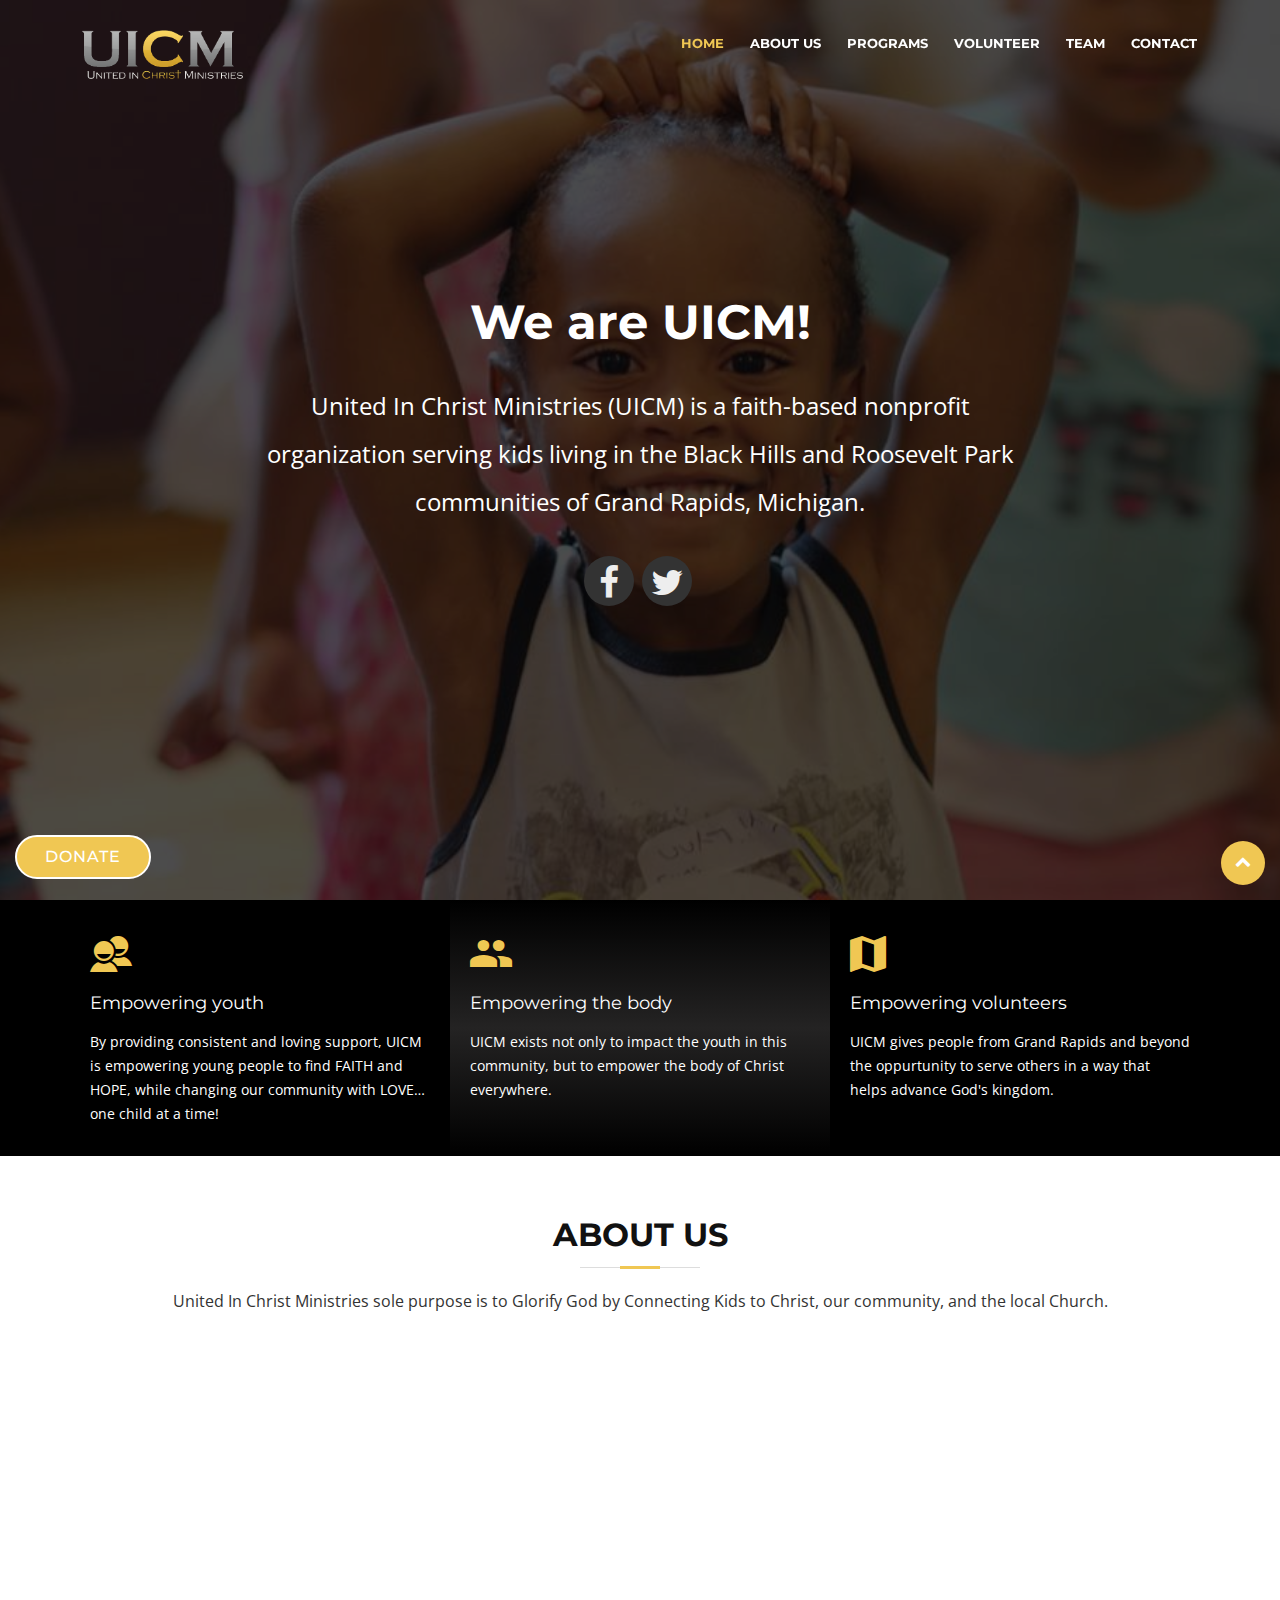
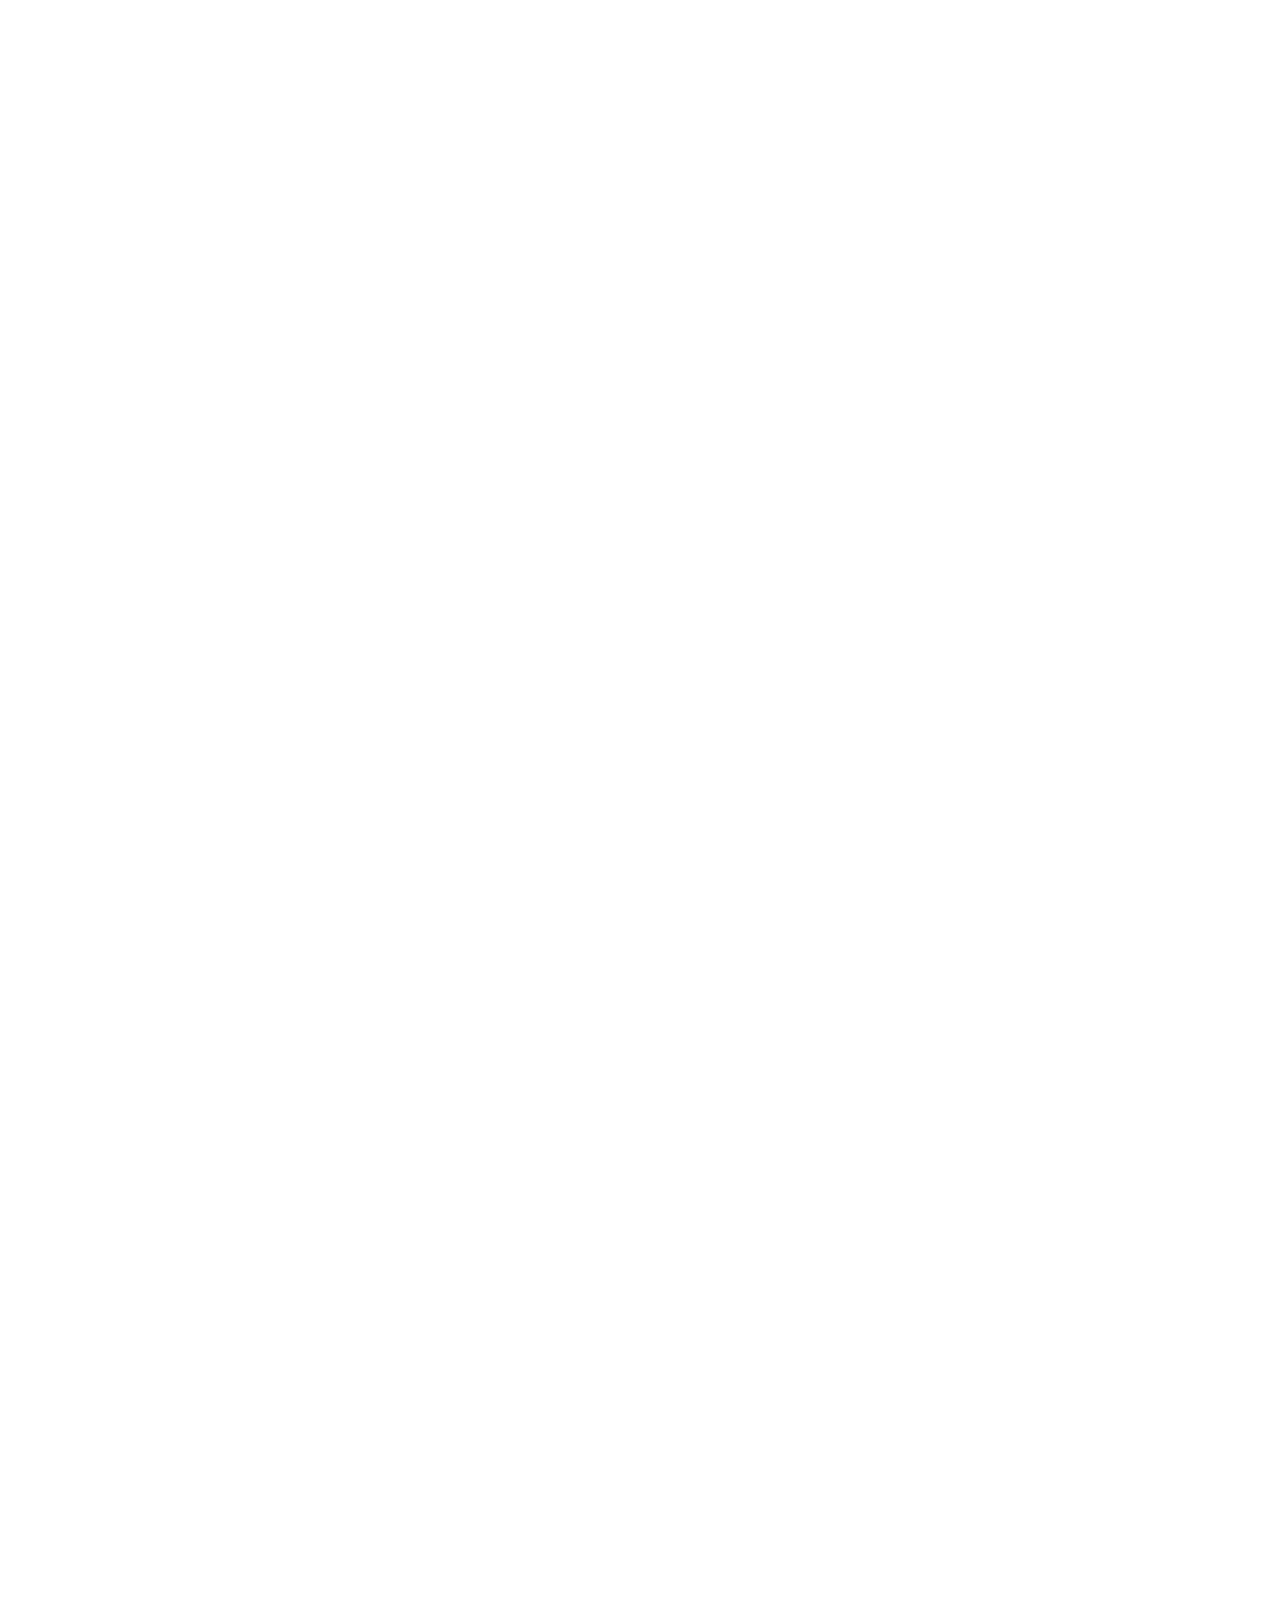
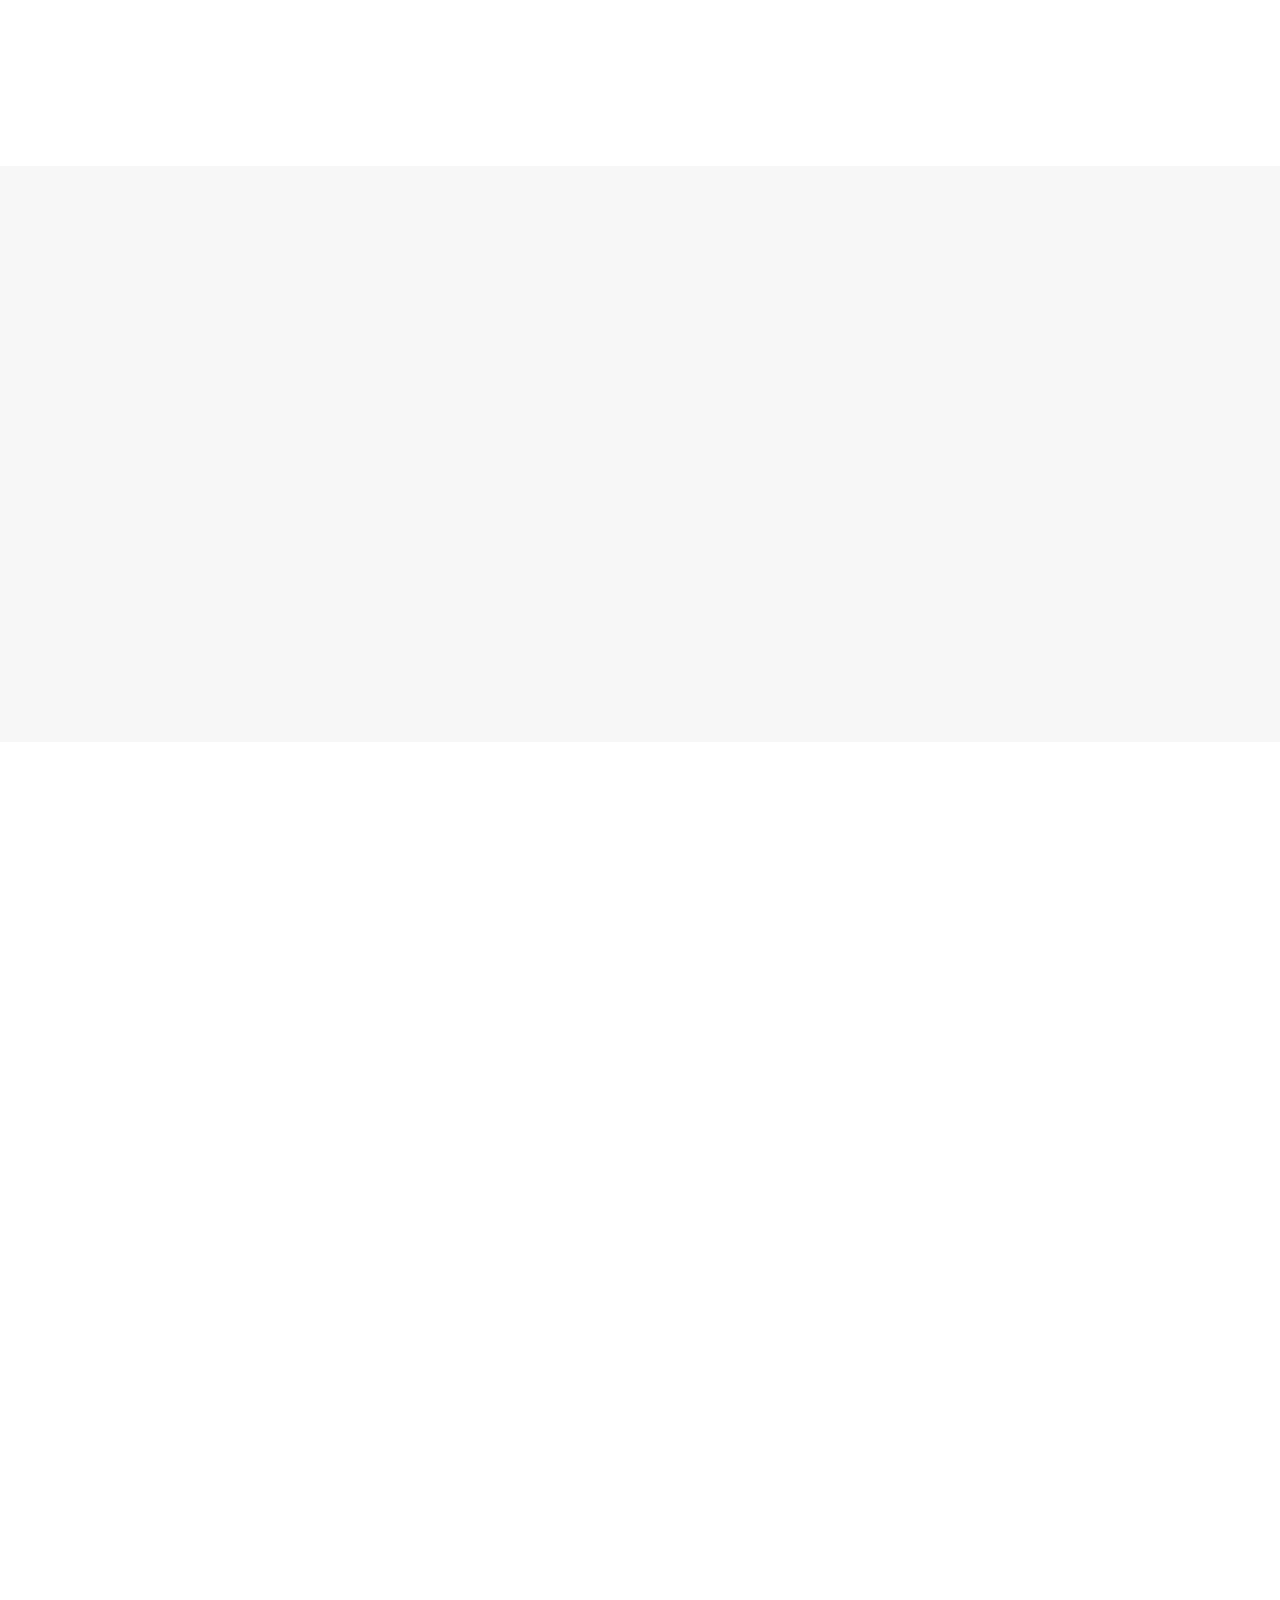
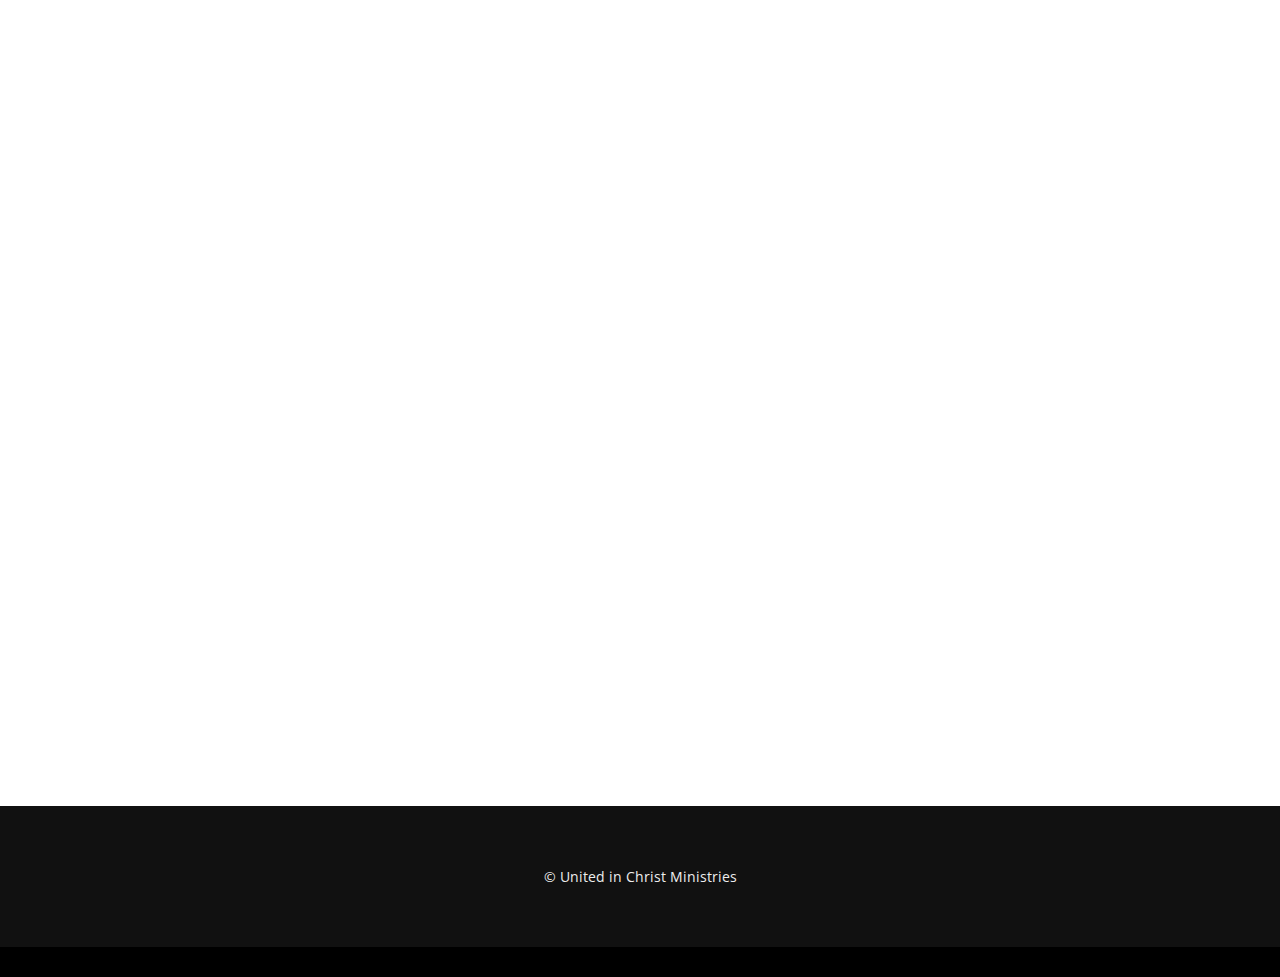
==== index.html @ a3e602a4 "Update index.html" ====
<!DOCTYPE html>
<html lang="en">
<head>
  <meta charset="utf-8">
  <title>United In Christ Ministries</title>
  <meta content="width=device-width, initial-scale=1.0" name="viewport">
  <meta content="" name="keywords">
  <meta content="" name="description">

  <!-- Favicons -->
  <link href="img/favicon.png" rel="icon">
  <link href="img/apple-touch-icon.png" rel="apple-touch-icon">

  <!-- Google Fonts -->
  <link href="https://fonts.googleapis.com/css?family=Open+Sans:300,300i,400,400i,700,700i|Montserrat:300,400,500,700" rel="stylesheet">

  <!-- Bootstrap CSS File -->
  <link href="lib/bootstrap/css/bootstrap.min.css" rel="stylesheet">

  <!-- Libraries CSS Files -->
  <link href="lib/font-awesome/css/font-awesome.min.css" rel="stylesheet">
  <link href="lib/animate/animate.min.css" rel="stylesheet">
  <link href="lib/ionicons/css/ionicons.min.css" rel="stylesheet">
  <link href="lib/owlcarousel/assets/owl.carousel.min.css" rel="stylesheet">
  <link href="lib/lightbox/css/lightbox.min.css" rel="stylesheet">

  <!-- Main Stylesheet File -->
  <link href="css/style.css" rel="stylesheet">
</head>

<body>

  <!--==========================
    Header
  ============================-->
  <header id="header">
    <div class="container-fluid">

      <div id="logo" class="pull-left">
        <a href="#intro" lass="scrollto"><img src="img/uicm-logo-small.png" alt="" title="" class="img-fluid"/></a></h1>
      </div>

      <nav id="nav-menu-container">
        <ul class="nav-menu">
          <li class="menu-active"><a href="#intro">Home</a></li>
          <li><a href="#about">About Us</a></li>
          <li><a href="#services">Programs</a></li>
          <li><a href="#volunteer">Volunteer</a></li>
          <li><a href="#team">Team</a></li>
          <li><a href="#contact">Contact</a></li>
      
        </ul>
      </nav><!-- #nav-menu-container -->
    </div>
  </header><!-- #header -->

  <!--==========================
    Intro Section
  ============================-->
  <section id="intro">
    <div class="intro-container">
      <div id="introCarousel" class="carousel  slide carousel-fade" data-ride="carousel">

        <div class="carousel-inner" role="listbox">

          <div class="carousel-item active">
            <div class="carousel-background"><img src="img/intro-carousel/1.jpg" alt=""></div>
            <div class="carousel-container">
              <div class="carousel-content">
                <h2>We are UICM!</h2>
                <p>United In Christ Ministries (UICM) is a faith-based nonprofit organization serving kids living in the Black Hills and Roosevelt Park communities of Grand Rapids, Michigan.</p>


                <div class="social-links">
                  <a href="http://www.facebook.com/unitedinchristgr" class="facebook" target="_blank"><i class="fa fa-facebook"></i></a>
                  <a href="https://twitter.com/UICMgr" class="twitter" target="_blank"><i class="fa fa-twitter"></i></a>
                </div>

              </div>
            </div>
          </div>

        </div>

      </div>
    </div>
  </section><!-- #intro -->

  <main id="main">

    <!--==========================
      Featured Services Section
    ============================-->
    <section id="featured-services">
      <div class="container">
        <div class="row">

          <div class="col-lg-4 box">
            <i class="ion-android-contacts"></i>
            <h4 class="title"><a href="">Empowering youth</a></h4>
            <p class="description">By providing consistent and loving support, UICM is empowering young people to find FAITH and HOPE, while changing our community with LOVE…one child at a time!</p>
          </div>

          <div class="col-lg-4 box box-bg">
            <i class="ion-android-people"></i>
            <h4 class="title"><a href="">Empowering the body</a></h4>
            <p class="description">UICM exists not only to impact the youth in this community, but to empower the body of Christ everywhere.</p>
          </div>

          <div class="col-lg-4 box">
            <i class="ion-android-map"></i>
            <h4 class="title"><a href="">Empowering volunteers</a></h4>
            <p class="description">UICM gives people from Grand Rapids and beyond the oppurtunity to serve others in a way that helps advance God's kingdom.</p>
          </div>

        </div>
      </div>
    </section><!-- #featured-services -->

    <!--==========================
      About Us Section
    ============================-->
    <section id="about">
      <div class="container">

        <header class="section-header">
          <h3>About Us</h3>
          <p>United In Christ Ministries sole purpose is to Glorify God by Connecting Kids to Christ, our community, and the local Church.</p>
        </header>

        <div class="row about-cols">

          <div class="col-md-4 wow fadeInUp">
            <div class="about-col">
              <div class="img">
                <img src="img/about-mission.jpg" alt="" class="img-fluid">
                <div class="icon"><i class="ion-ios-eye-outline"></i></div>
              </div>
              <h2 class="title"><a href="#">Our Vision</a></h2>
              <p>
                To be a “community for the community.”  To be a diverse, multi-generational, Christ-centered community that has a passion for building relationships with God and each other.  We want to provide every person who enters our family a place to belong, a place to grow in Jesus Christ, and a place to serve others through the power of the Holy Spirit.
              </p>
            </div>
          </div>

          <div class="col-md-4 wow fadeInUp" data-wow-delay="0.1s">
            <div class="about-col">
              <div class="img">
                <img src="img/about-plan.jpg" alt="" class="img-fluid">
                <div class="icon"><i class="ion-ios-timer-outline"></i></div>
              </div>
              <h2 class="title"><a href="#">Our History</a></h2>
              <p>
                United In Christ Ministries is the direct result of multiple faith-based organizations believing in the power of a resurrected Christ to unify them in order to proclaim His glory to the residents of the Black Hills Neighborhood.
              </p>
              <p><a href="history.html">Learn more</a></p>
            </div>
          </div>

          <div class="col-md-4 wow fadeInUp" data-wow-delay="0.2s">
            <div class="about-col">
              <div class="img">
                <img src="img/about-vision.jpg" alt="" class="img-fluid">
                <div class="icon"><i class="ion-home"></i></div>
              </div>
              <h2 class="title"><a href="#">Our Neighborhood</a></h2>
              <p>
                The Black Hills neighborhood is geographically isolated in Grand Rapids, MI between Godfrey, the Grand River, and the railroad tracks. It is surrounded by industrial parks on all sides. The racial mixture as of 2000 was 30% white, 30% African American and 40% Hispanic. The age ranges are 43% under the age of 18, 53% in the 18-64 year old range and 4% 65 and older. 25% of the kids living in the Black Hills live at or below the poverty level.
              </p>
            </div>
          </div>

        </div>

      </div>
    </section><!-- #about -->

    <!--==========================
      Services Section
    ============================-->
    <section id="services">
      <div class="container">

        <header class="section-header wow fadeInUp">
          <h3>Programs</h3>
          <p>Over the years we have found many unique opportunities to be the hands and feet of Christ in this community.  Our programs have proved diverse in reaching the youth in our community and equipping them to be leaders right where they are. We believe that it is the constant presentation of the Word of God that serves as the real catalyst for impacting the youth in our community. </p>
        </header>

        <div class="row">

          <div class="col-lg-6 col-md-6 box wow bounceInUp" data-wow-duration="1.4s">
            <div class="icon"><i class="ion-ios-book"></i></div>
            <h4 class="title"><a href="">God's Club</a></h4>
            <p class="description">Every Saturday morning year round, young kids gather together to sing songs, learn bible stories, do crafts, enjoy lunch, and just experience the loving kindness of the volunteers from our partnering churches. God’s Club is one of our flagship youth programs.</p>
            <p class="description"><b>Time:</b> 11am-1pm on Saturdays</p>
          </div>
          <div class="col-lg-6 col-md-6 box wow bounceInUp" data-wow-duration="1.4s">
            <div class="icon"><i class="ion-android-contacts"></i></div>
            <h4 class="title"><a href="">Kid's Zone</a></h4>
            <p class="description">Similar to God’s Club, Kid‘s Zone is a high energy gathering on Wednesday nights throughout the school year, where an average of 70+ youth gather for a time of worship, dinner, crafts, and bible based stories and lessons.  We look to meet the needs of our youth in mind, body, and spirit.  There are multiple volunteer opportunities, whether it be serving food, or helping with crafts and games.</p>
            <p class="description"><b>Time:</b> Wednesdays from 6–8pm (during the school year)</p>
          </div>
          <div class="col-lg-6 col-md-6 box wow bounceInUp" data-wow-duration="1.4s">
            <div class="icon"><i class="ion-arrow-up-a"></i></div>
            <h4 class="title"><a href="">Pivital Youth</a></h4>
            <p class="description">Middle school youth are at a Pivotal time in their lives and are positioned to make impactful decisions about their identity, decisions that can affect their physical and spiritual growth for the rest of their lives.  Pivotal youth is a time designed for students in our community to discover not only who they are, but who’s they are.  Students have the opportunity to connect with each other, play games, and discover practical steps that they can take to discover God’s purpose for their lives.</p>
            <p class="description"><b>Time:</b> Fridays from 5:30–8pm</p>

          </div>
          <div class="col-lg-6 col-md-6 box wow bounceInUp" data-wow-delay="0.1s" data-wow-duration="1.4s">
            <div class="icon"><i class="ion-android-bicycle"></i></div>
            <h4 class="title"><a href="">The Motion Initiative</a></h4>
            <p class="description">The Motion Initiative (TMI) is our bicycle ministry working to facilitate adventure, freedom, and hope, through the gateway of cycling, to those that need it most. In this process we aim to facilitate personal achievement, responsibility, and life-giving alternatives to the pitfalls of growing up in a challenging context through the presentation of the Gospel. TMI accomplishes its goals through running a bike shop, offering bycicle repeair, allowing youth to earn bikes, and taking youth on bike trips.</p>
            <p class="description"><a href="https://mibikes.org/">Learn more</a></p>
          </div>

        </div>

      </div>
    </section><!-- #services -->

    <!--==========================
      Call To Action Section
    ============================-->
    <section id="call-to-action" class="wow fadeIn">
      <div class="container text-center">
        <h3>Donate</h3>
        <p>United in Christ Ministries is a grassroots organization that depends on financial support from family, friends local churches, and frankly anyone who believes in the mission that God has given us. We are always looking for financial partners who are willing to support the work we do.
        <p>Please feel free to donate online here or send your gift to our mailing address:</p>
        <p>United In Christ Ministries<br>1035 Godfrey Avenue, S.W.<br>Grand Rapids, MI 49503</p>
        <p>United In Christ Ministries is a 501(c)(3) charitable organization.</p>
          <p>
            <form action="https://www.paypal.com/cgi-bin/webscr" method="post" target="_blank">
                <div class="paypal-donations">
                    <input type="hidden" name="cmd" value="_donations">
                    <input type="hidden" name="bn" value="TipsandTricks_SP">
                    <input type="hidden" name="business" value="allen@unitedinchristgr.com">
                    <input type="hidden" name="return" value="http://unitedinchristgr.com/">
                    <input type="hidden" name="rm" value="0">
                    <input type="hidden" name="currency_code" value="USD">
                    <input type="submit" style="cursor: pointer;" class="cta-btn" name="submit" value="Donate" alt="PayPal - The safer, easier way to pay online.">
                    <img alt="" src="https://www.paypal.com/en_US/i/scr/pixel.gif" width="1" height="1">
                </div>
            </form>
          </p>
      </div>
    </section><!-- #call-to-action -->
    <!--==========================
      Volunteer Section
    ============================-->
    <section id="volunteer"  class="section-bg" >
      <div class="container">

        <header class="section-header wow fadeInUp">
          <h3 class="section-title">Volunteer Opportunities</h3>
          <p>United In Christ Ministries is always looking for people that have a heart or calling for the inner city or for working with youth.</p>
          <p>As an organization we rely on God to provide the workers that we need in order to ask upon His will through prayer, but we also understand that God calls us to intentionally open the door for potential servants.</p>
          <p>If you are interested in getting involved or want to know more about us please call us at 616-855-8851.</p>
          <p>
            <a href="docs/volunteerapp.pdf" target="_blank"><img class="" title="volapp" src="img/volapp.jpg" alt="" width="225" height="46"></a>
          </p>
        </header>





      </div>
    </section><!-- #volunteer -->


    <!--==========================
      Facts Section
    ============================-->
    <section id="facts"  class="wow fadeIn">
      <div class="container">

        <header class="section-header">
          <h3>Facts</h3>
          <p>We do a lot for the neighborhood every</p>
        </header>

        <div class="row counters">

  				<div class="col-lg-3 col-6 text-center">
            <span data-toggle="counter-up">12</span>
            <p>Years of ministry</p>
  				</div>

          <div class="col-lg-3 col-6 text-center">
            <span data-toggle="counter-up">421</span>
            <p>Kids impacted per year</p>
  				</div>

          <div class="col-lg-3 col-6 text-center">
            <span data-toggle="counter-up">1,364</span>
            <p>Meals served per year</p>
  				</div>

          <div class="col-lg-3 col-6 text-center">
            <span data-toggle="counter-up">35</span>
            <p>Volunteers</p>
  				</div>

  			</div>

        <div class="facts-img">
          <img src="img/facts-img.jpg" alt="" class="img-fluid">
        </div>

      </div>
    </section><!-- #facts -->


    <!--==========================
      Team Section
    ============================-->
    <section id="team">
      <div class="container">
        <div class="section-header wow fadeInUp">
          <h3>Team</h3>
          <h4 style="text-align: center;">United In Christ Ministries Board of Directors</h4>
        </div>

        <div class="row">

          <div class="col-md-12 wow fadeInUp">
            <div class="member">
              <b>Julie Braun, Executive Director</b><br>
              E-Mail: director@unitedinchristgr.com
            </div>
          </div>

<!--           <div class="col-md-6 wow fadeInUp" data-wow-delay="0.1s">
            <div class="member">
                <b>Joyce Cantlon, Office Administrator</b><br>
                1035 Godfrey Avenue, S.W.<br>
                Grand Rapids, MI 49503<br>
                E-Mail: joyce.cantlon@unitedinchristgr.com
            </div>
          </div> -->
        </div>

          <div class="section-header wow fadeInUp">
            <h4 style="text-align: center;">United In Christ Ministries Board of Directors</h4>
          </div>
        <div class="row">
          <div class="col-md-6 wow fadeInUp" data-wow-delay="0.2s">
            <div class="member">
              <p>Harvey Dumond</p>
              <p>Chad Stoike</p>
              <p>Julie Braun</p>
            </div>
          </div>

          <div class="col-md-6 wow fadeInUp" data-wow-delay="0.3s">
            <div class="member">
              <p>Beau Carnes</p>
              <p>Caleb Gonzalez</p>
              <p>Joel Walma</p>
            </div>
          </div>

        </div>

      </div>
    </section><!-- #team -->

    <!--==========================
      Contact Section
    ============================-->
    <section id="contact" class="section-bg wow fadeInUp">
      <div class="container">

        <div class="section-header">
          <h3>Contact Us</h3>
          <p>There is no better way to learn about United In Christ Ministries (UICM) than to set up a time to come in and get a personal tour of our Community Center and Bike Shop. Please contact our Executive Director, Troy Williams, to set up a personal or group tour of the Ministry.</p>
        </div>

        <div class="row contact-info">

          <div class="col-md-4">
            <div class="contact-address">
              <i class="ion-ios-location-outline"></i>
              <h3>Address</h3>
              <address>1035 Godfrey Avenue, S.W. Grand Rapids, MI 49503</address>
            </div>
          </div>

          <div class="col-md-4">
            <div class="contact-phone">
              <i class="ion-ios-telephone-outline"></i>
              <h3>Phone Number</h3>
              <p><a href="tel:+16168558851">(616) 855-8851</a></p>
            </div>
          </div>

          <div class="col-md-4">
            <div class="contact-email">
              <i class="ion-ios-email-outline"></i>
              <h3>Email</h3>
              <p><a href="director@unitedinchristgr.com">director@unitedinchristgr.com</a></p>
            </div>
          </div>

        </div>

      </div>
    </section><!-- #contact -->

  </main>

  <!--==========================
    Footer
  ============================-->
  <footer id="footer">
    <div class="footer-top">
      <div class="container">
        <div class="row">
          <div class="col-md-12">
          <p style="text-align: center;">© United in Christ Ministries</p>
        </div>
        </div>
      </div>
    </div>

  </footer><!-- #footer -->


  <a href="#" class="back-to-top"><i class="fa fa-chevron-up"></i></a>

  <div class="donate-button">
    <form action="https://www.paypal.com/cgi-bin/webscr" method="post" target="_blank">
        <div class="paypal-donations">
            <input type="hidden" name="cmd" value="_donations">
            <input type="hidden" name="bn" value="TipsandTricks_SP">
            <input type="hidden" name="business" value="allen@unitedinchristgr.com">
            <input type="hidden" name="return" value="http://unitedinchristgr.com/">
            <input type="hidden" name="rm" value="0">
            <input type="hidden" name="currency_code" value="USD">
            <input type="submit" style="cursor: pointer;" class="cta-btn" name="submit" value="Donate" alt="PayPal - The safer, easier way to pay online.">
            <img alt="" src="https://www.paypal.com/en_US/i/scr/pixel.gif" width="1" height="1">
        </div>
    </form>
  </div>

  <!-- JavaScript Libraries -->
  <script src="lib/jquery/jquery.min.js"></script>
  <script src="lib/jquery/jquery-migrate.min.js"></script>
  <script src="lib/bootstrap/js/bootstrap.bundle.min.js"></script>
  <script src="lib/easing/easing.min.js"></script>
  <script src="lib/superfish/hoverIntent.js"></script>
  <script src="lib/superfish/superfish.min.js"></script>
  <script src="lib/wow/wow.min.js"></script>
  <script src="lib/waypoints/waypoints.min.js"></script>
  <script src="lib/counterup/counterup.min.js"></script>
  <script src="lib/owlcarousel/owl.carousel.min.js"></script>
  <script src="lib/isotope/isotope.pkgd.min.js"></script>
  <script src="lib/lightbox/js/lightbox.min.js"></script>
  <script src="lib/touchSwipe/jquery.touchSwipe.min.js"></script>
  <!-- Contact Form JavaScript File -->
  <script src="contactform/contactform.js"></script>

  <!-- Template Main Javascript File -->
  <script src="js/main.js"></script>

</body>
</html>
---- css/style.css ----
/*
  Theme Name: BizPage
  Theme URL: https://bootstrapmade.com/bizpage-bootstrap-business-template/
  Author: BootstrapMade.com
  License: https://bootstrapmade.com/license/
*/
/*--------------------------------------------------------------
# General
--------------------------------------------------------------*/
body {
  background: #fff;
  color: #666666;
  font-family: "Open Sans", sans-serif;
}

a {
  color: #f0c753;
  transition: 0.5s;
}

a:hover, a:active, a:focus {
  color: #18d36e;
  outline: none;
  text-decoration: none;
}

p {
  padding: 0;
  margin: 0 0 30px 0;
}

h1, h2, h3, h4, h5, h6 {
  font-family: "Montserrat", sans-serif;
  font-weight: 400;
  margin: 0 0 20px 0;
  padding: 0;
}

/* Back to top button */
.back-to-top {
  position: fixed;
  display: none;
  background: #f0c753;
  color: #fff;
  display: inline-block;
  width: 44px;
  height: 44px;
  text-align: center;
  line-height: 1;
  font-size: 16px;
  border-radius: 50%;
  right: 15px;
  bottom: 15px;
  transition: background 0.5s;
  z-index: 11;
}

.donate-button {
  position: fixed;
  width: 200px;
  height: 60px;
  left: 15px;
  bottom: 15px;
  transition: background 0.5s;
  z-index: 11;
}

.back-to-top i {
  padding-top: 12px;
  color: #fff;
}

@media (max-width: 768px) {
  .back-to-top {
    bottom: 15px;
  }
}

/*--------------------------------------------------------------
# Header
--------------------------------------------------------------*/
#header {
  padding: 30px 0;
  height: 92px;
  position: fixed;
  left: 0;
  top: 0;
  right: 0;
  transition: all 0.5s;
  z-index: 997;
}

#header.header-scrolled, .header-dark {
  background: rgba(0, 0, 0, 0.9);
  padding: 20px 0;
  height: 72px;
  transition: all 0.5s;
}

#header #logo {
  float: left;
}

@media (min-width: 1024px) {
  #header #logo {
    padding-left: 60px;
  }
}

#header #logo h1 {
  font-size: 34px;
  margin: 0;
  padding: 0;
  line-height: 1;
  font-family: "Montserrat", sans-serif;
  font-weight: 700;
  letter-spacing: 3px;
}

#header #logo h1 a, #header #logo h1 a:hover {
  color: #fff;
  padding-left: 10px;
  border-left: 4px solid #f0c753;
}

#header #logo img {
  padding: 0;
  margin: 0;
  max-height: 50px;
}

@media (max-width: 768px) {
  #header #logo h1 {
    font-size: 28px;
  }
  #header #logo img {
    max-height: 40px;
  }
}

/*--------------------------------------------------------------
# Intro Section
--------------------------------------------------------------*/
#intro {
  display: table;
  width: 100%;
  height: 100vh;
  background: #000;
}

#intro .carousel-item {
  width: 100%;
  height: 100vh;
  background-size: cover;
  background-position: center;
  background-repeat: no-repeat;
}

#intro .carousel-item::before {
  content: '';
  background-color: rgba(0, 0, 0, 0.7);
  position: absolute;
  height: 100%;
  width: 100%;
  top: 0;
  right: 0;
  left: 0;
  bottom: 0;
}

#intro .carousel-container {
  display: flex;
  justify-content: center;
  align-items: center;
  position: absolute;
  bottom: 0;
  top: 0;
  left: 0;
  right: 0;
}

#intro .carousel-content {
  text-align: center;
}

#intro h2 {
  color: #fff;
  margin-bottom: 30px;
  font-size: 48px;
  font-weight: 700;
}

@media (max-width: 768px) {
  #intro h2 {
    font-size: 28px;
  }
}

#intro p {
  width: 80%;
  margin: 0 auto 30px auto;
  color: #fff;
  font-size: 1.5em;
  line-height: 2;
}

@media (min-width: 1024px) {
  #intro p {
    width: 60%;
  }
}

#intro .carousel-fade .carousel-inner .carousel-item {
  -webkit-transition-property: opacity;
  transition-property: opacity;
}

#intro .carousel-fade .carousel-inner .carousel-item,
#intro .carousel-fade .carousel-inner .active.carousel-item-left,
#intro .carousel-fade .carousel-inner .active.carousel-item-right {
  opacity: 0;
}

#intro .carousel-fade .carousel-inner .active,
#intro .carousel-fade .carousel-inner .carousel-item-next.carousel-item-left,
#intro .carousel-fade .carousel-inner .carousel-item-prev.carousel-item-right {
  opacity: 1;
  transition: 0.5s;
}

#intro .carousel-fade .carousel-inner .carousel-item-next,
#intro .carousel-fade .carousel-inner .carousel-item-prev,
#intro .carousel-fade .carousel-inner .active.carousel-item-left,
#intro .carousel-fade .carousel-inner .active.carousel-item-right {
  left: 0;
  -webkit-transform: translate3d(0, 0, 0);
  transform: translate3d(0, 0, 0);
}

#intro .carousel-control-prev, #intro .carousel-control-next {
  width: 10%;
}

@media (min-width: 1024px) {
  #intro .carousel-control-prev, #intro .carousel-control-next {
    width: 5%;
  }
}

#intro .carousel-control-next-icon, #intro .carousel-control-prev-icon {
  background: none;
  font-size: 32px;
  line-height: 1;
}

#intro .carousel-indicators li {
  cursor: pointer;
}

#intro .btn-get-started {
  font-family: "Montserrat", sans-serif;
  font-weight: 500;
  font-size: 16px;
  letter-spacing: 1px;
  display: inline-block;
  padding: 8px 32px;
  border-radius: 50px;
  transition: 0.5s;
  margin: 10px;
  color: #fff;
  background: #f0c753;
}

#intro .btn-get-started:hover {
  background: #fff;
  color: #f0c753;
}

/*--------------------------------------------------------------
# Navigation Menu
--------------------------------------------------------------*/
/* Nav Menu Essentials */
.nav-menu, .nav-menu * {
  margin: 0;
  padding: 0;
  list-style: none;
}

.nav-menu ul {
  position: absolute;
  display: none;
  top: 100%;
  left: 0;
  z-index: 99;
}

.nav-menu li {
  position: relative;
  white-space: nowrap;
}

.nav-menu > li {
  float: left;
}

.nav-menu li:hover > ul,
.nav-menu li.sfHover > ul {
  display: block;
}

.nav-menu ul ul {
  top: 0;
  left: 100%;
}

.nav-menu ul li {
  min-width: 180px;
}

/* Nav Menu Arrows */
.sf-arrows .sf-with-ul {
  padding-right: 30px;
}

.sf-arrows .sf-with-ul:after {
  content: "\f107";
  position: absolute;
  right: 15px;
  font-family: FontAwesome;
  font-style: normal;
  font-weight: normal;
}

.sf-arrows ul .sf-with-ul:after {
  content: "\f105";
}

/* Nav Meu Container */
#nav-menu-container {
  float: right;
  margin: 0;
}

@media (min-width: 1024px) {
  #nav-menu-container {
    padding-right: 60px;
  }
}

@media (max-width: 768px) {
  #nav-menu-container {
    display: none;
  }
}

/* Nav Meu Styling */
.nav-menu a {
  padding: 0 8px 10px 8px;
  text-decoration: none;
  display: inline-block;
  color: #fff;
  font-family: "Montserrat", sans-serif;
  font-weight: 700;
  font-size: 13px;
  text-transform: uppercase;
  outline: none;
}

.nav-menu li:hover > a, .nav-menu > .menu-active > a {
  color: #f0c753;
}

.nav-menu > li {
  margin-left: 10px;
}

.nav-menu ul {
  margin: 4px 0 0 0;
  padding: 10px;
  box-shadow: 0px 0px 30px rgba(127, 137, 161, 0.25);
  background: #fff;
}

.nav-menu ul li {
  transition: 0.3s;
}

.nav-menu ul li a {
  padding: 10px;
  color: #333;
  transition: 0.3s;
  display: block;
  font-size: 13px;
  text-transform: none;
}

.nav-menu ul li:hover > a {
  color: #f0c753;
}

.nav-menu ul ul {
  margin: 0;
}

/* Mobile Nav Toggle */
#mobile-nav-toggle {
  position: fixed;
  right: 0;
  top: 0;
  z-index: 999;
  margin: 20px 20px 0 0;
  border: 0;
  background: none;
  font-size: 24px;
  display: none;
  transition: all 0.4s;
  outline: none;
  cursor: pointer;
}

#mobile-nav-toggle i {
  color: #fff;
}

@media (max-width: 768px) {
  #mobile-nav-toggle {
    display: inline;
  }
}

/* Mobile Nav Styling */
#mobile-nav {
  position: fixed;
  top: 0;
  padding-top: 18px;
  bottom: 0;
  z-index: 998;
  background: rgba(0, 0, 0, 0.8);
  left: -260px;
  width: 260px;
  overflow-y: auto;
  transition: 0.4s;
}

#mobile-nav ul {
  padding: 0;
  margin: 0;
  list-style: none;
}

#mobile-nav ul li {
  position: relative;
}

#mobile-nav ul li a {
  color: #fff;
  font-size: 13px;
  text-transform: uppercase;
  overflow: hidden;
  padding: 10px 22px 10px 15px;
  position: relative;
  text-decoration: none;
  width: 100%;
  display: block;
  outline: none;
  font-weight: 700;
  font-family: "Montserrat", sans-serif;
}

#mobile-nav ul li a:hover {
  color: #fff;
}

#mobile-nav ul li li {
  padding-left: 30px;
}

#mobile-nav ul .menu-has-children i {
  position: absolute;
  right: 0;
  z-index: 99;
  padding: 15px;
  cursor: pointer;
  color: #fff;
}

#mobile-nav ul .menu-has-children i.fa-chevron-up {
  color: #f0c753;
}

#mobile-nav ul .menu-has-children li a {
  text-transform: none;
}

#mobile-nav ul .menu-item-active {
  color: #f0c753;
}

#mobile-body-overly {
  width: 100%;
  height: 100%;
  z-index: 997;
  top: 0;
  left: 0;
  position: fixed;
  background: rgba(0, 0, 0, 0.7);
  display: none;
}

/* Mobile Nav body classes */
body.mobile-nav-active {
  overflow: hidden;
}

body.mobile-nav-active #mobile-nav {
  left: 0;
}

body.mobile-nav-active #mobile-nav-toggle {
  color: #fff;
}

/*--------------------------------------------------------------
# Sections
--------------------------------------------------------------*/
/* Sections Header
--------------------------------*/
.section-header h3 {
  font-size: 32px;
  color: #111;
  text-transform: uppercase;
  text-align: center;
  font-weight: 700;
  position: relative;
  padding-bottom: 15px;
}

.section-header h3::before {
  content: '';
  position: absolute;
  display: block;
  width: 120px;
  height: 1px;
  background: #ddd;
  bottom: 1px;
  left: calc(50% - 60px);
}

.section-header h3::after {
  content: '';
  position: absolute;
  display: block;
  width: 40px;
  height: 3px;
  background: #f0c753;
  bottom: 0;
  left: calc(50% - 20px);
}

.section-header p {
  text-align: center;
  padding-bottom: 30px;
  color: #333;
}

/* Section with background
--------------------------------*/
.section-bg {
  background: #f7f7f7;
}

/* Featured Services Section
--------------------------------*/
#featured-services {
  background: #000;
}

#featured-services .box {
  padding: 30px 20px;
}

#featured-services .box-bg {
  background-image: linear-gradient(0deg, #000000 0%, #242323 50%, #000000 100%);
}

#featured-services i {
  color: #f0c753;
  font-size: 48px;
  display: inline-block;
  line-height: 1;
}

#featured-services h4 {
  font-weight: 400;
  margin: 15px 0;
  font-size: 18px;
}

#featured-services h4 a {
  color: #fff;
}

#featured-services h4 a:hover {
  color: #f0c753;
}

#featured-services p {
  font-size: 14px;
  line-height: 24px;
  color: #fff;
  margin-bottom: 0;
}

/* About Us Section
--------------------------------*/
#about {
  background: url("../img/about-bg.png") center top no-repeat fixed;
  background-size: cover;
  padding: 60px 0 40px 0;
  position: relative;
}

#about::before {
  content: '';
  position: absolute;
  left: 0;
  right: 0;
  top: 0;
  bottom: 0;
  background: rgba(255, 255, 255, 0.8);
  z-index: 9;
}

#about .container {
  position: relative;
  z-index: 10;
}

#about .about-col {
  background: #fff;
  border-radius: 0 0 4px 4px;
  box-shadow: 0px 2px 12px rgba(0, 0, 0, 0.08);
  margin-bottom: 20px;
}

#about .about-col .img {
  position: relative;
}

#about .about-col .img img {
  border-radius: 4px 4px 0 0;
}

#about .about-col .icon {
  width: 64px;
  height: 64px;
  padding-top: 8px;
  text-align: center;
  position: absolute;
  background-color: #f0c753;
  border-radius: 50%;
  text-align: center;
  border: 4px solid #fff;
  left: calc( 50% - 32px);
  bottom: -30px;
  transition: 0.3s;
}

#about .about-col i {
  font-size: 36px;
  line-height: 1;
  color: #fff;
  transition: 0.3s;
}

#about .about-col:hover .icon {
  background-color: #fff;
}

#about .about-col:hover i {
  color: #f0c753;
}

#about .about-col h2 {
  color: #000;
  text-align: center;
  font-weight: 700;
  font-size: 20px;
  padding: 0;
  margin: 40px 0 12px 0;
}

#about .about-col h2 a {
  color: #000;
}

#about .about-col h2 a:hover {
  color: #f0c753;
}

#about .about-col p {
  font-size: 14px;
  line-height: 24px;
  color: #333;
  margin-bottom: 0;
  padding: 0 20px 20px 20px;
}

/* Services Section
--------------------------------*/
#services {
  background: #fff;
  background-size: cover;
  padding: 60px 0 40px 0;
}

#services .box {
  margin-bottom: 30px;
}

#services .icon {
  float: left;
}

#services .icon i {
  color: #f0c753;
  font-size: 36px;
  line-height: 1;
  transition: 0.5s;
}

#services .title {
  margin-left: 60px;
  font-weight: 700;
  margin-bottom: 15px;
  font-size: 18px;
}

#services .title a {
  color: #111;
}

#services .box:hover .title a {
  color: #f0c753;
}

#services .description {
  font-size: 14px;
  margin-left: 60px;
  line-height: 24px;
  margin-bottom: 0;
}

/* Call To Action Section
--------------------------------*/
#call-to-action {
  background: linear-gradient(rgba(0, 142, 99, 0.1), rgba(0, 0, 0, 0.1)), url(../img/call-to-action-bg.jpg) fixed center center;
  background-size: cover;
  padding: 60px 0;
}

#call-to-action h3 {
  color: #fff;
  font-size: 28px;
  font-weight: 700;
}

#call-to-action p {
  color: #fff;
}

.cta-btn {
  font-family: "Montserrat", sans-serif;
  text-transform: uppercase;
  font-weight: 500;
  font-size: 16px;
  letter-spacing: 1px;
  display: inline-block;
  padding: 8px 28px;
  border-radius: 25px;
  transition: 0.5s;
  margin-top: 10px;
  border: 2px solid #fff;
  color: #fff;
  background: #f0c753;
}

.cta-btn:hover {
  background: #a88b39;
  border: 2px solid #f0c753;
}

/* Call To Action Section
--------------------------------*/
#skills {
  padding: 60px 0;
}

#skills .progress {
  height: 35px;
  margin-bottom: 10px;
}

#skills .progress .skill {
  font-family: "Open Sans", sans-serif;
  line-height: 35px;
  padding: 0;
  margin: 0 0 0 20px;
  text-transform: uppercase;
}

#skills .progress .skill .val {
  float: right;
  font-style: normal;
  margin: 0 20px 0 0;
}

#skills .progress-bar {
  width: 1px;
  text-align: left;
  transition: .9s;
}

/* Facts Section
--------------------------------*/
#facts {
  background: url("../img/facts-bg.jpg") center top no-repeat fixed;
  background-size: cover;
  padding: 60px 0 0 0;
  position: relative;
}

#facts::before {
  content: '';
  position: absolute;
  left: 0;
  right: 0;
  top: 0;
  bottom: 0;
  background: rgba(255, 255, 255, 0.88);
  z-index: 9;
}

#facts .container {
  position: relative;
  z-index: 10;
}

#facts .counters span {
  font-family: "Montserrat", sans-serif;
  font-weight: bold;
  font-size: 48px;
  display: block;
  color: #f0c753;
}

#facts .counters p {
  padding: 0;
  margin: 0 0 20px 0;
  font-family: "Montserrat", sans-serif;
  font-size: 14px;
  color: #111;
}

#facts .facts-img {
  text-align: center;
  padding-top: 30px;
}

/* volunteer Section
--------------------------------*/
#volunteer {
  padding: 60px 0;
}

#volunteer #volunteer-flters {
  padding: 0;
  margin: 5px 0 35px 0;
  list-style: none;
  text-align: center;
}

#volunteer #volunteer-flters li {
  cursor: pointer;
  margin: 15px 15px 15px 0;
  display: inline-block;
  padding: 10px 20px;
  font-size: 12px;
  line-height: 20px;
  color: #666666;
  border-radius: 4px;
  text-transform: uppercase;
  background: #fff;
  margin-bottom: 5px;
  transition: all 0.3s ease-in-out;
}

#volunteer #volunteer-flters li:hover, #volunteer #volunteer-flters li.filter-active {
  background: #f0c753;
  color: #fff;
}

#volunteer #volunteer-flters li:last-child {
  margin-right: 0;
}

#volunteer .volunteer-wrap {
  box-shadow: 0px 2px 12px rgba(0, 0, 0, 0.08);
  transition: 0.3s;
}

#volunteer .volunteer-wrap:hover {
  box-shadow: 0px 4px 14px rgba(0, 0, 0, 0.16);
}

#volunteer .volunteer-item {
  position: relative;
  height: 360px;
  overflow: hidden;
}

#volunteer .volunteer-item figure {
  background: #000;
  overflow: hidden;
  height: 240px;
  position: relative;
  border-radius: 4px 4px 0 0;
  margin: 0;
}

#volunteer .volunteer-item figure:hover img {
  opacity: 0.4;
  transition: 0.3s;
}

#volunteer .volunteer-item figure .link-preview, #volunteer .volunteer-item figure .link-details {
  position: absolute;
  display: inline-block;
  opacity: 0;
  line-height: 1;
  text-align: center;
  width: 36px;
  height: 36px;
  background: #fff;
  border-radius: 50%;
  transition: 0.2s linear;
}

#volunteer .volunteer-item figure .link-preview i, #volunteer .volunteer-item figure .link-details i {
  padding-top: 6px;
  font-size: 22px;
  color: #333;
}

#volunteer .volunteer-item figure .link-preview:hover, #volunteer .volunteer-item figure .link-details:hover {
  background: #f0c753;
}

#volunteer .volunteer-item figure .link-preview:hover i, #volunteer .volunteer-item figure .link-details:hover i {
  color: #fff;
}

#volunteer .volunteer-item figure .link-preview {
  left: calc(50% - 38px);
  top: calc(50% - 18px);
}

#volunteer .volunteer-item figure .link-details {
  right: calc(50% - 38px);
  top: calc(50% - 18px);
}

#volunteer .volunteer-item figure:hover .link-preview {
  opacity: 1;
  left: calc(50% - 44px);
}

#volunteer .volunteer-item figure:hover .link-details {
  opacity: 1;
  right: calc(50% - 44px);
}

#volunteer .volunteer-item .volunteer-info {
  background: #fff;
  text-align: center;
  padding: 30px;
  height: 90px;
  border-radius: 0 0 3px 3px;
}

#volunteer .volunteer-item .volunteer-info h4 {
  font-size: 18px;
  line-height: 1px;
  font-weight: 700;
  margin-bottom: 18px;
  padding-bottom: 0;
}

#volunteer .volunteer-item .volunteer-info h4 a {
  color: #333;
}

#volunteer .volunteer-item .volunteer-info h4 a:hover {
  color: #f0c753;
}

#volunteer .volunteer-item .volunteer-info p {
  padding: 0;
  margin: 0;
  color: #b8b8b8;
  font-weight: 500;
  font-size: 14px;
  text-transform: uppercase;
}

/* Clients Section
--------------------------------*/
#clients {
  padding: 60px 0;
}

#clients img {
  max-width: 100%;
  opacity: 0.5;
  transition: 0.3s;
  padding: 15px 0;
}

#clients img:hover {
  opacity: 1;
}

#clients .owl-nav, #clients .owl-dots {
  margin-top: 5px;
  text-align: center;
}

#clients .owl-dot {
  display: inline-block;
  margin: 0 5px;
  width: 12px;
  height: 12px;
  border-radius: 50%;
  background-color: #ddd;
}

#clients .owl-dot.active {
  background-color: #f0c753;
}

/* Testimonials Section
--------------------------------*/
#testimonials {
  padding: 60px 0;
}

#testimonials .section-header {
  margin-bottom: 40px;
}

#testimonials .testimonial-item {
  text-align: center;
}

#testimonials .testimonial-item .testimonial-img {
  width: 120px;
  border-radius: 50%;
  border: 4px solid #fff;
  margin: 0 auto;
}

#testimonials .testimonial-item h3 {
  font-size: 20px;
  font-weight: bold;
  margin: 10px 0 5px 0;
  color: #111;
}

#testimonials .testimonial-item h4 {
  font-size: 14px;
  color: #999;
  margin: 0 0 15px 0;
}

#testimonials .testimonial-item .quote-sign-left {
  margin-top: -15px;
  padding-right: 10px;
  display: inline-block;
  width: 37px;
}

#testimonials .testimonial-item .quote-sign-right {
  margin-bottom: -15px;
  padding-left: 10px;
  display: inline-block;
  max-width: 100%;
  width: 37px;
}

#testimonials .testimonial-item p {
  font-style: italic;
  margin: 0 auto 15px auto;
}

@media (min-width: 992px) {
  #testimonials .testimonial-item p {
    width: 80%;
  }
}

#testimonials .owl-nav, #testimonials .owl-dots {
  margin-top: 5px;
  text-align: center;
}

#testimonials .owl-dot {
  display: inline-block;
  margin: 0 5px;
  width: 12px;
  height: 12px;
  border-radius: 50%;
  background-color: #ddd;
}

#testimonials .owl-dot.active {
  background-color: #f0c753;
}

/* Team Section
--------------------------------*/
#team {
  background: #fff;
  padding: 60px 0;
}

#team .member {
  text-align: center;
  margin-bottom: 20px;
  color: #000;
  position: relative;
}

#team .member .member-info {
  opacity: 0;
  display: flex;
  justify-content: center;
  align-items: center;
  position: absolute;
  bottom: 0;
  top: 0;
  left: 0;
  right: 0;
  transition: 0.2s;
}

#team .member .member-info-content {
  margin-top: -50px;
  transition: margin 0.2s;
}

#team .member:hover .member-info {
  background: rgba(0, 0, 0, 0.7);
  opacity: 1;
  transition: 0.4s;
}

#team .member:hover .member-info-content {
  margin-top: 0;
  transition: margin 0.4s;
}

#team .member h4 {
  font-weight: 700;
  margin-bottom: 2px;
  font-size: 18px;
  color: #fff;
}

#team .member span {
  font-style: italic;
  display: block;
  font-size: 13px;
  color: #fff;
}

#team .member .social {
  margin-top: 15px;
}

#team .member .social a {
  transition: none;
  color: #fff;
}

#team .member .social a:hover {
  color: #f0c753;
}

#team .member .social i {
  font-size: 18px;
  margin: 0 2px;
}

/* Contact Section
--------------------------------*/
#contact {
  padding: 60px 0;
}

#contact .contact-info {
  margin-bottom: 20px;
  text-align: center;
}

#contact .contact-info i {
  font-size: 48px;
  display: inline-block;
  margin-bottom: 10px;
  color: #f0c753;
}

#contact .contact-info address, #contact .contact-info p {
  margin-bottom: 0;
  color: #000;
}

#contact .contact-info h3 {
  font-size: 18px;
  margin-bottom: 15px;
  font-weight: bold;
  text-transform: uppercase;
  color: #999;
}

#contact .contact-info a {
  color: #000;
}

#contact .contact-info a:hover {
  color: #f0c753;
}

#contact .contact-address, #contact .contact-phone, #contact .contact-email {
  margin-bottom: 20px;
}

@media (min-width: 768px) {
  #contact .contact-address, #contact .contact-phone, #contact .contact-email {
    padding: 20px 0;
  }
}

@media (min-width: 768px) {
  #contact .contact-phone {
    border-left: 1px solid #ddd;
    border-right: 1px solid #ddd;
  }
}

#contact .form #sendmessage {
  color: #f0c753;
  border: 1px solid #f0c753;
  display: none;
  text-align: center;
  padding: 15px;
  font-weight: 600;
  margin-bottom: 15px;
}

#contact .form #errormessage {
  color: red;
  display: none;
  border: 1px solid red;
  text-align: center;
  padding: 15px;
  font-weight: 600;
  margin-bottom: 15px;
}

#contact .form #sendmessage.show, #contact .form #errormessage.show, #contact .form .show {
  display: block;
}

#contact .form .validation {
  color: red;
  display: none;
  margin: 0 0 20px;
  font-weight: 400;
  font-size: 13px;
}

#contact .form input, #contact .form textarea {
  padding: 10px 14px;
  border-radius: 0;
  box-shadow: none;
  font-size: 15px;
}

#contact .form button[type="submit"] {
  background: #f0c753;
  border: 0;
  padding: 10px 30px;
  color: #fff;
  transition: 0.4s;
  cursor: pointer;
}

#contact .form button[type="submit"]:hover {
  background: #13a456;
}

/*--------------------------------------------------------------
# Footer
--------------------------------------------------------------*/
#footer {
  background: #000;
  padding: 0 0 30px 0;
  color: #eee;
  font-size: 14px;
}

#footer .footer-top {
  background: #111;
  padding: 60px 0 30px 0;
}

#footer .footer-top .footer-info {
  margin-bottom: 30px;
}

#footer .footer-top .footer-info h3 {
  font-size: 34px;
  margin: 0 0 20px 0;
  padding: 2px 0 2px 10px;
  line-height: 1;
  font-family: "Montserrat", sans-serif;
  font-weight: 700;
  letter-spacing: 3px;
  border-left: 4px solid #f0c753;
}

#footer .footer-top .footer-info p {
  font-size: 14px;
  line-height: 24px;
  margin-bottom: 0;
  font-family: "Montserrat", sans-serif;
  color: #eee;
}

.social-links a {
  font-size: 35px;
  display: inline-block;
  background: #333;
  color: #eee;
  line-height: 1;
  padding: 8px 0;
  margin-right: 4px;
  border-radius: 50%;
  text-align: center;
  width: 50px;
  height: 50px;
  transition: 0.3s;
}

.social-links a:hover {
  background: #f0c753;
  color: #fff;
}

#footer .footer-top h4 {
  font-size: 14px;
  font-weight: bold;
  color: #fff;
  text-transform: uppercase;
  position: relative;
  padding-bottom: 12px;
}

#footer .footer-top h4::before, #footer .footer-top h4::after {
  content: '';
  position: absolute;
  left: 0;
  bottom: 0;
  height: 2px;
}

#footer .footer-top h4::before {
  right: 0;
  background: #555;
}

#footer .footer-top h4::after {
  background: #f0c753;
  width: 60px;
}

#footer .footer-top .footer-links {
  margin-bottom: 30px;
}

#footer .footer-top .footer-links ul {
  list-style: none;
  padding: 0;
  margin: 0;
}

#footer .footer-top .footer-links ul i {
  padding-right: 8px;
  color: #ddd;
}

#footer .footer-top .footer-links ul li {
  border-bottom: 1px solid #333;
  padding: 10px 0;
}

#footer .footer-top .footer-links ul li:first-child {
  padding-top: 0;
}

#footer .footer-top .footer-links ul a {
  color: #eee;
}

#footer .footer-top .footer-links ul a:hover {
  color: #f0c753;
}

#footer .footer-top .footer-contact {
  margin-bottom: 30px;
}

#footer .footer-top .footer-contact p {
  line-height: 26px;
}

#footer .footer-top .footer-newsletter {
  margin-bottom: 30px;
}

#footer .footer-top .footer-newsletter input[type="email"] {
  border: 0;
  padding: 6px 8px;
  width: 65%;
}

#footer .footer-top .footer-newsletter input[type="submit"] {
  background: #f0c753;
  border: 0;
  width: 35%;
  padding: 6px 0;
  text-align: center;
  color: #fff;
  transition: 0.3s;
  cursor: pointer;
}

#footer .footer-top .footer-newsletter input[type="submit"]:hover {
  background: #13a456;
}

#footer .copyright {
  text-align: center;
  padding-top: 30px;
}

#footer .credits {
  text-align: center;
  font-size: 13px;
  color: #ddd;
}

.paypal-donate {
  background-color: transparent;
  cursor: pointer;
}

.paypal-donate:hover {
  background-color: #f0c753;
}
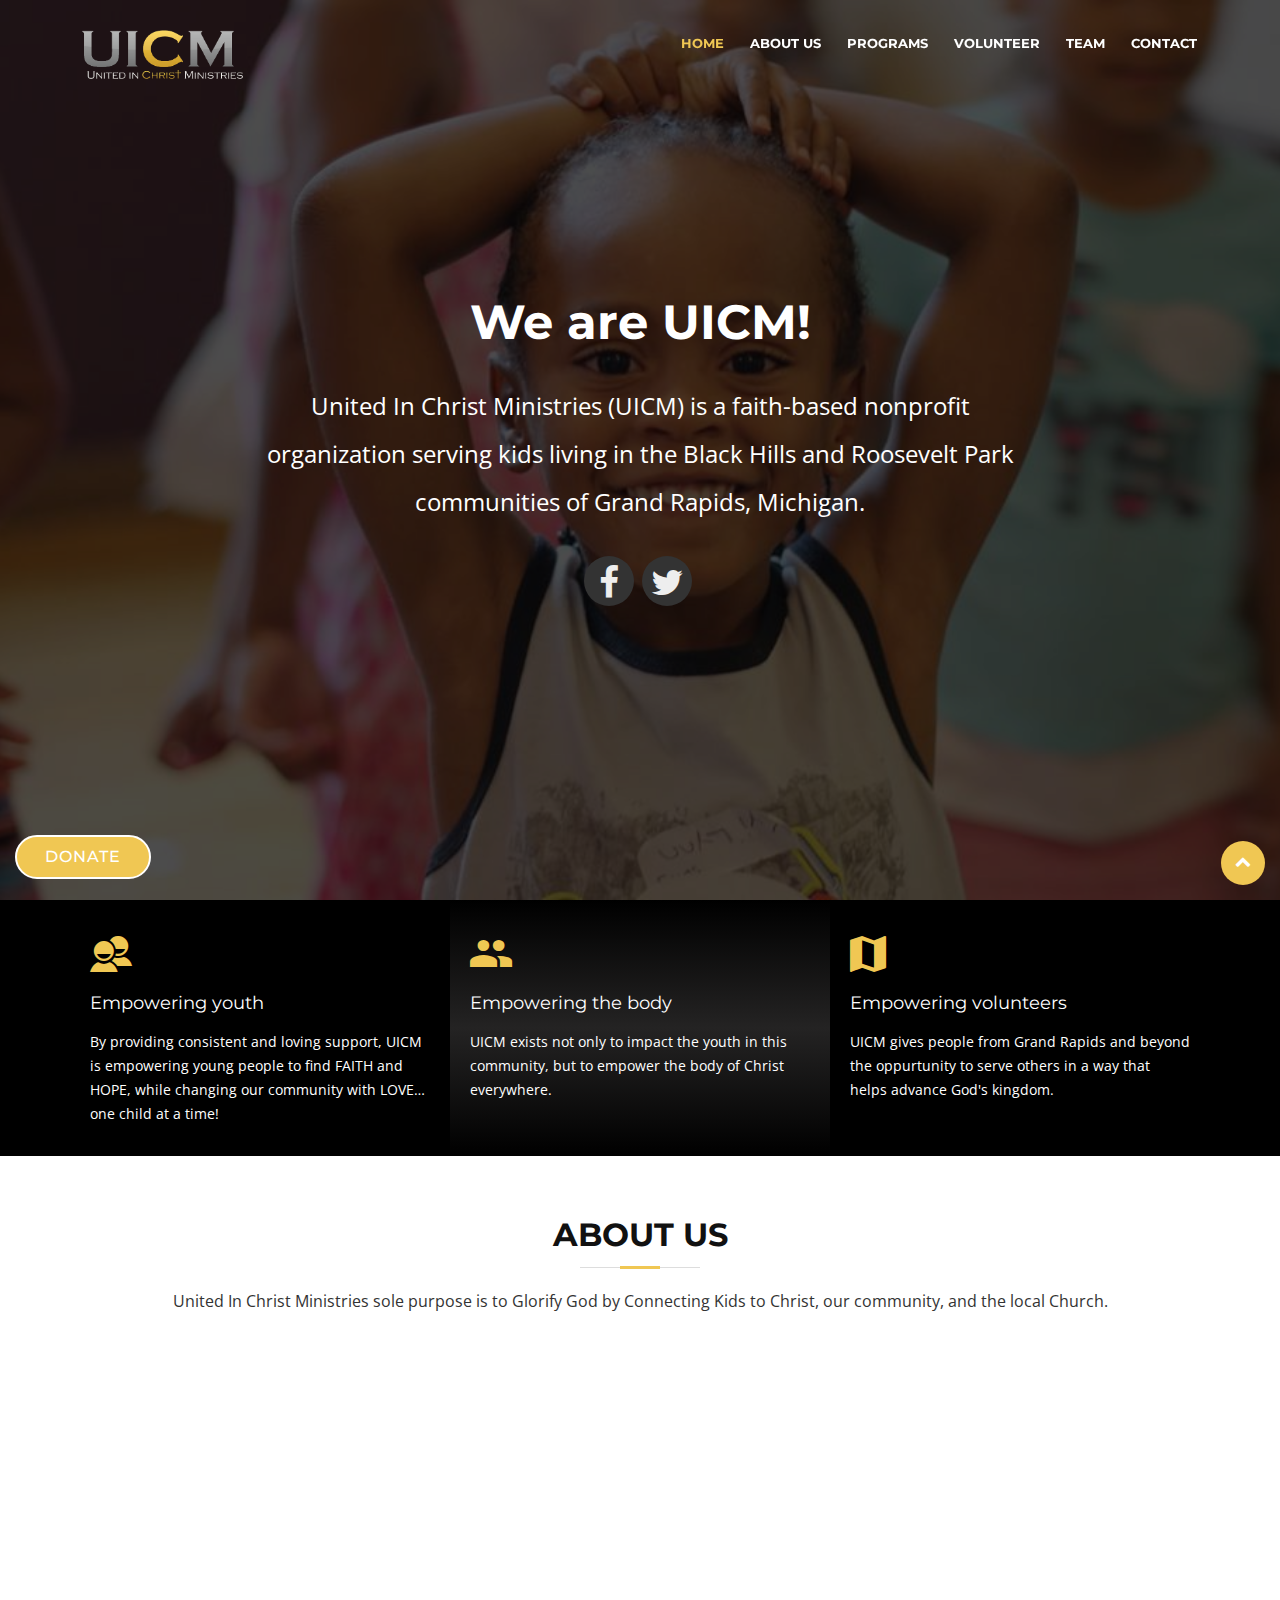
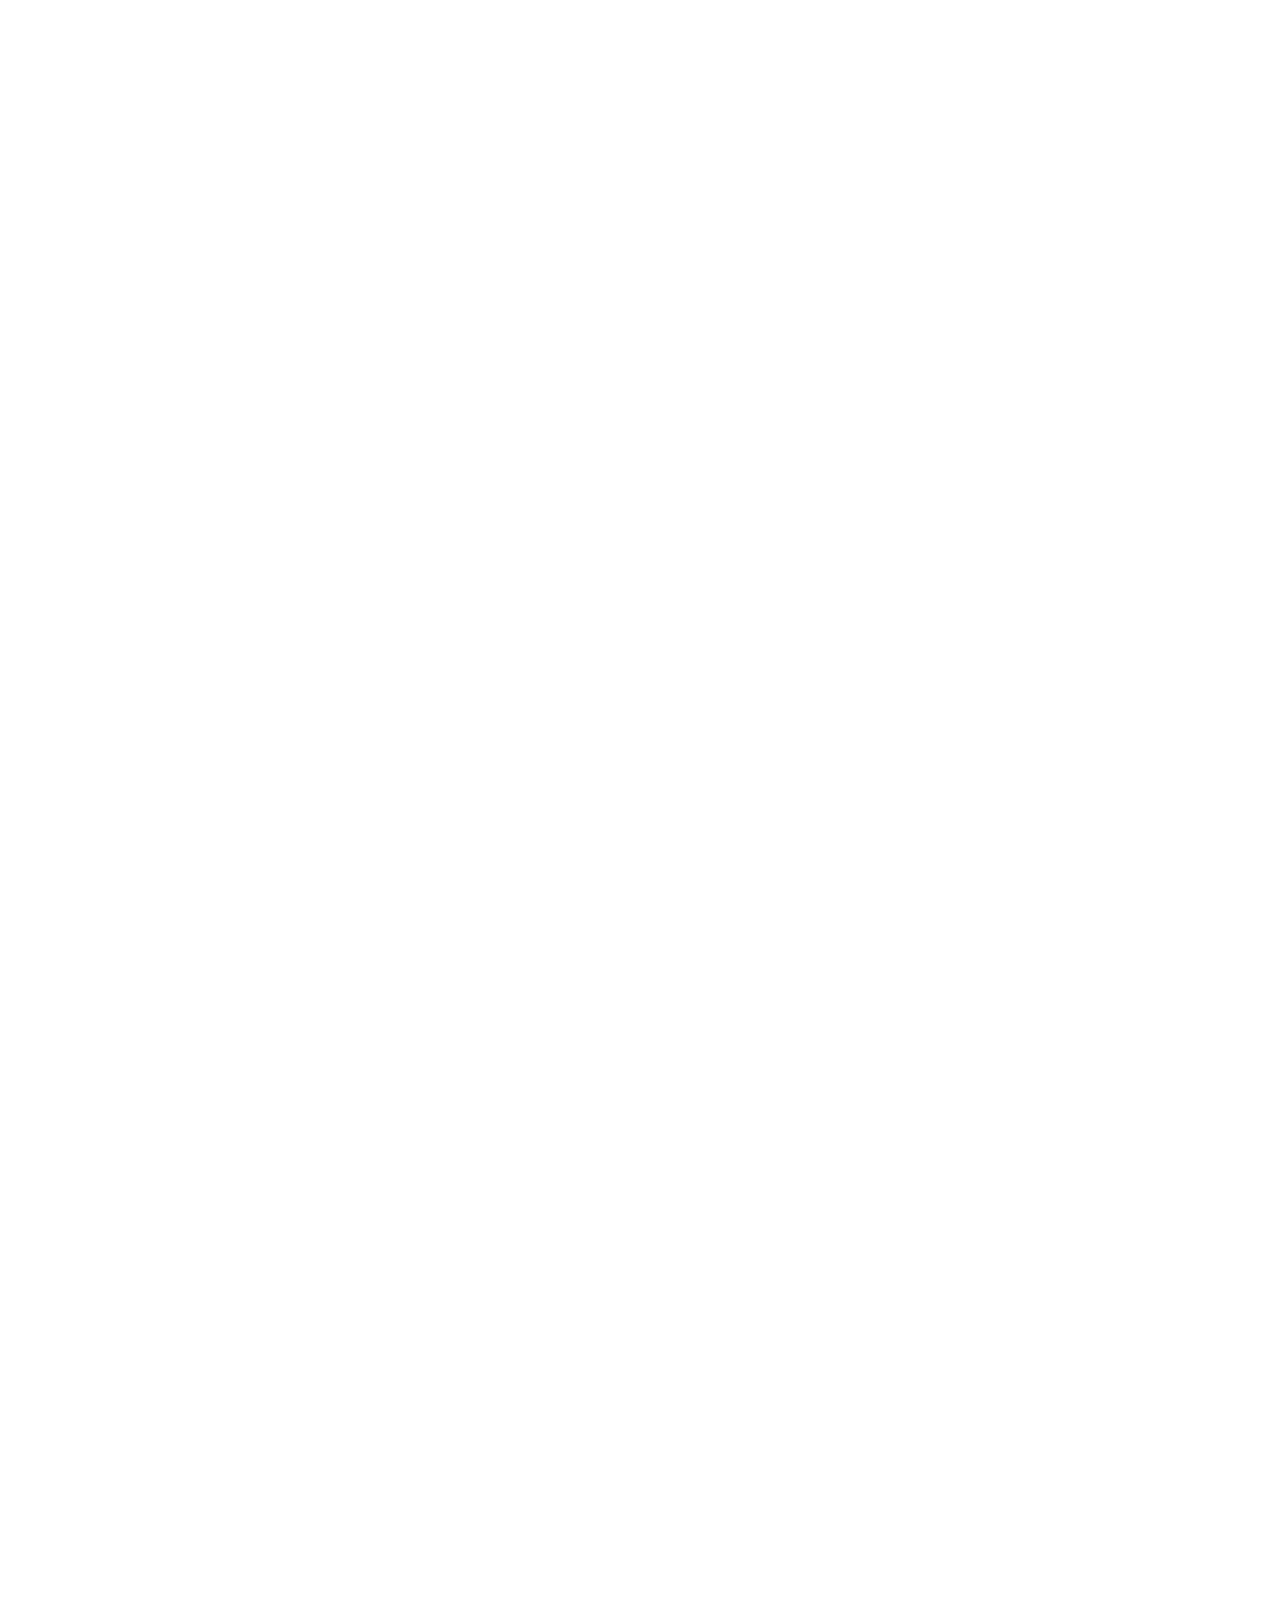
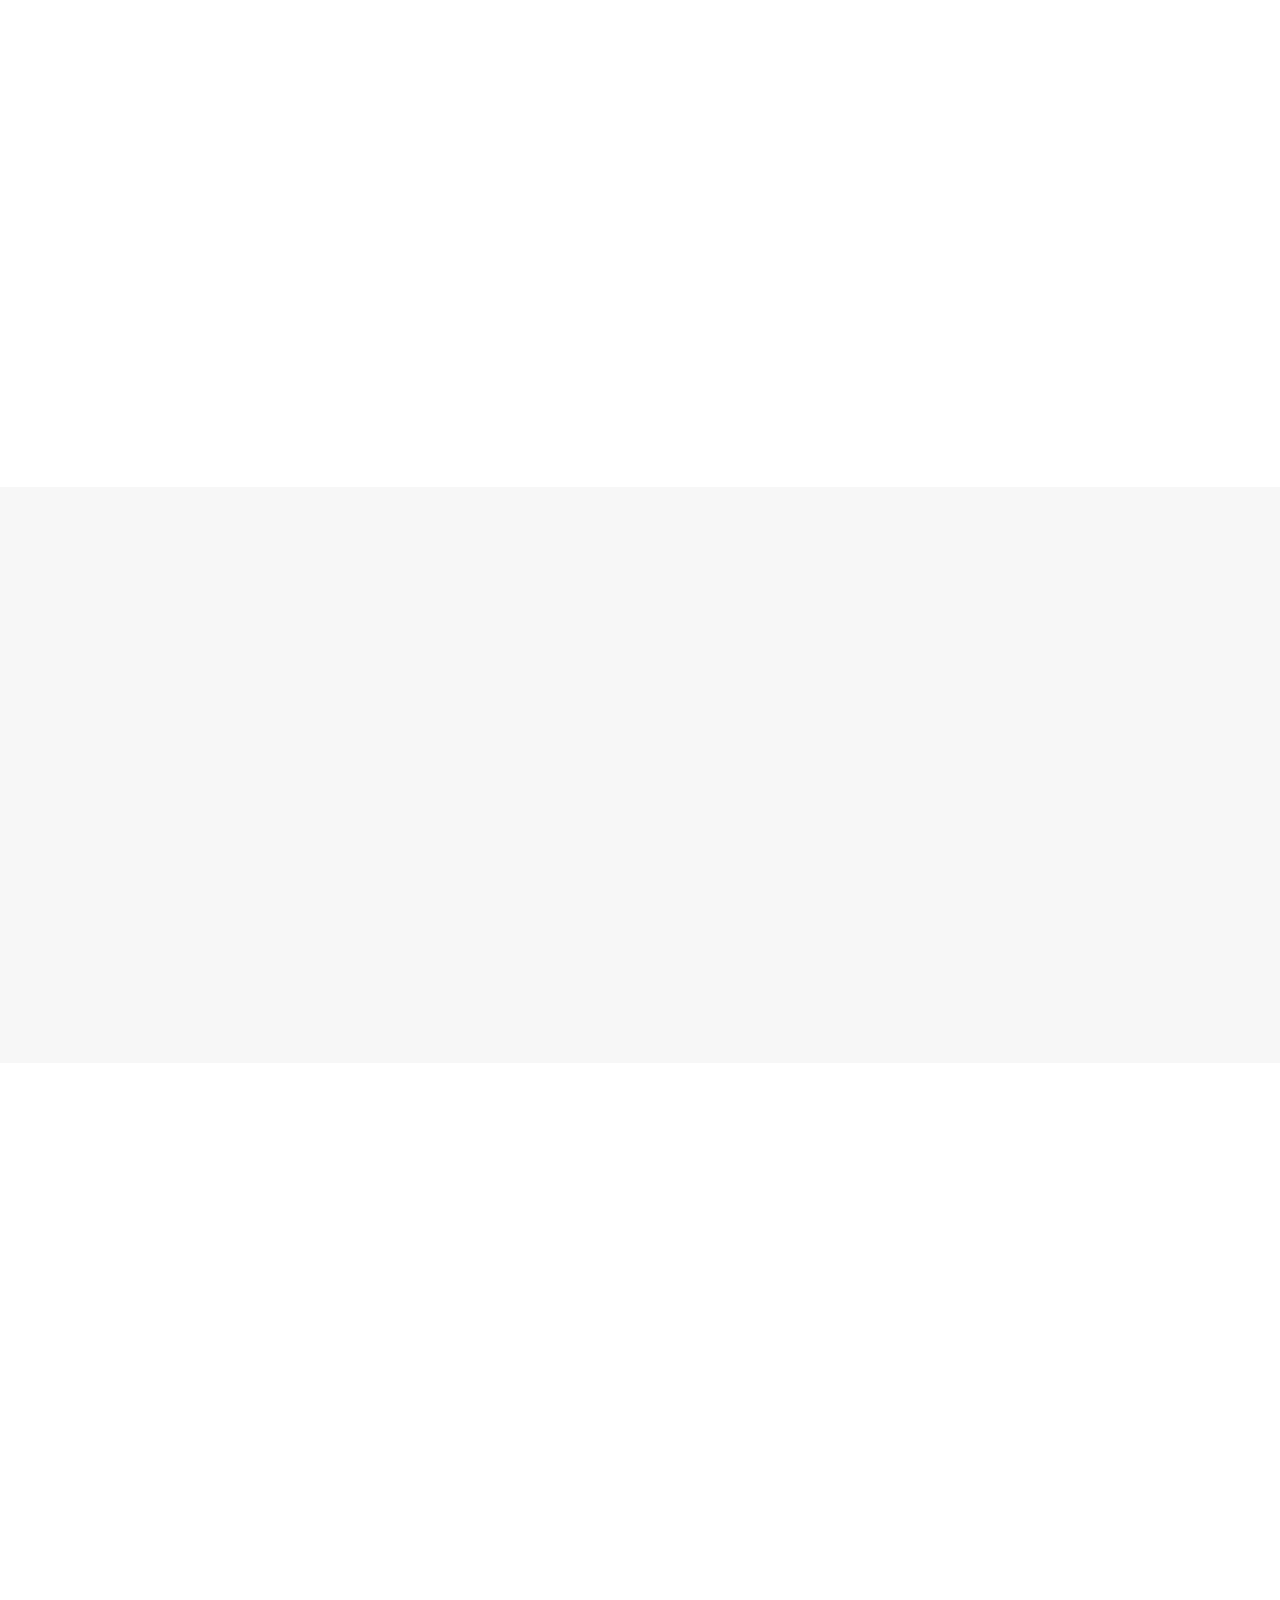
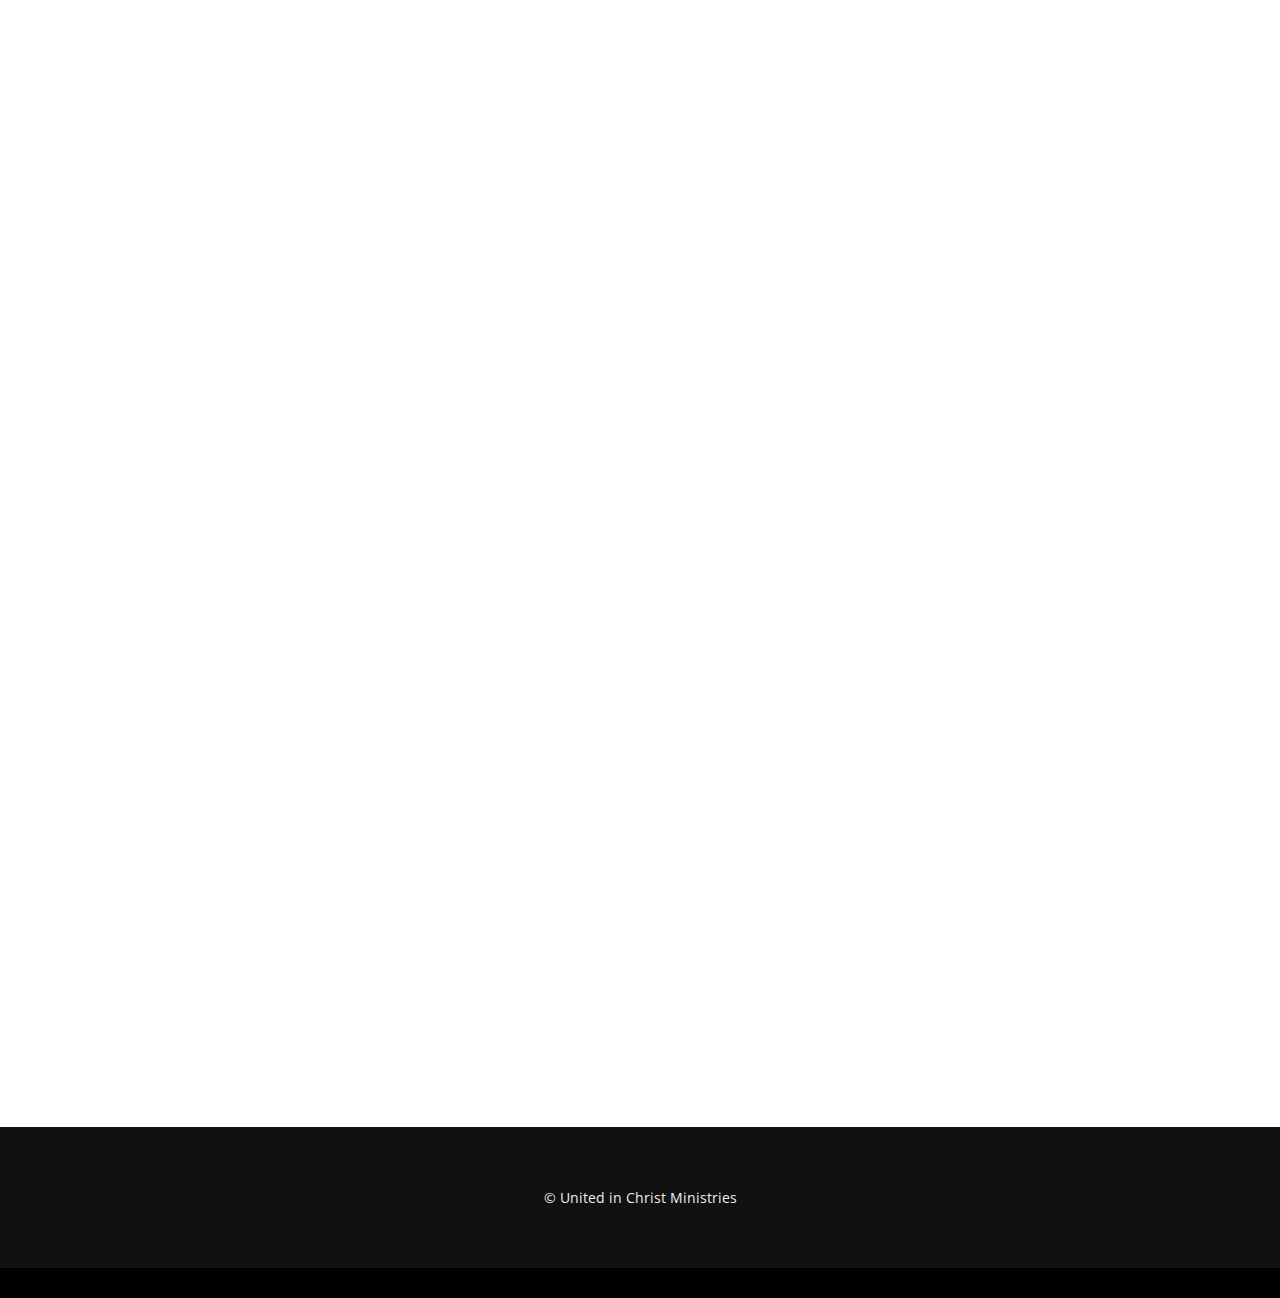
==== commit c95443a5: "Update index.html" ====
--- a/index.html
+++ b/index.html
@@ -215,7 +215,7 @@
           </div>
 
         </div>
-
+<iframe width="560" height="315" src="https://www.youtube.com/embed/jqnxb6wGpKM" title="YouTube video player" frameborder="0" allow="accelerometer; autoplay; clipboard-write; encrypted-media; gyroscope; picture-in-picture" allowfullscreen></iframe>
       </div>
     </section><!-- #services -->
 
@@ -374,7 +374,7 @@
 
         <div class="section-header">
           <h3>Contact Us</h3>
-          <p>There is no better way to learn about United In Christ Ministries (UICM) than to set up a time to come in and get a personal tour of our Community Center and Bike Shop. Please contact our Executive Director, Troy Williams, to set up a personal or group tour of the Ministry.</p>
+          <p>There is no better way to learn about United In Christ Ministries (UICM) than to set up a time to come in and get a personal tour of our Community Center. Please contact our Executive Director, Julie Braun, to set up a personal or group tour of the Ministry.</p>
         </div>
 
         <div class="row contact-info">
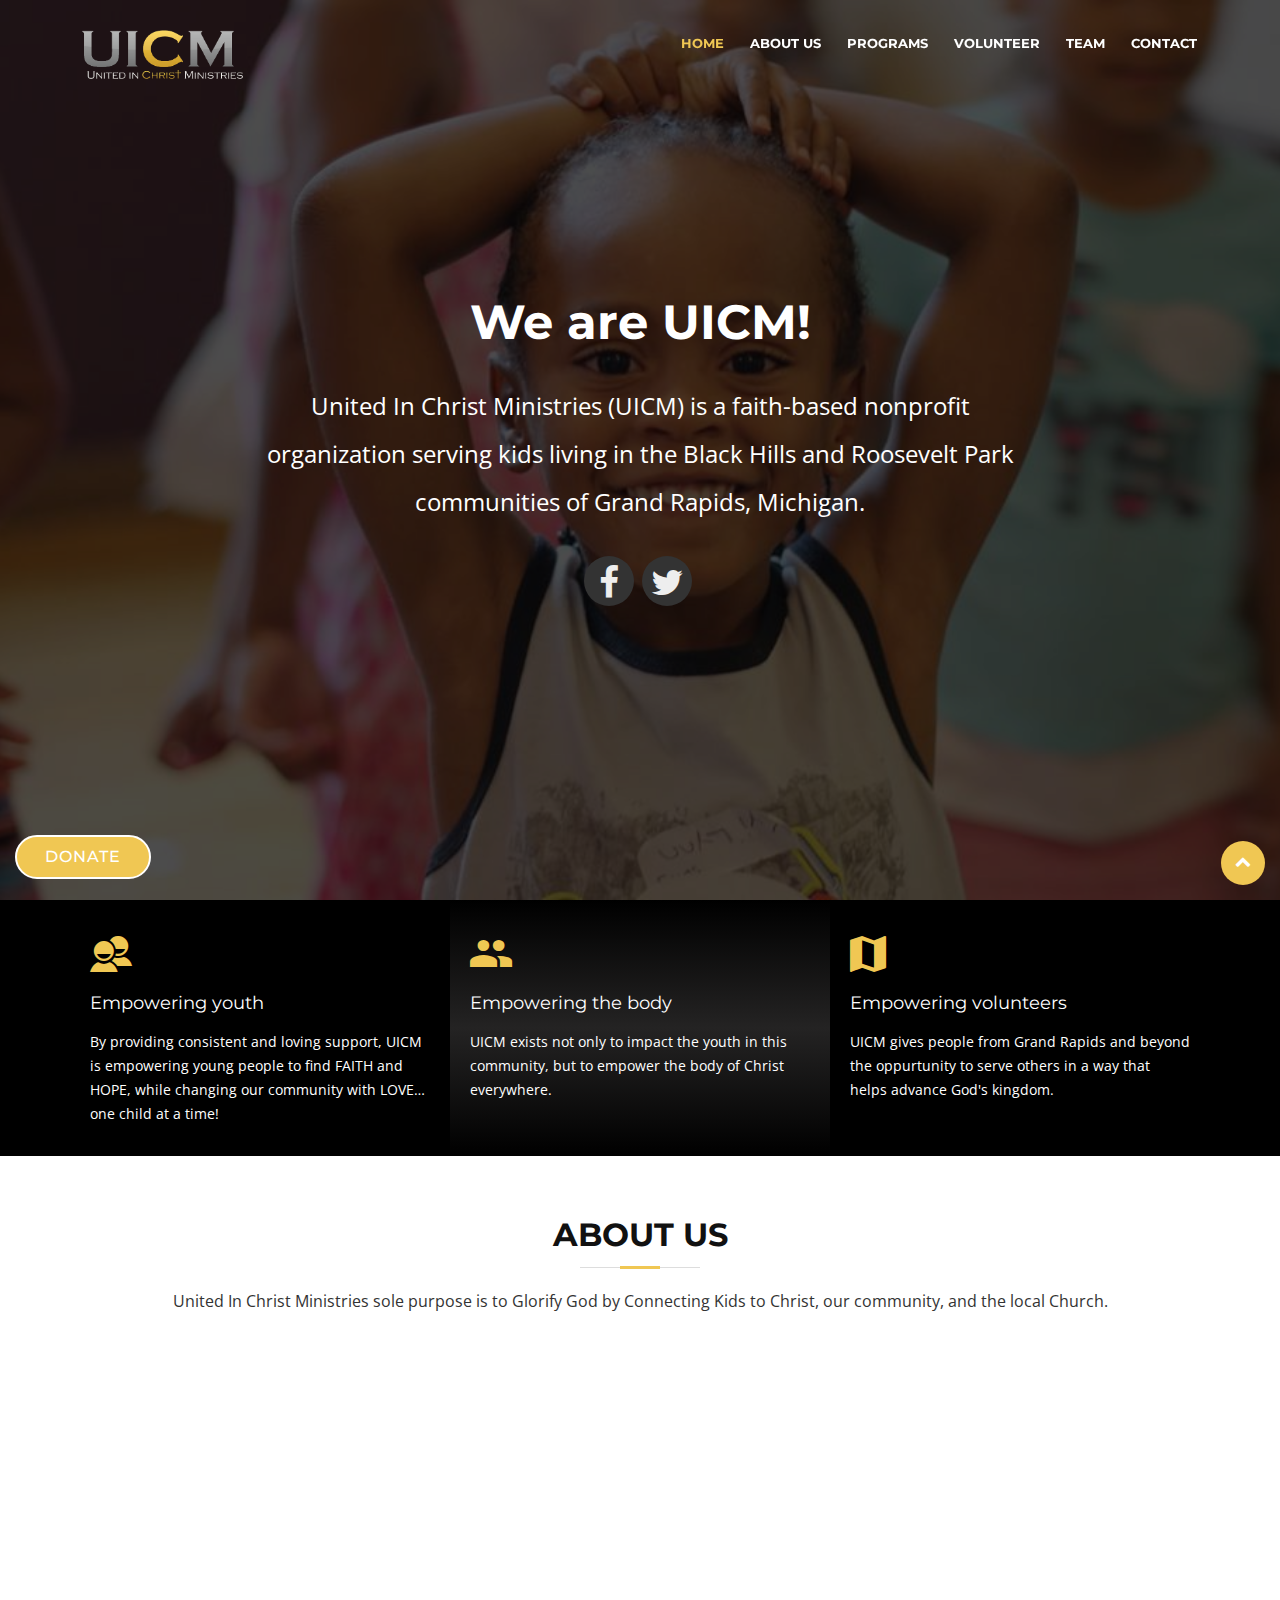
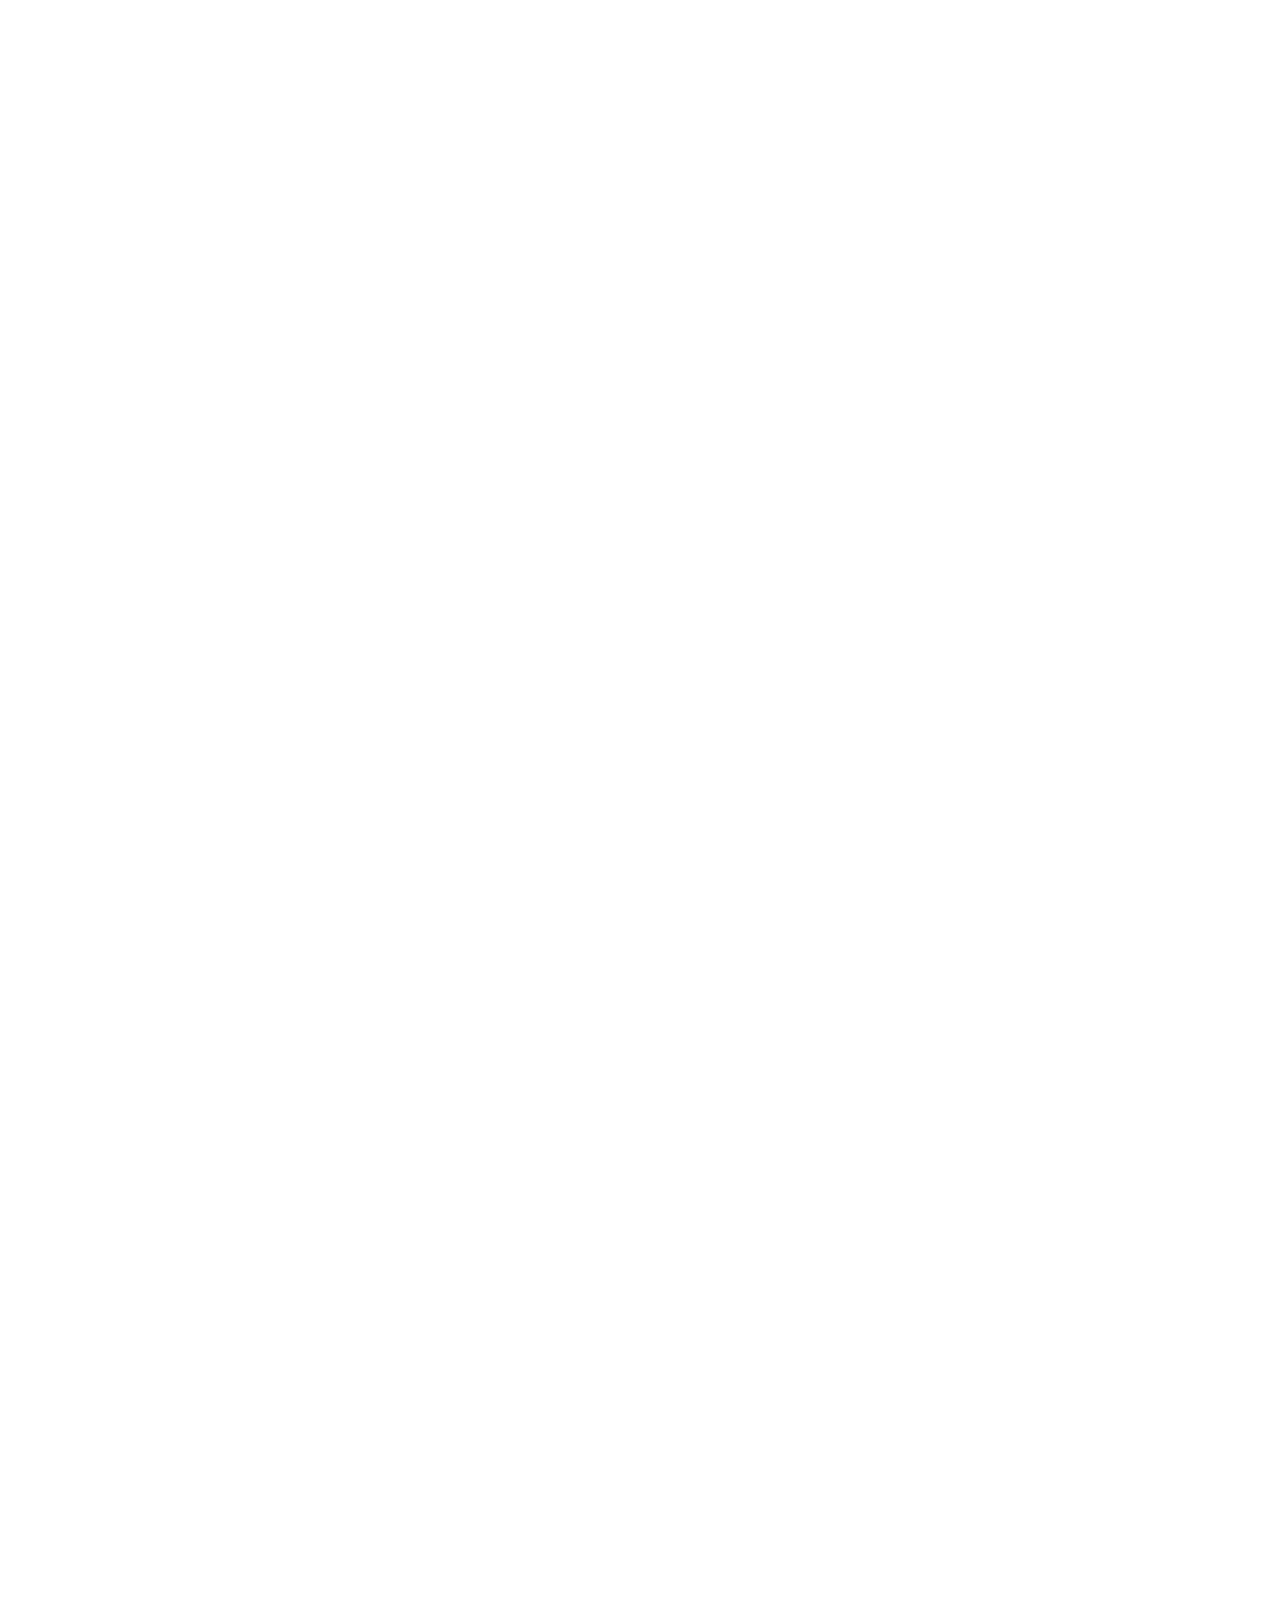
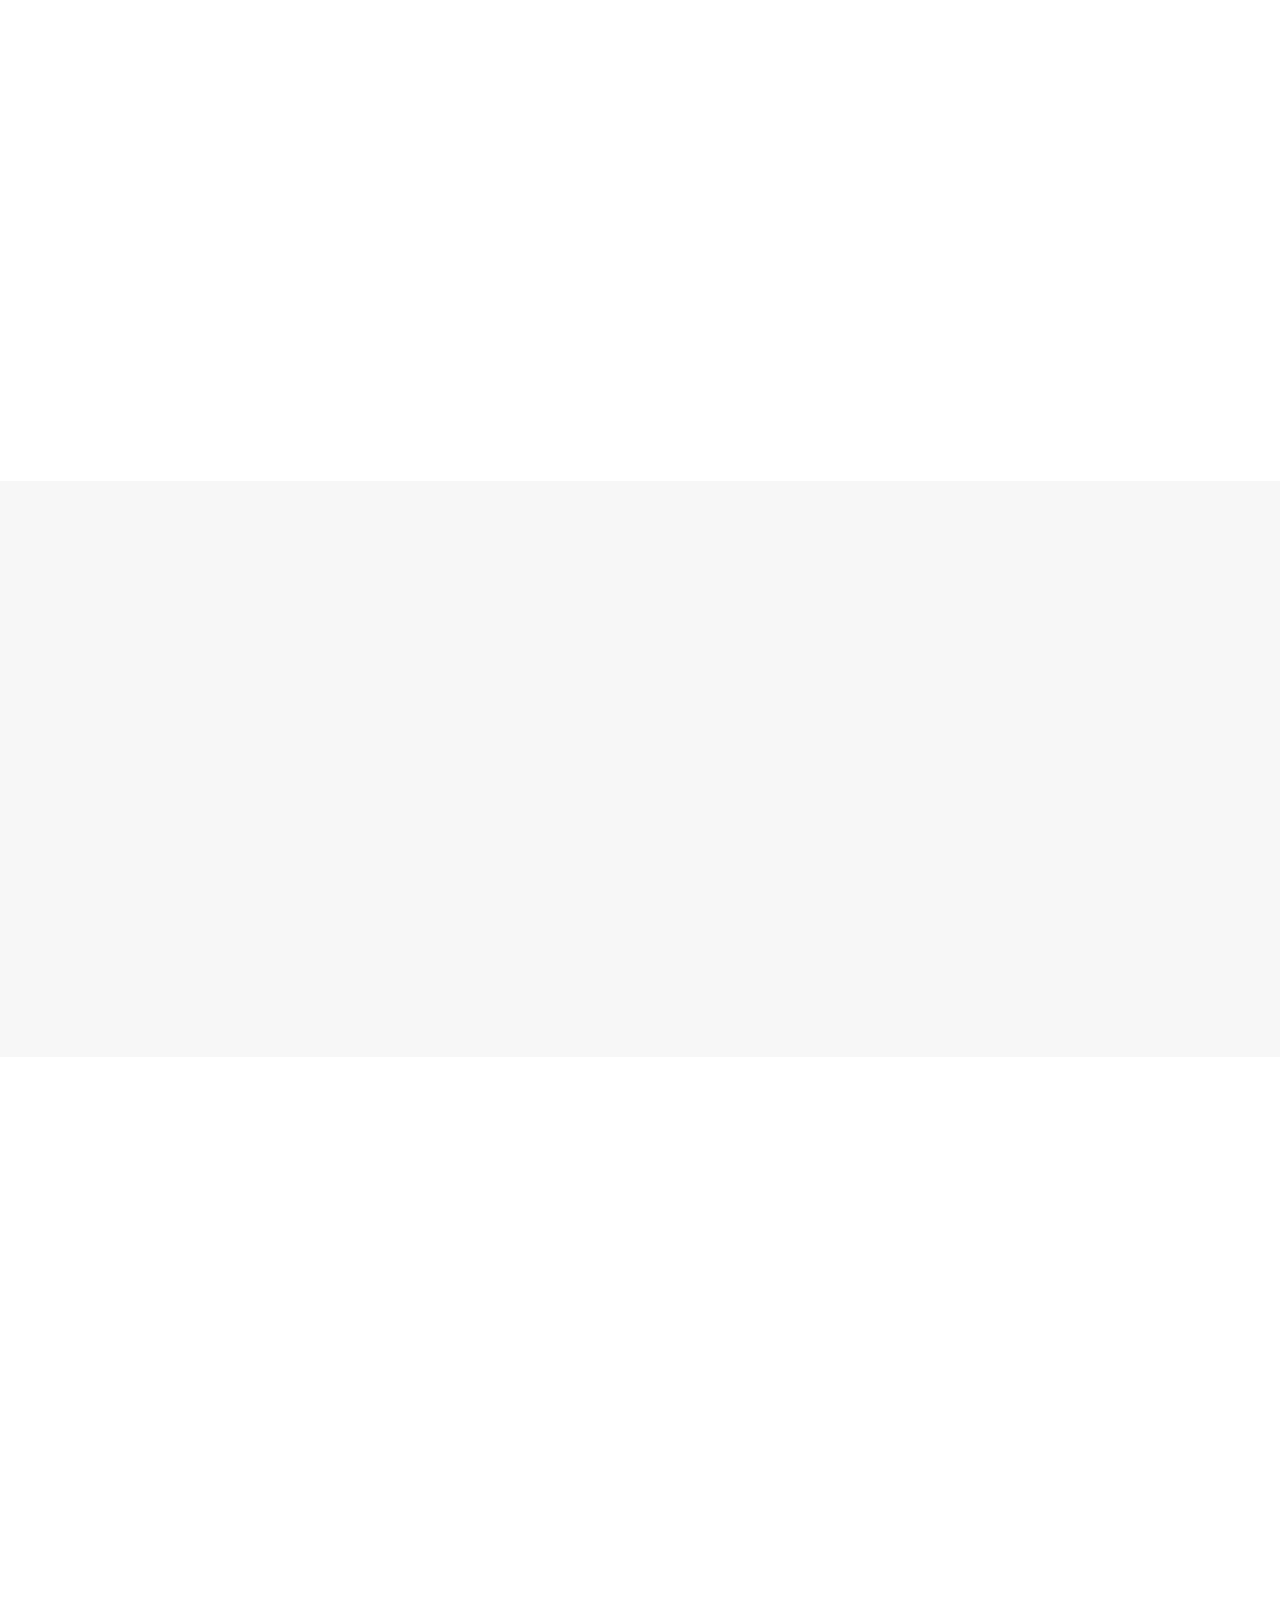
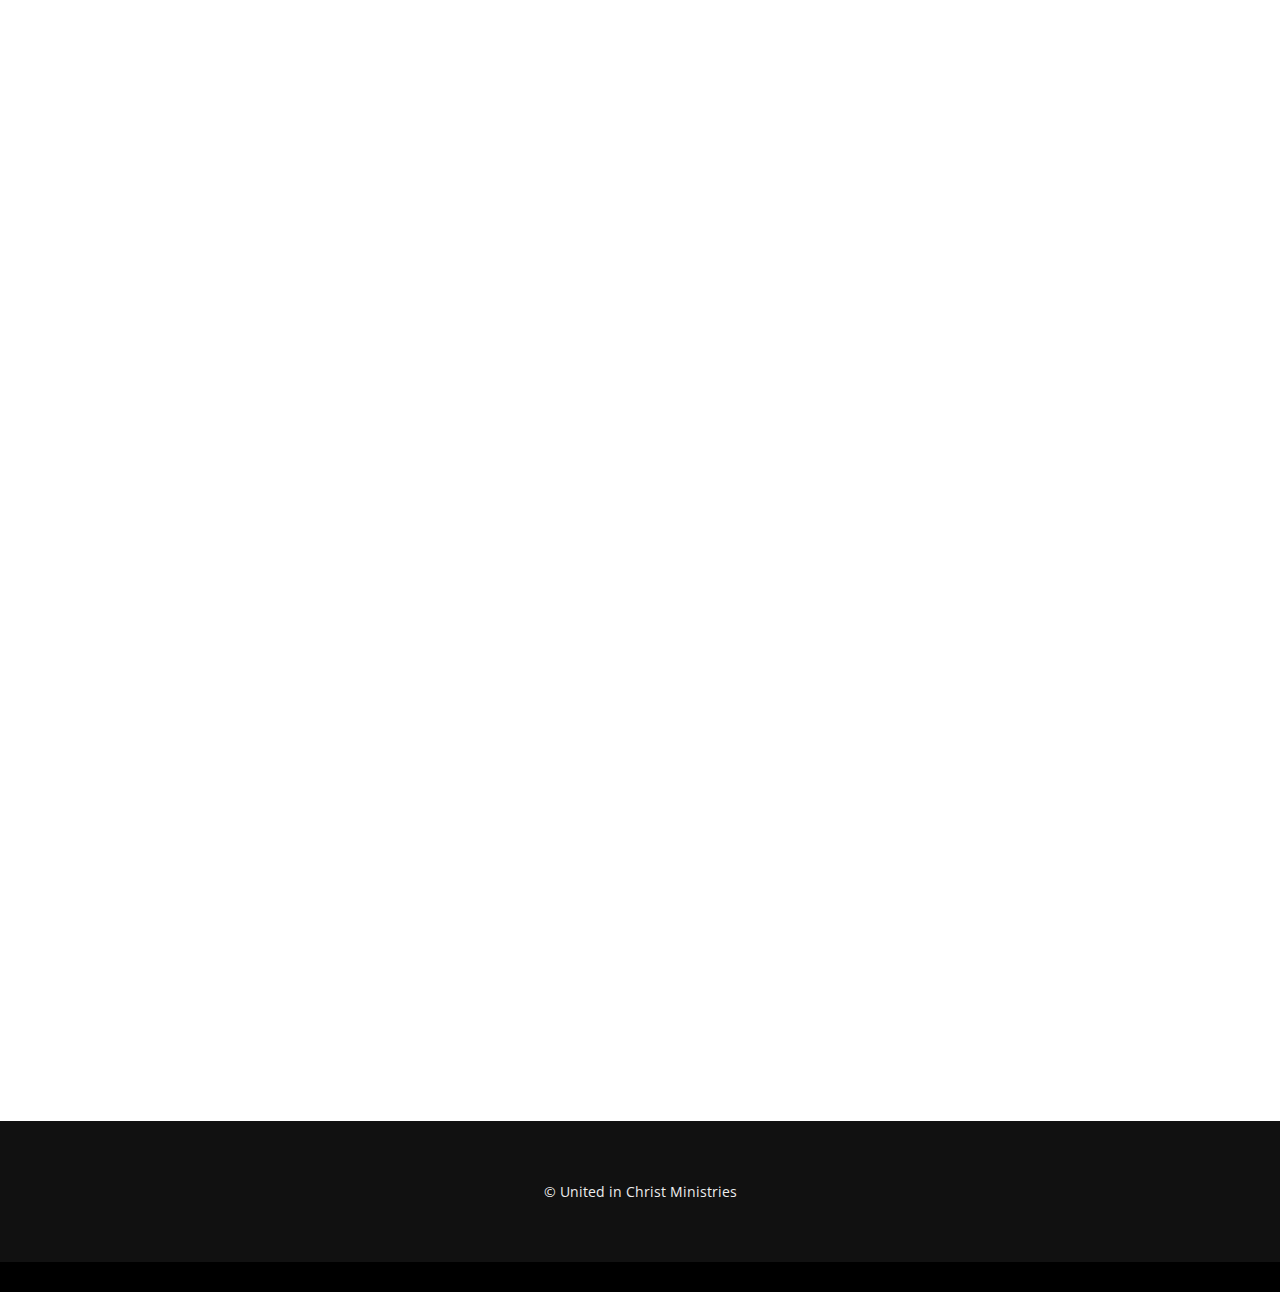
==== commit 2473fefc: "Update index.html" ====
--- a/index.html
+++ b/index.html
@@ -215,7 +215,9 @@
           </div>
 
         </div>
-<iframe width="560" height="315" src="https://www.youtube.com/embed/jqnxb6wGpKM" title="YouTube video player" frameborder="0" allow="accelerometer; autoplay; clipboard-write; encrypted-media; gyroscope; picture-in-picture" allowfullscreen></iframe>
+        <div class="row">
+          <iframe width="560" height="315" src="https://www.youtube.com/embed/jqnxb6wGpKM" title="YouTube video player" frameborder="0" allow="accelerometer; autoplay; clipboard-write; encrypted-media; gyroscope; picture-in-picture" allowfullscreen></iframe>
+        </div>
       </div>
     </section><!-- #services -->
 
@@ -374,7 +376,7 @@
 
         <div class="section-header">
           <h3>Contact Us</h3>
-          <p>There is no better way to learn about United In Christ Ministries (UICM) than to set up a time to come in and get a personal tour of our Community Center. Please contact our Executive Director, Julie Braun, to set up a personal or group tour of the Ministry.</p>
+          <p>There is no better way to learn about United In Christ Ministries (UICM) than to set up a time to come in and get a personal tour of our Community Center and Bike Shop. Please contact our Executive Director, Julie Braun, to set up a personal or group tour of the Ministry.</p>
         </div>
 
         <div class="row contact-info">
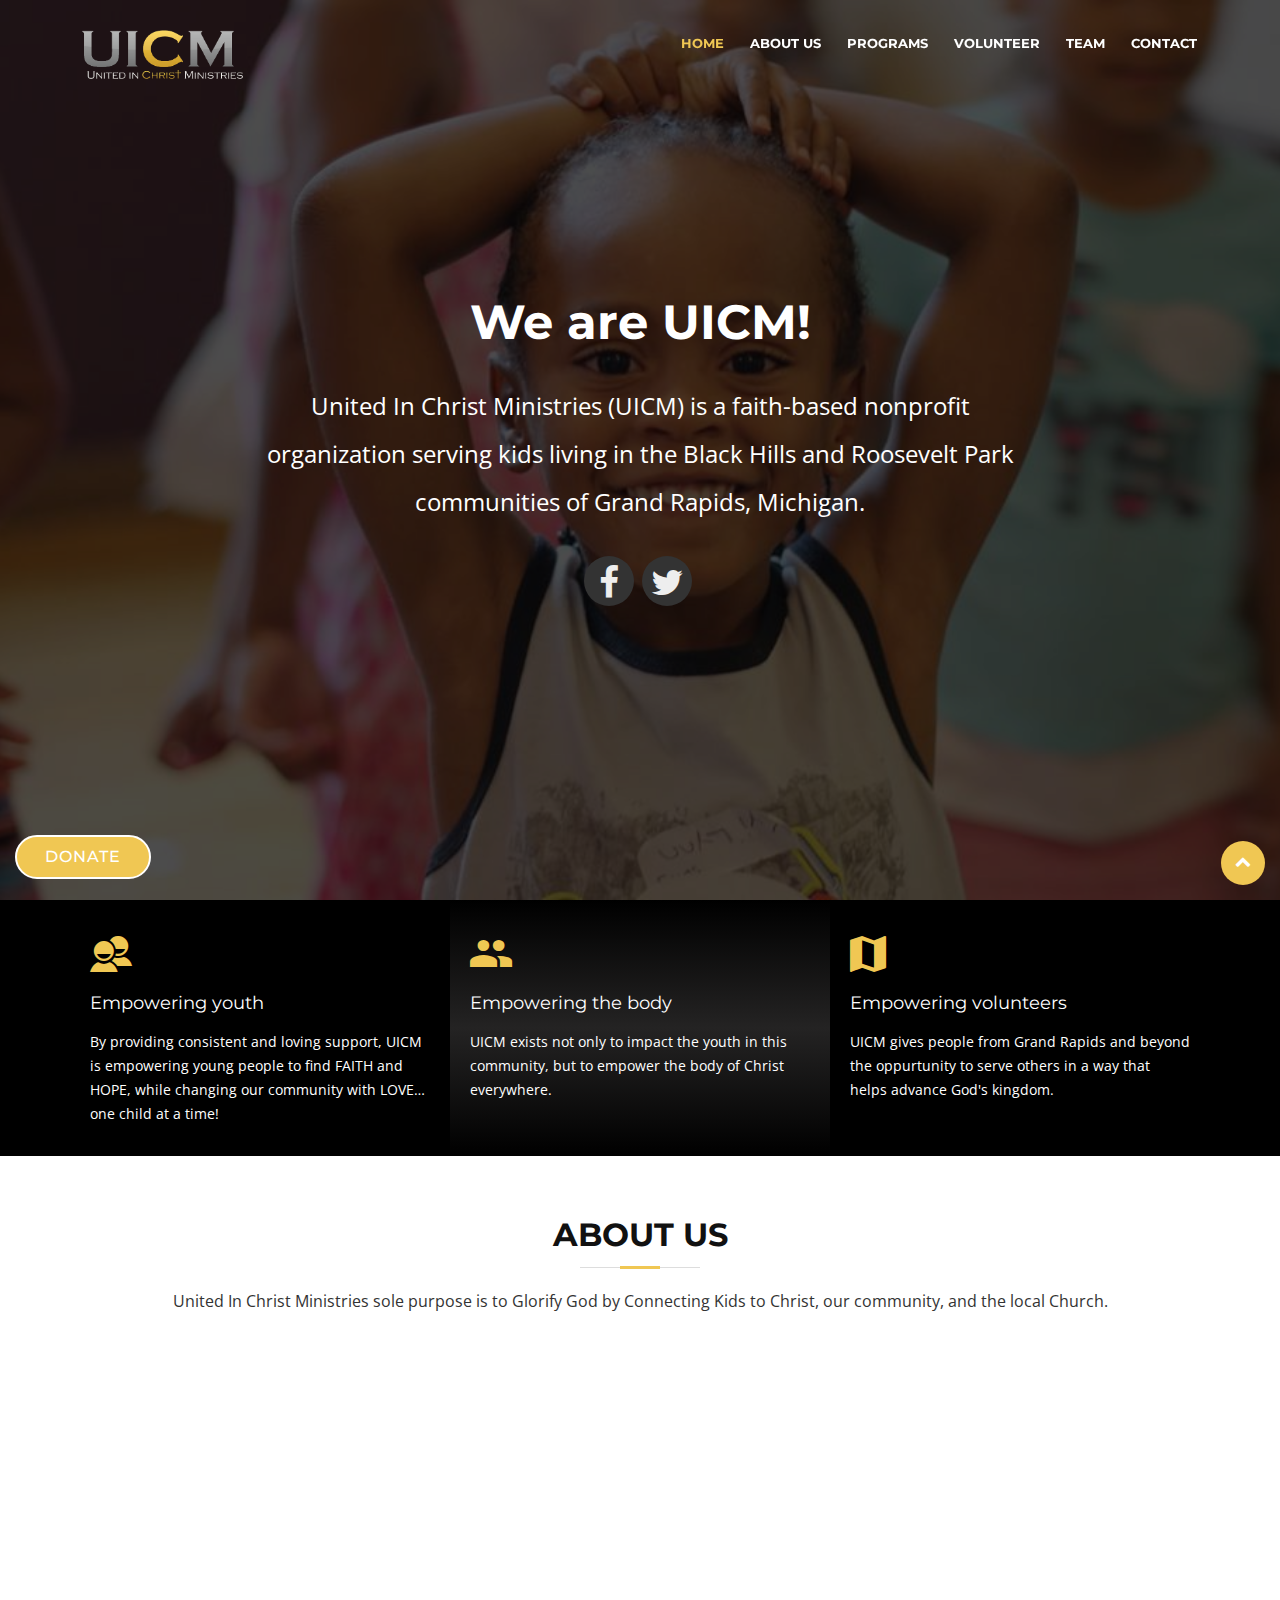
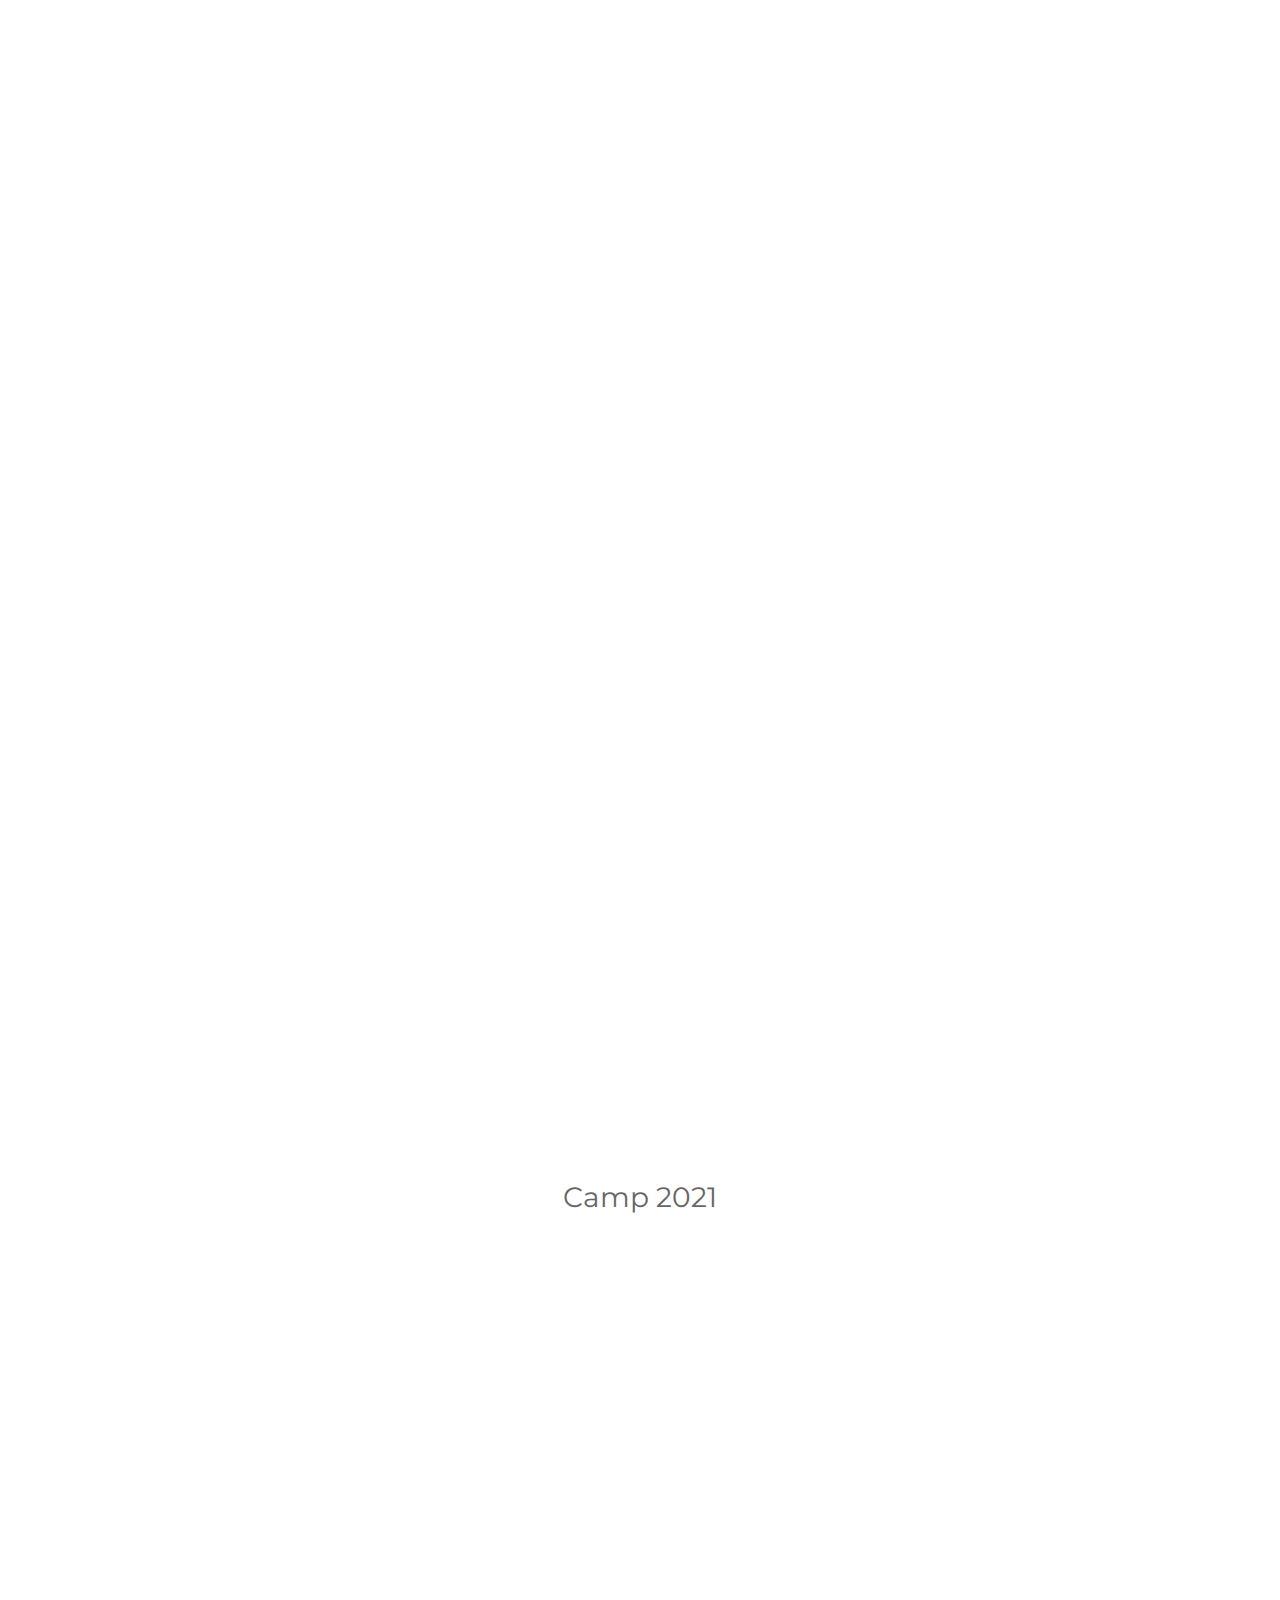
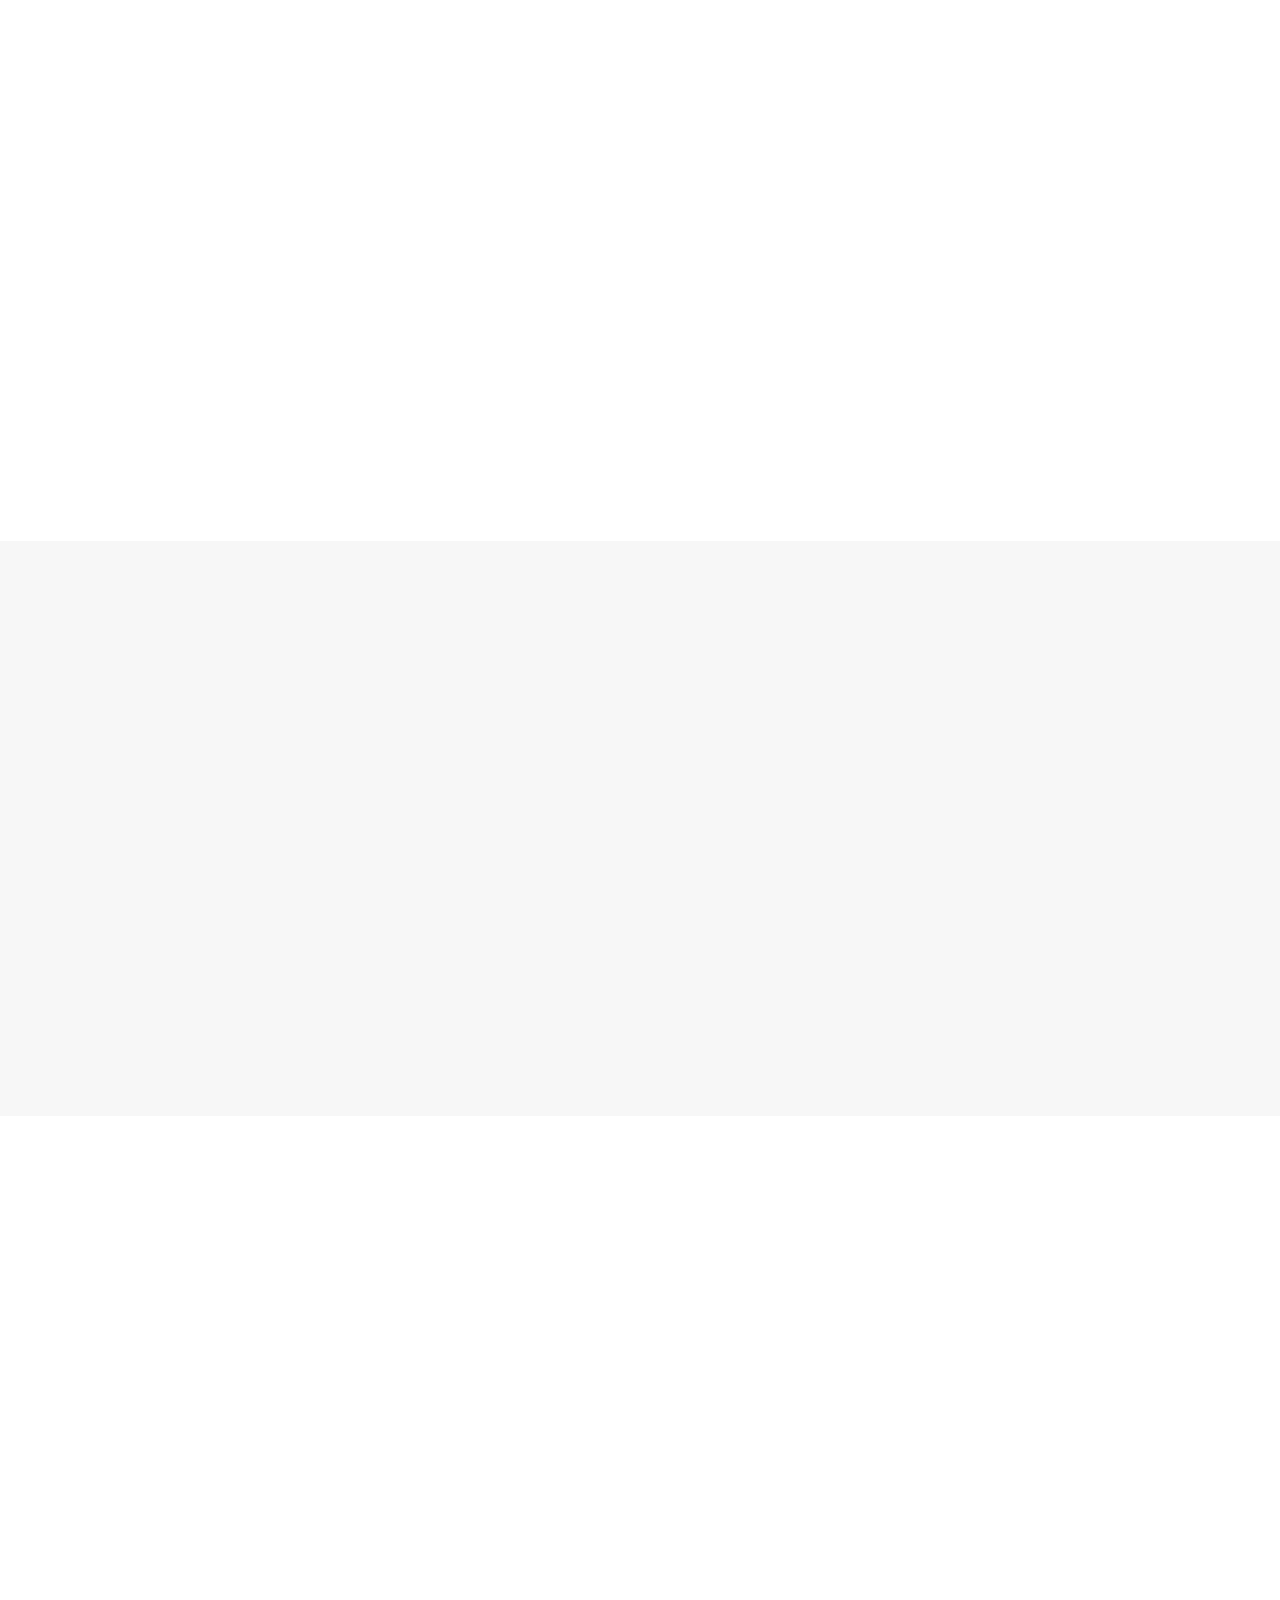
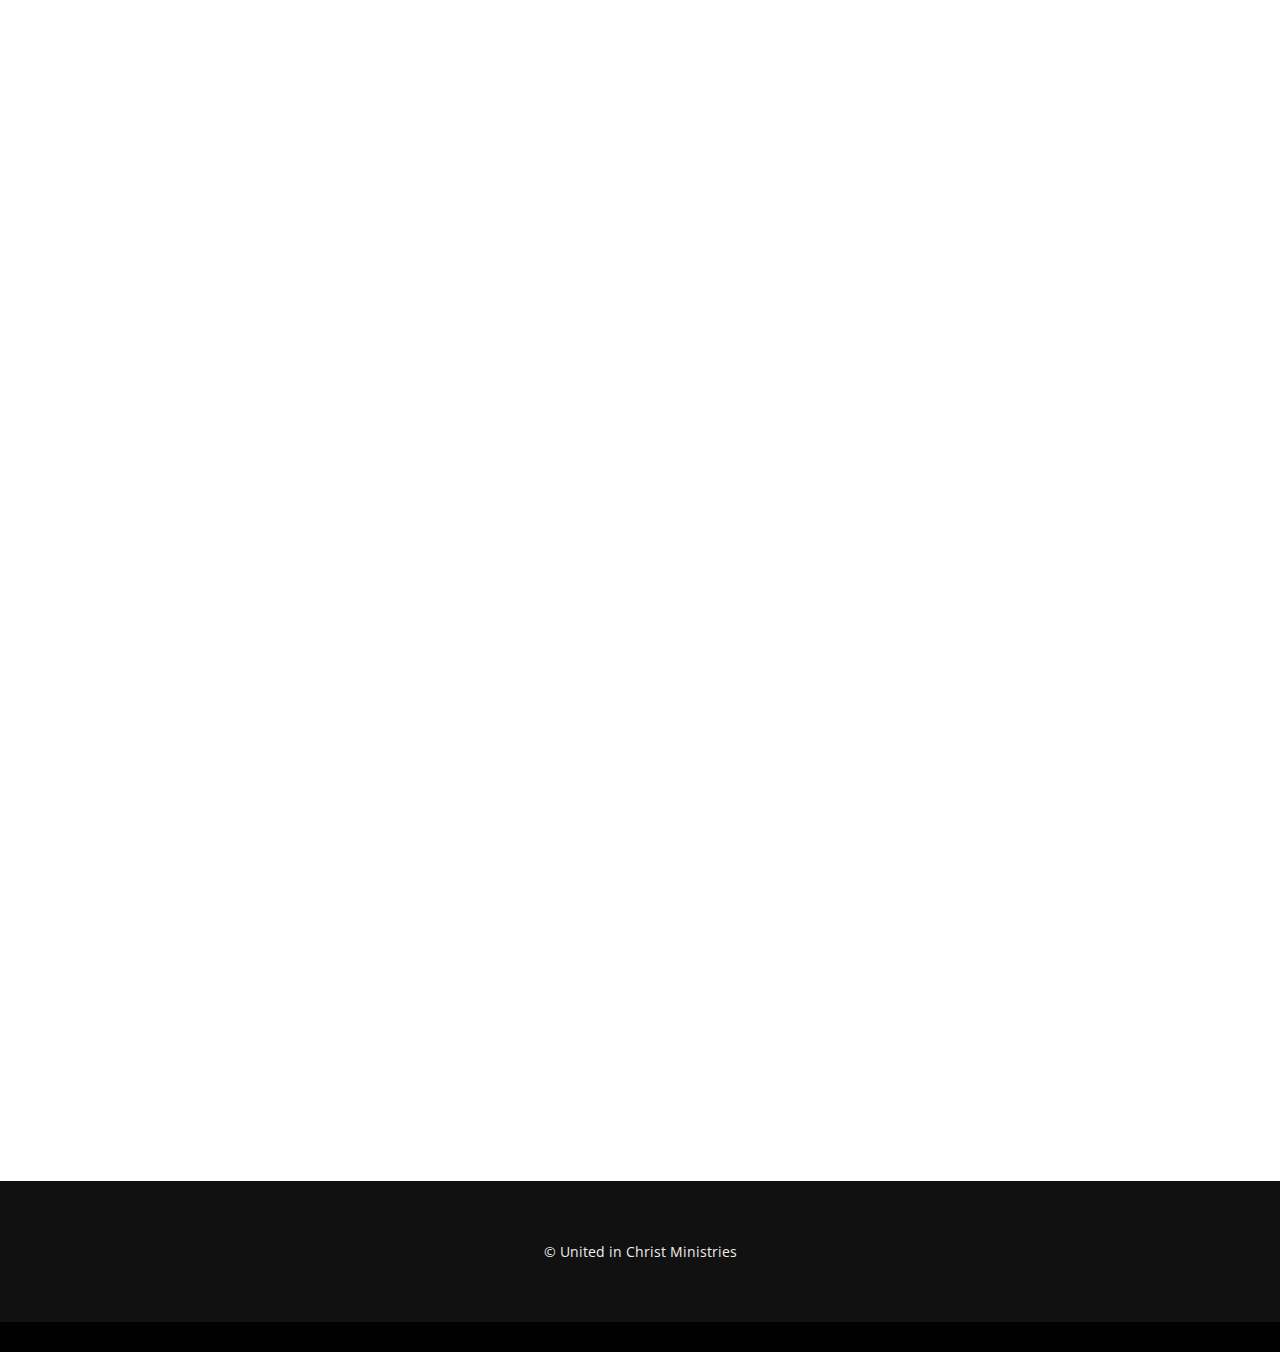
==== commit e29d6a9f: "Update index.html" ====
--- a/index.html
+++ b/index.html
@@ -215,7 +215,8 @@
           </div>
 
         </div>
-        <div class="row">
+      <div class="container text-center">
+        <h3>Camp 2021</h3>
           <iframe width="560" height="315" src="https://www.youtube.com/embed/jqnxb6wGpKM" title="YouTube video player" frameborder="0" allow="accelerometer; autoplay; clipboard-write; encrypted-media; gyroscope; picture-in-picture" allowfullscreen></iframe>
         </div>
       </div>
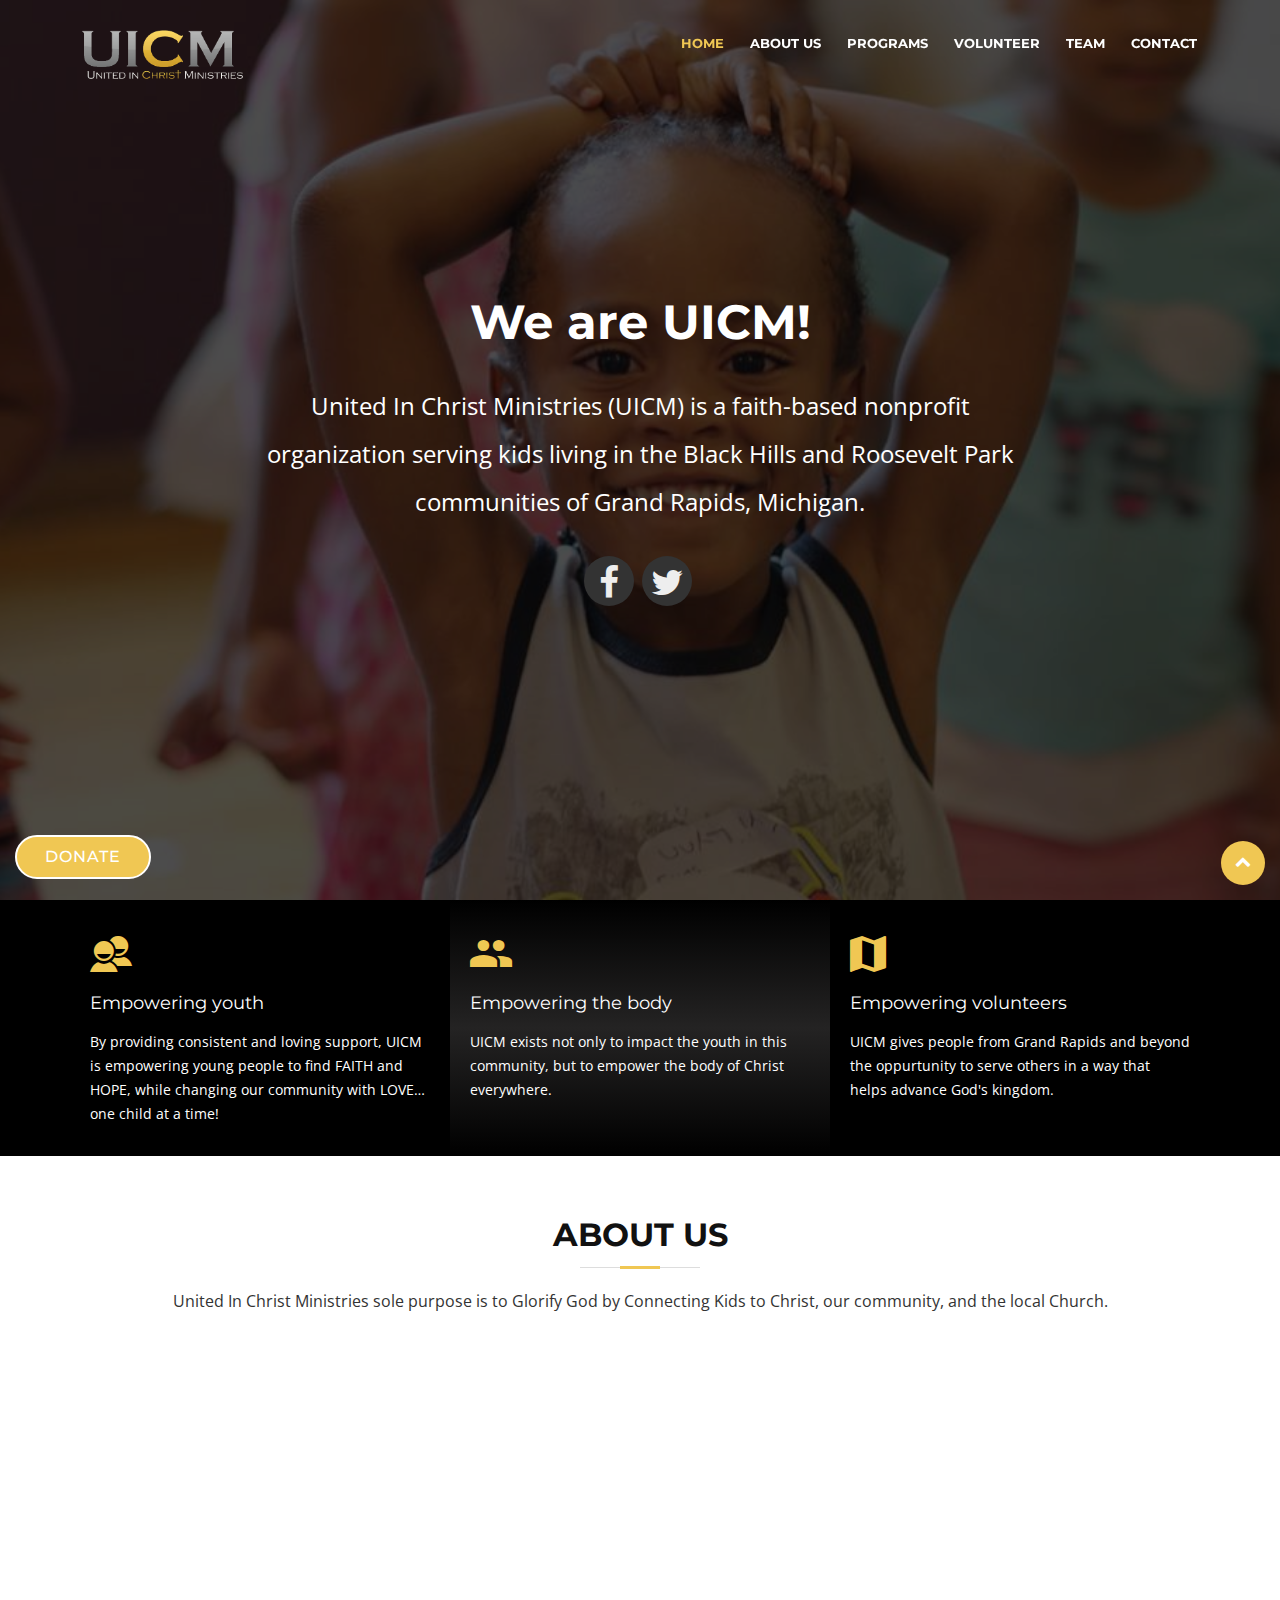
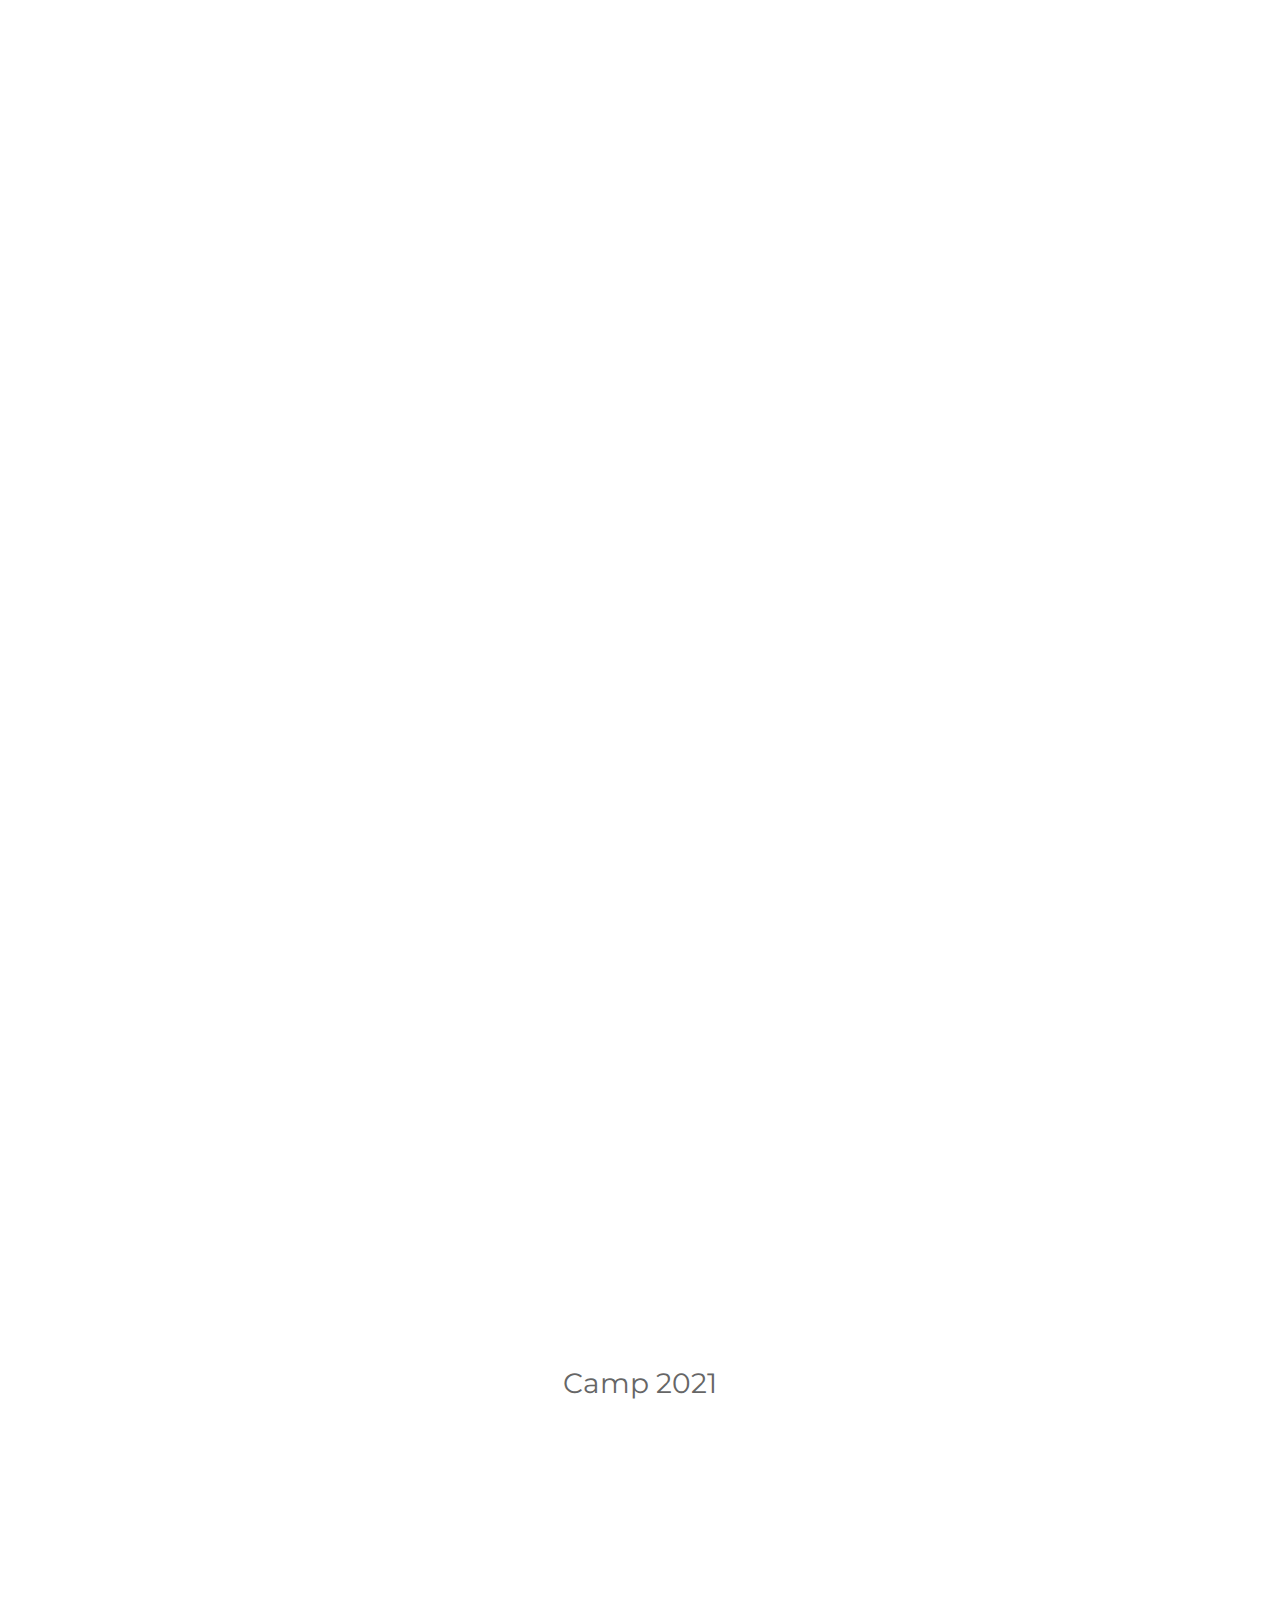
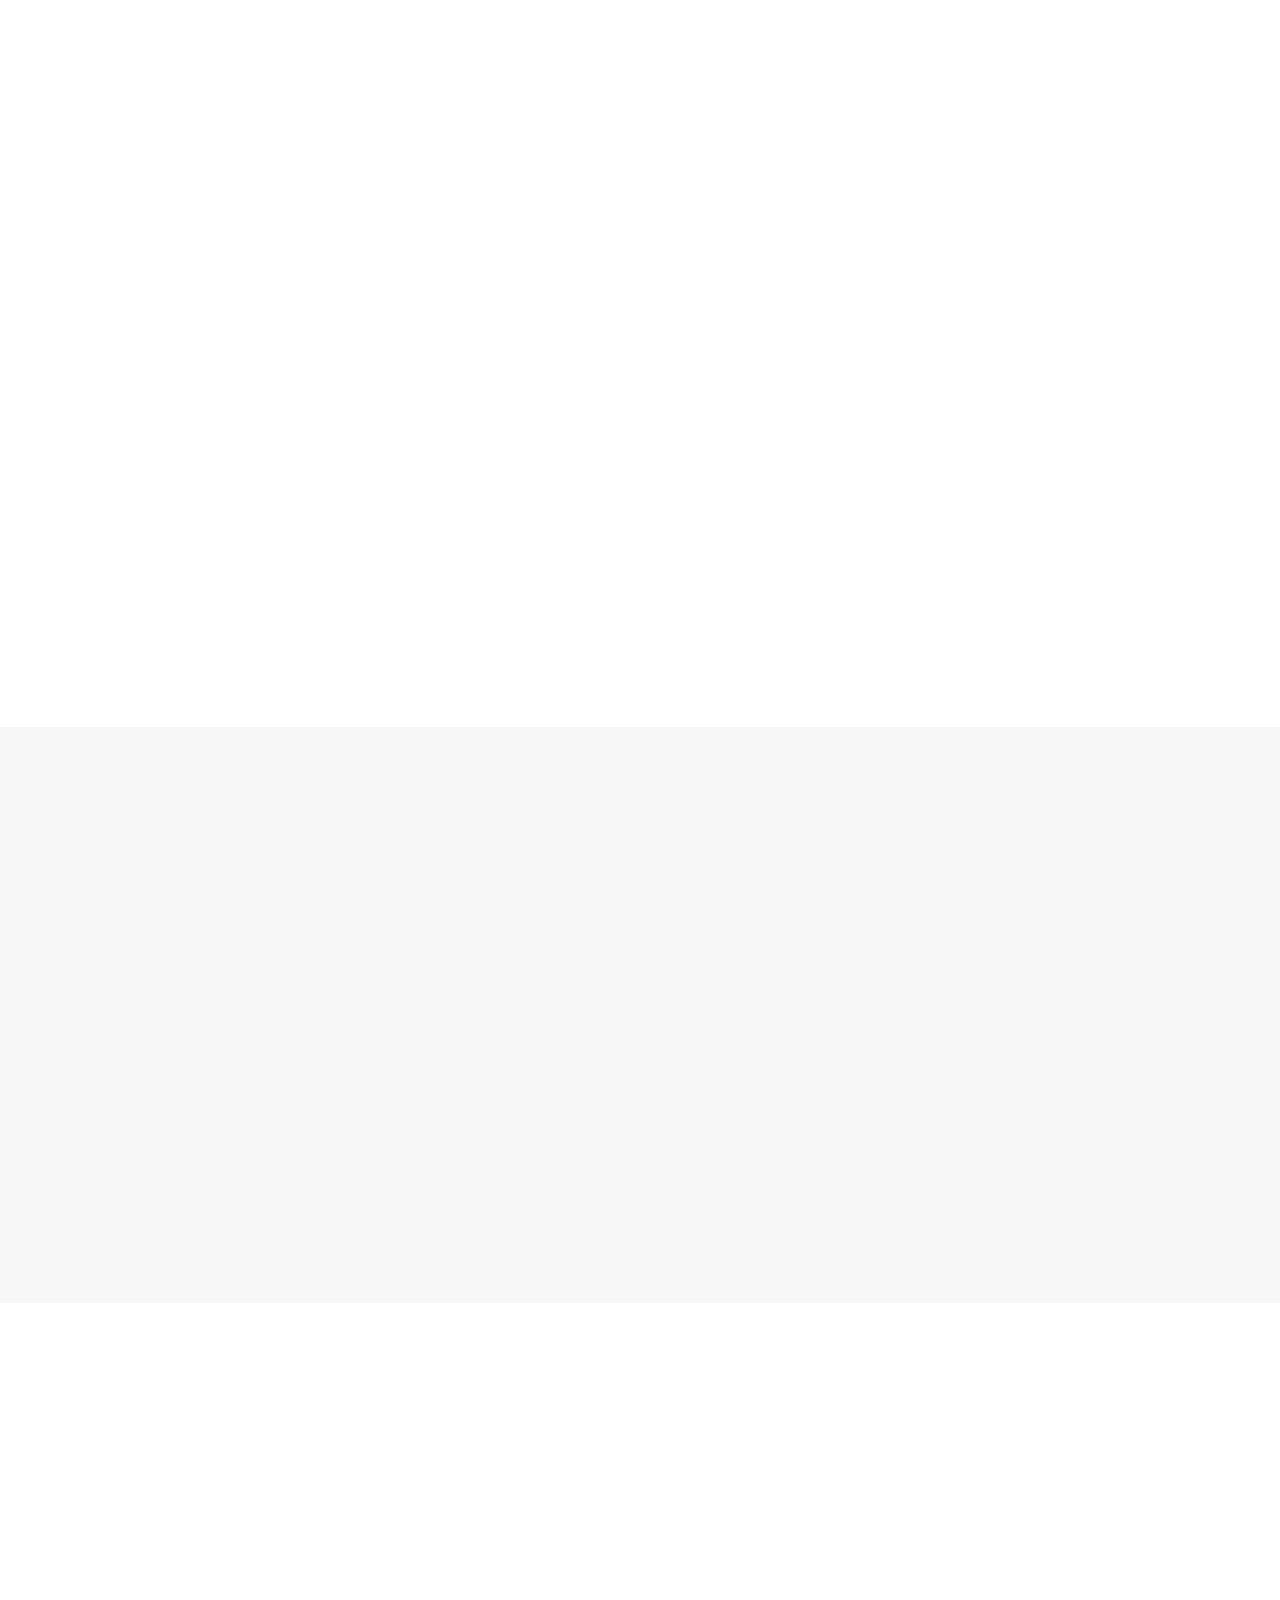
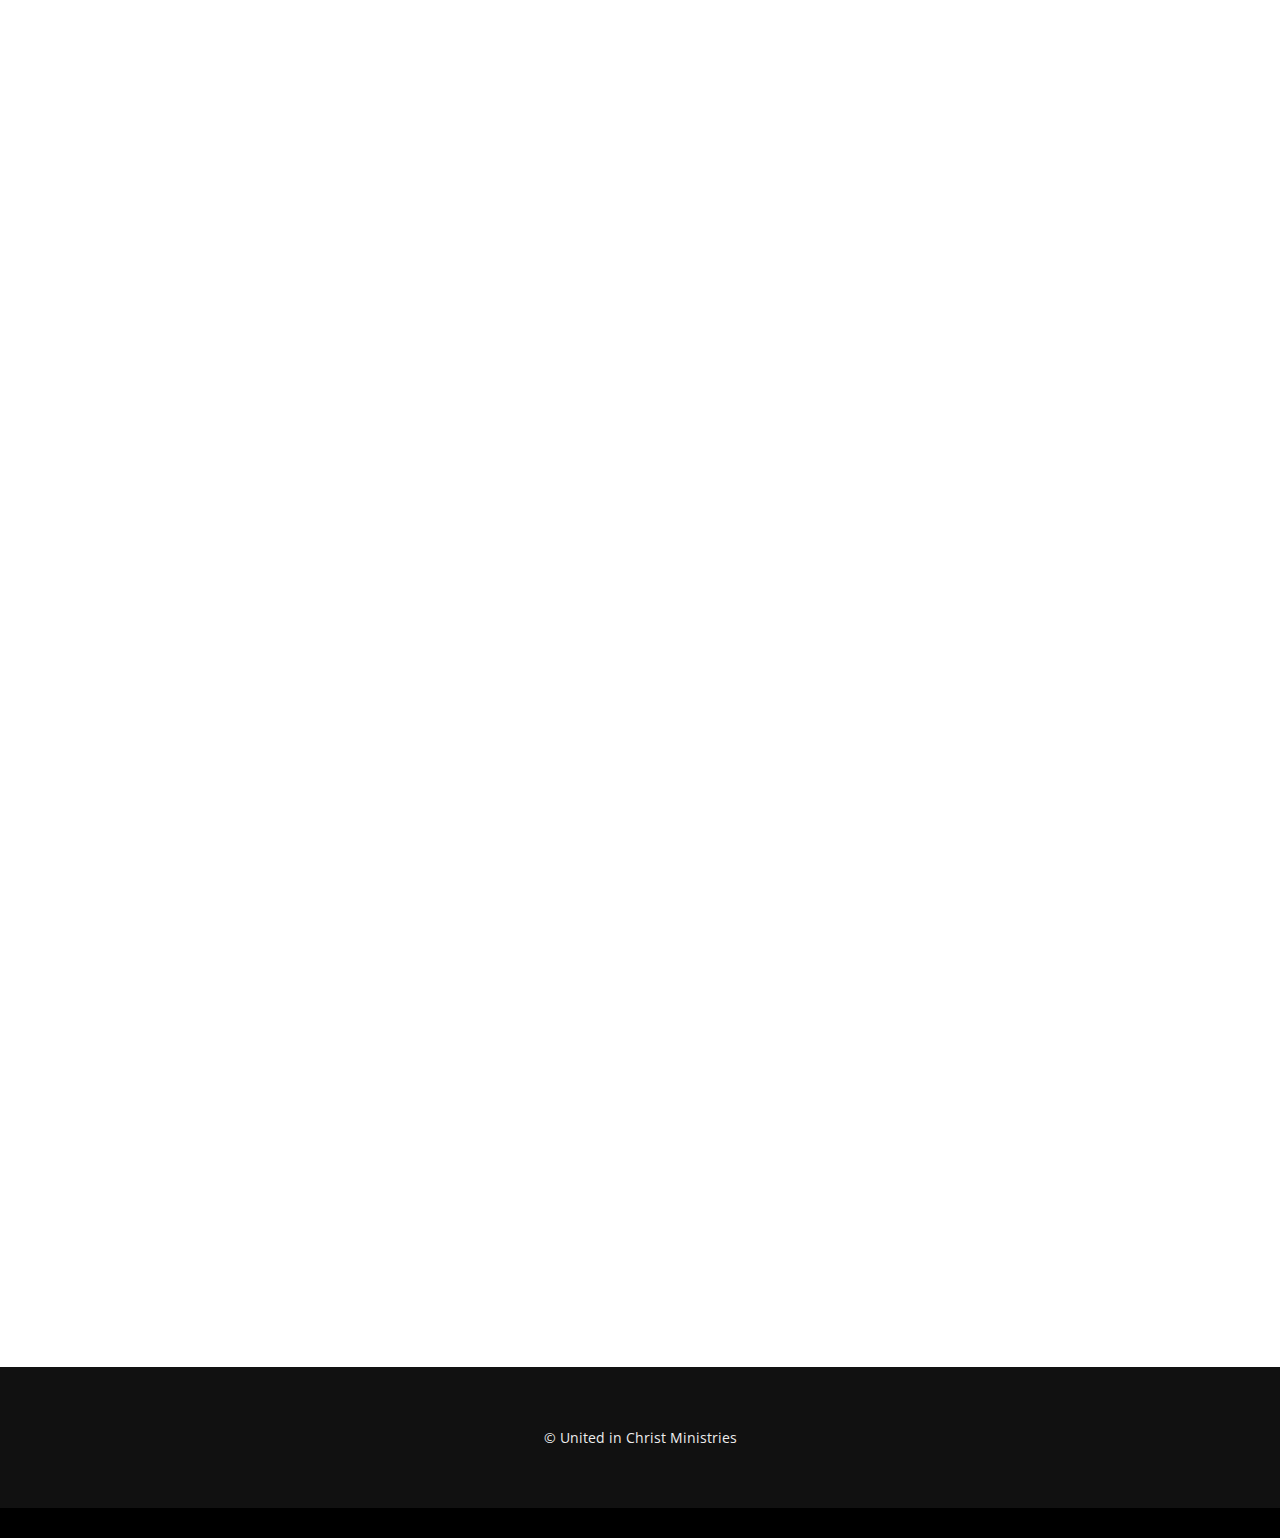
==== commit 840f05ac: "Update index.html" ====
--- a/index.html
+++ b/index.html
@@ -213,6 +213,12 @@
             <p class="description">The Motion Initiative (TMI) is our bicycle ministry working to facilitate adventure, freedom, and hope, through the gateway of cycling, to those that need it most. In this process we aim to facilitate personal achievement, responsibility, and life-giving alternatives to the pitfalls of growing up in a challenging context through the presentation of the Gospel. TMI accomplishes its goals through running a bike shop, offering bycicle repeair, allowing youth to earn bikes, and taking youth on bike trips.</p>
             <p class="description"><a href="https://mibikes.org/">Learn more</a></p>
           </div>
+          <div class="col-lg-12 col-md-12 box wow bounceInUp" data-wow-delay="0.1s" data-wow-duration="1.4s">
+            <div class="icon"><i class="ion-navigate"></i></div>
+            <h4 class="title"><a href="">Pathfinders</a></h4>
+            <p class="description">Pathfinders is a tutoring/mentoring program. Students are matched with tutors and meet weekly to work on areas where they need help. During the 2020/2021 school season we had 21 students and 10 tutors who were able to meet during the unprecedented pandemic season. Some of the tutors worked with students bi weekly and in some cases three times per week. Our vision is to help our students get the education that ensures them success in school, which means success in life. We are focused on making sure students are well grounded in basic math and reading skills, making sure they have a firm foundation, while also keeping them on task with homework assignments.</p>
+          </div>
+
 
         </div>
       <div class="container text-center">
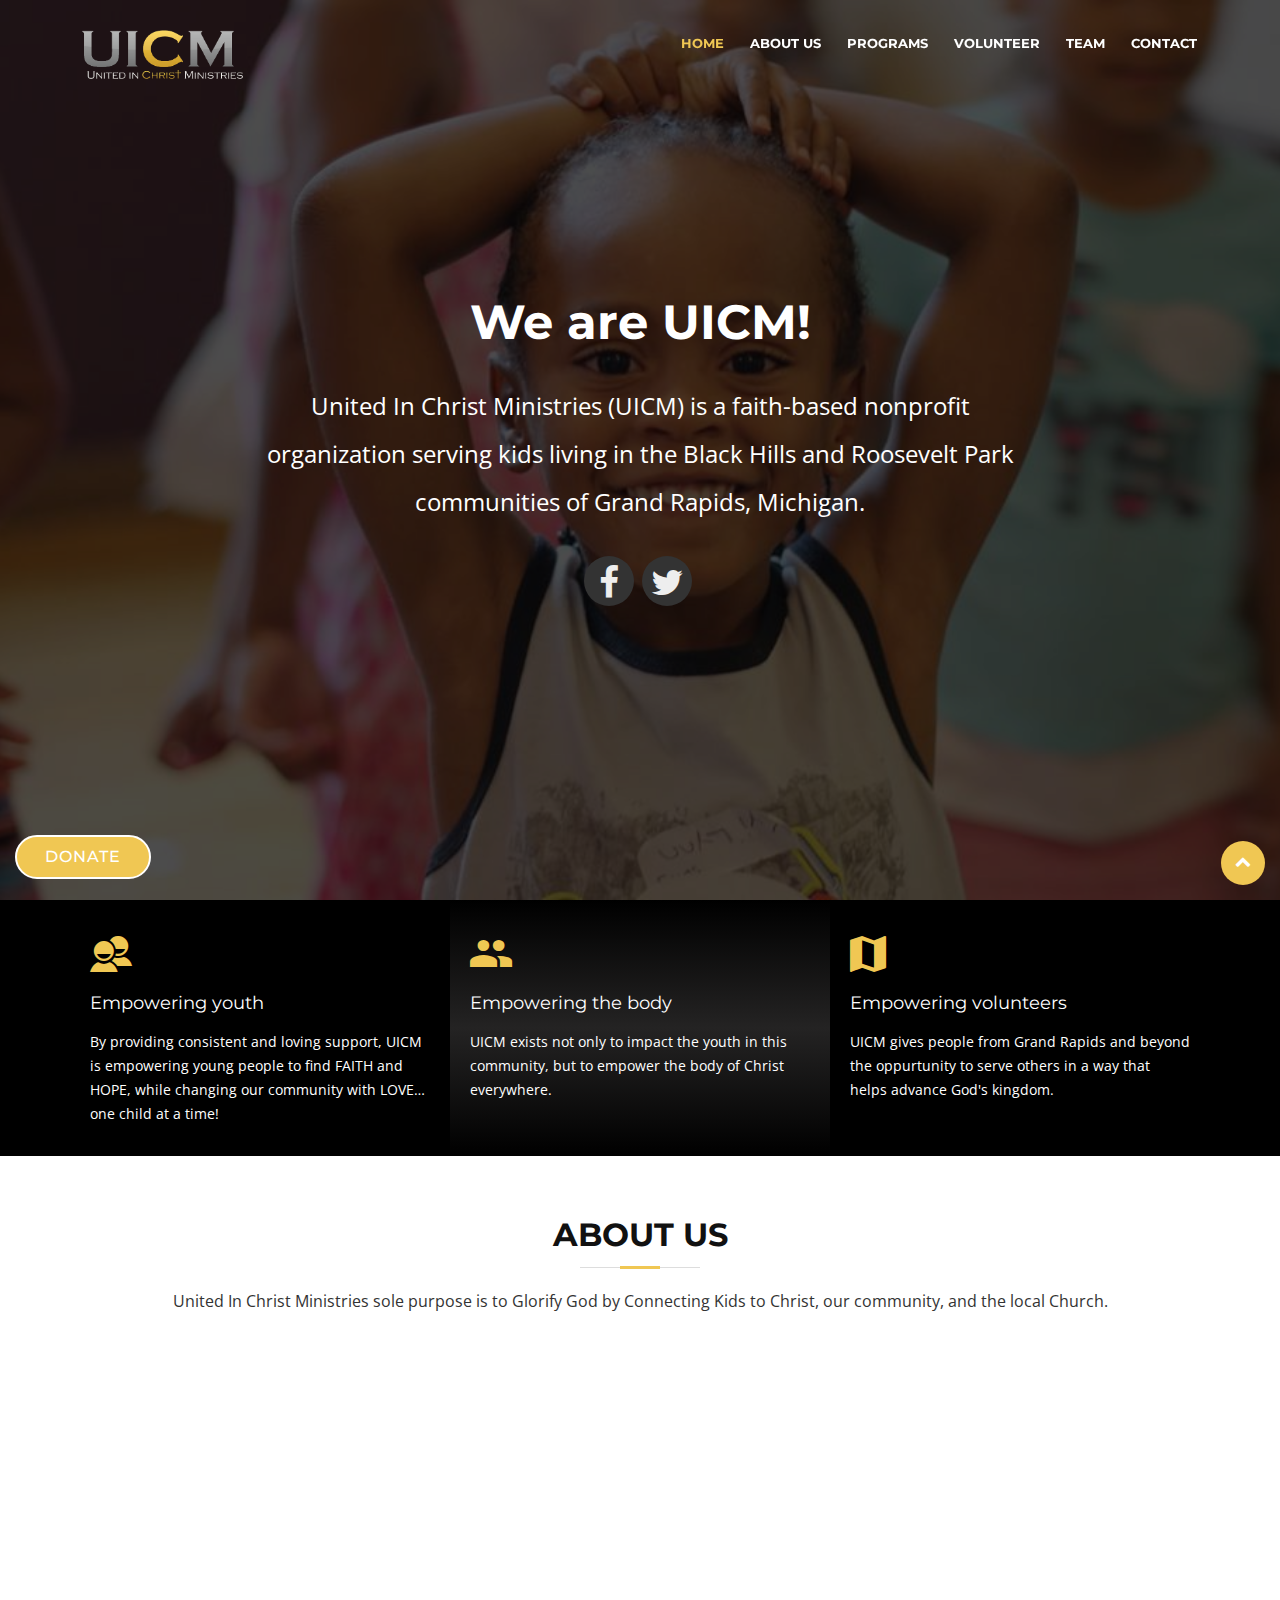
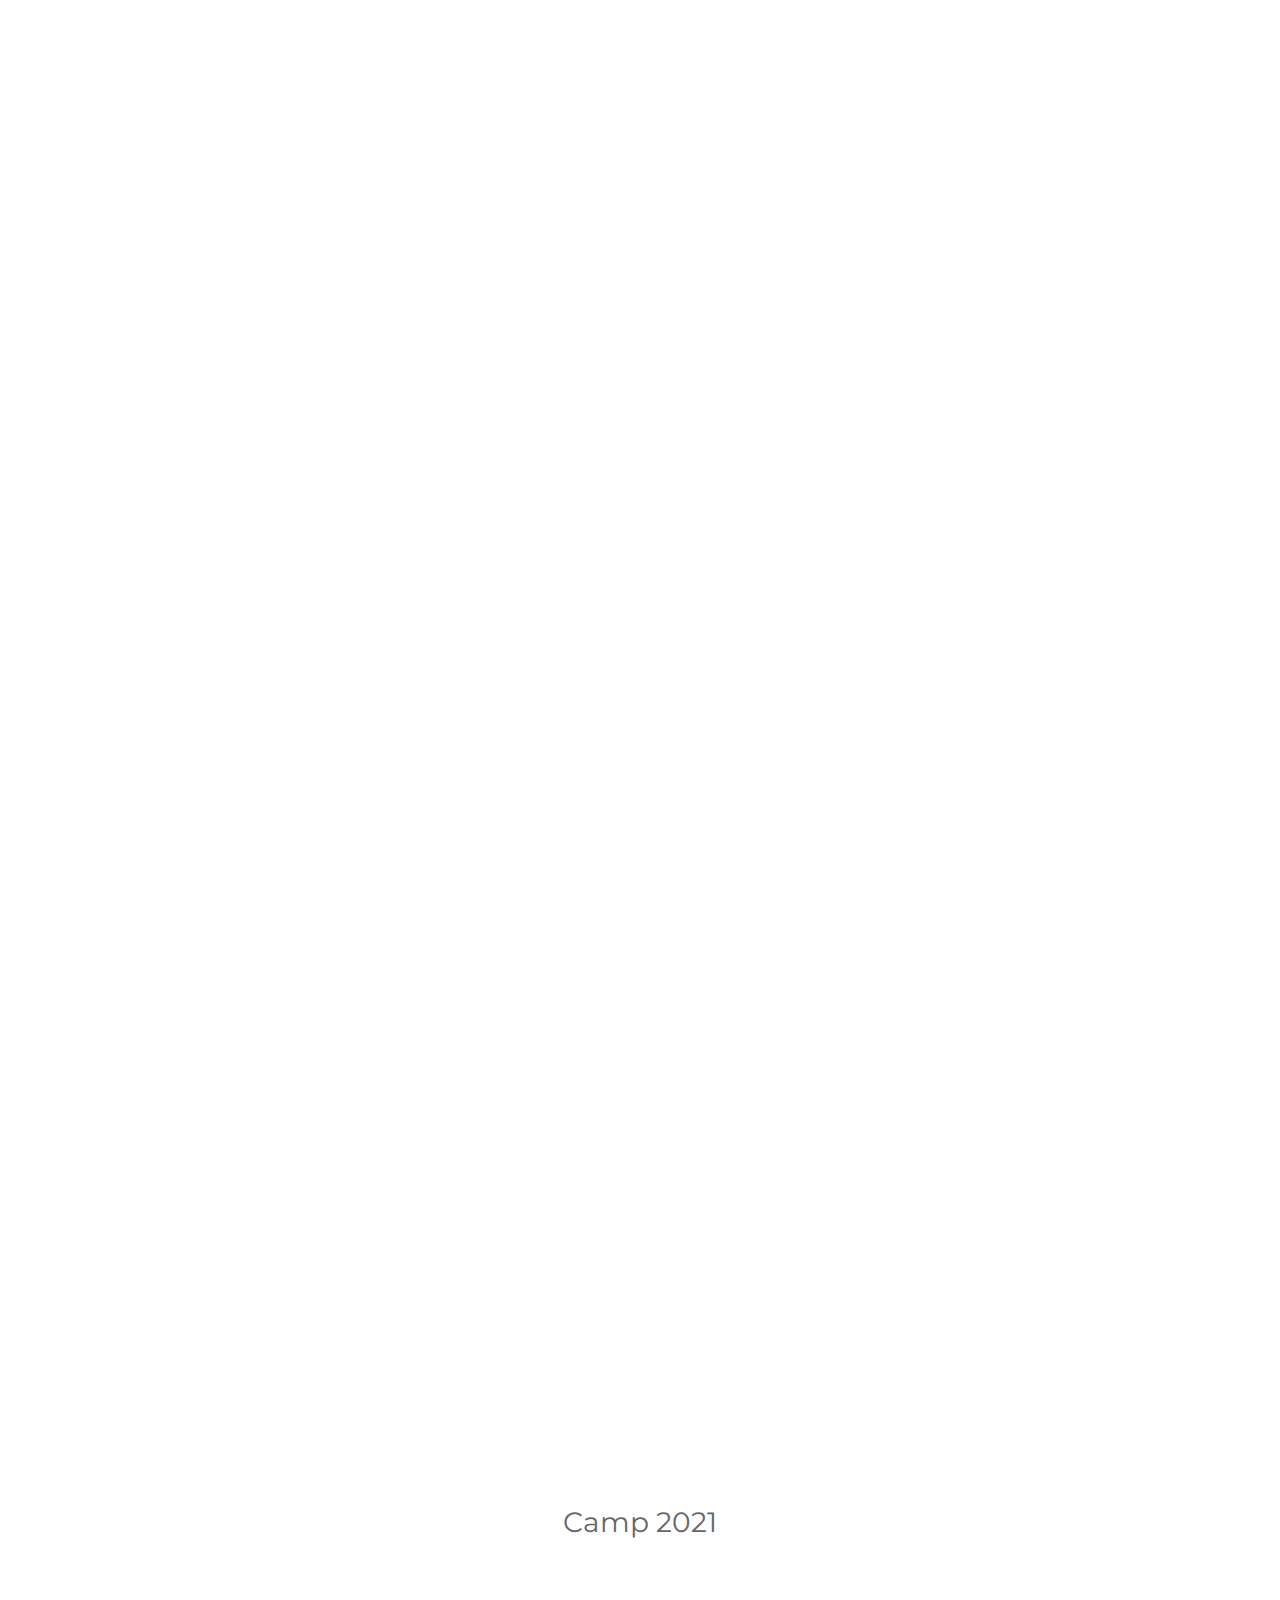
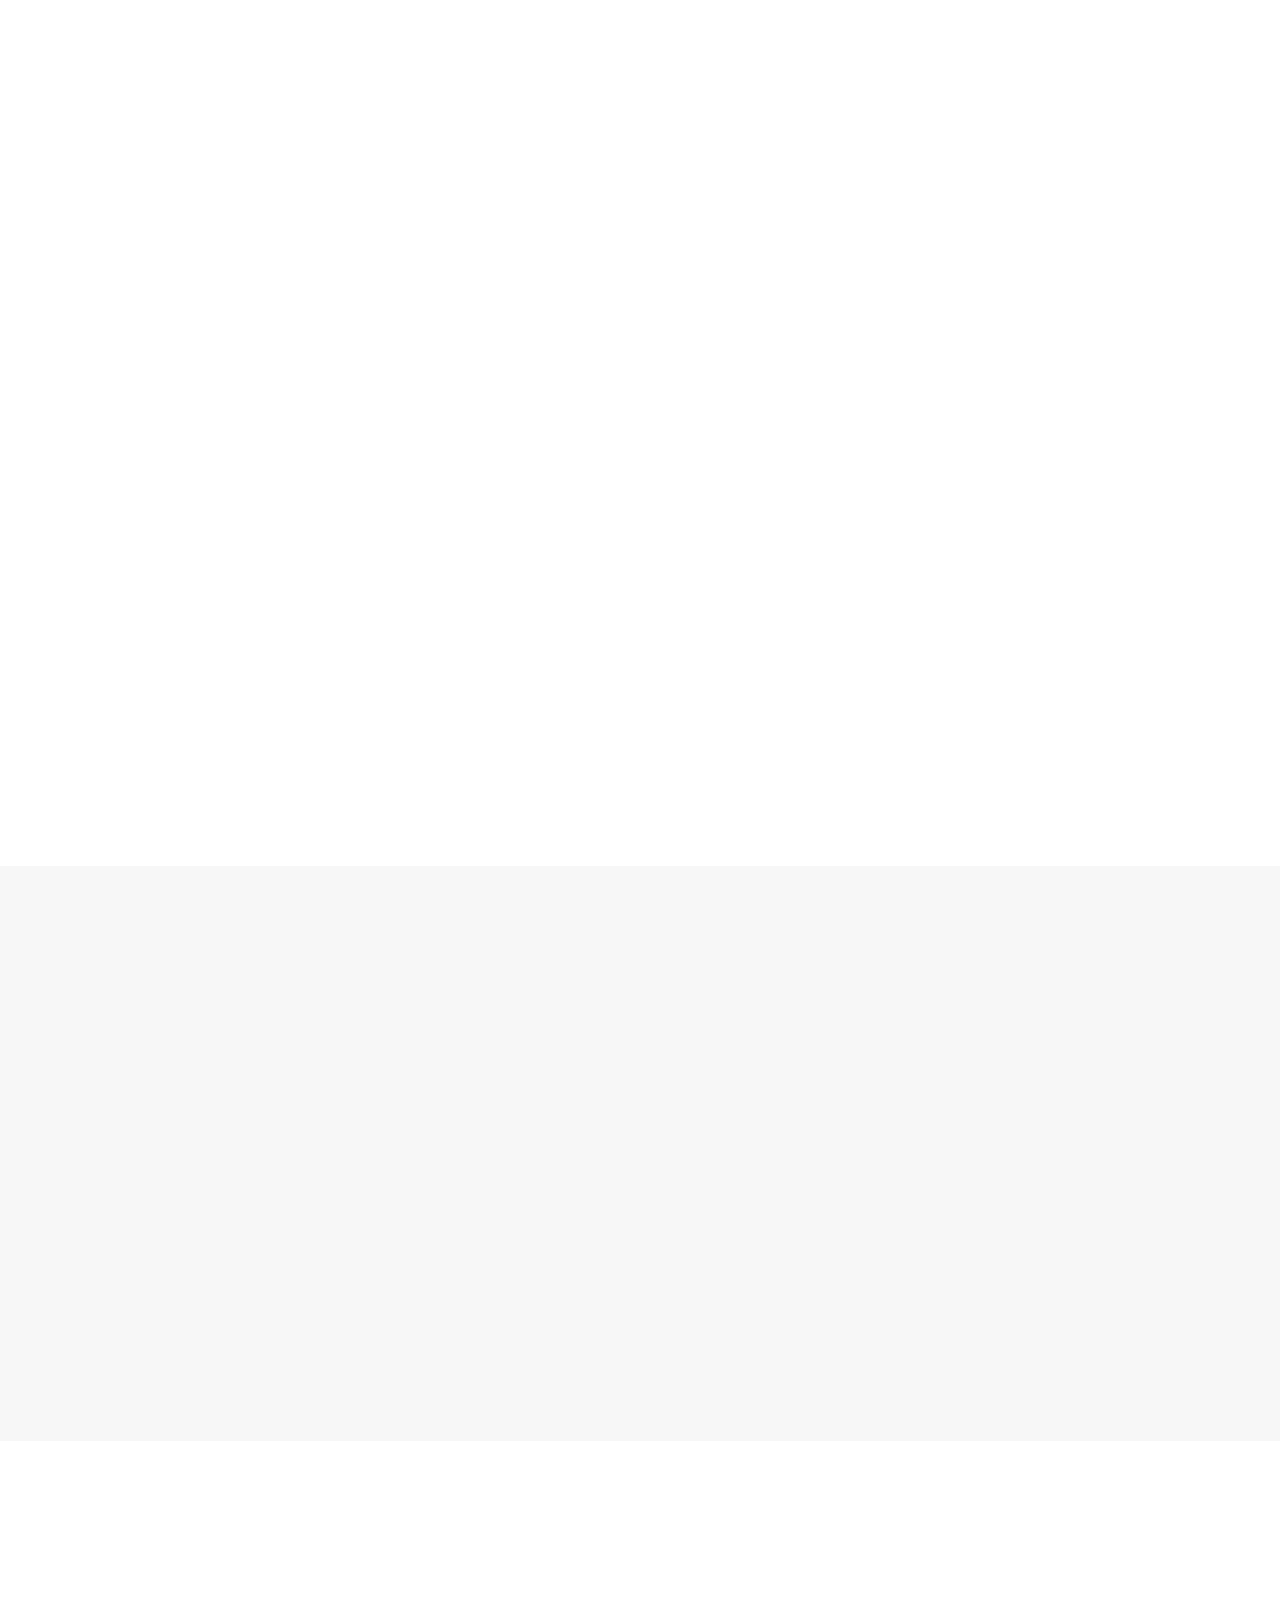
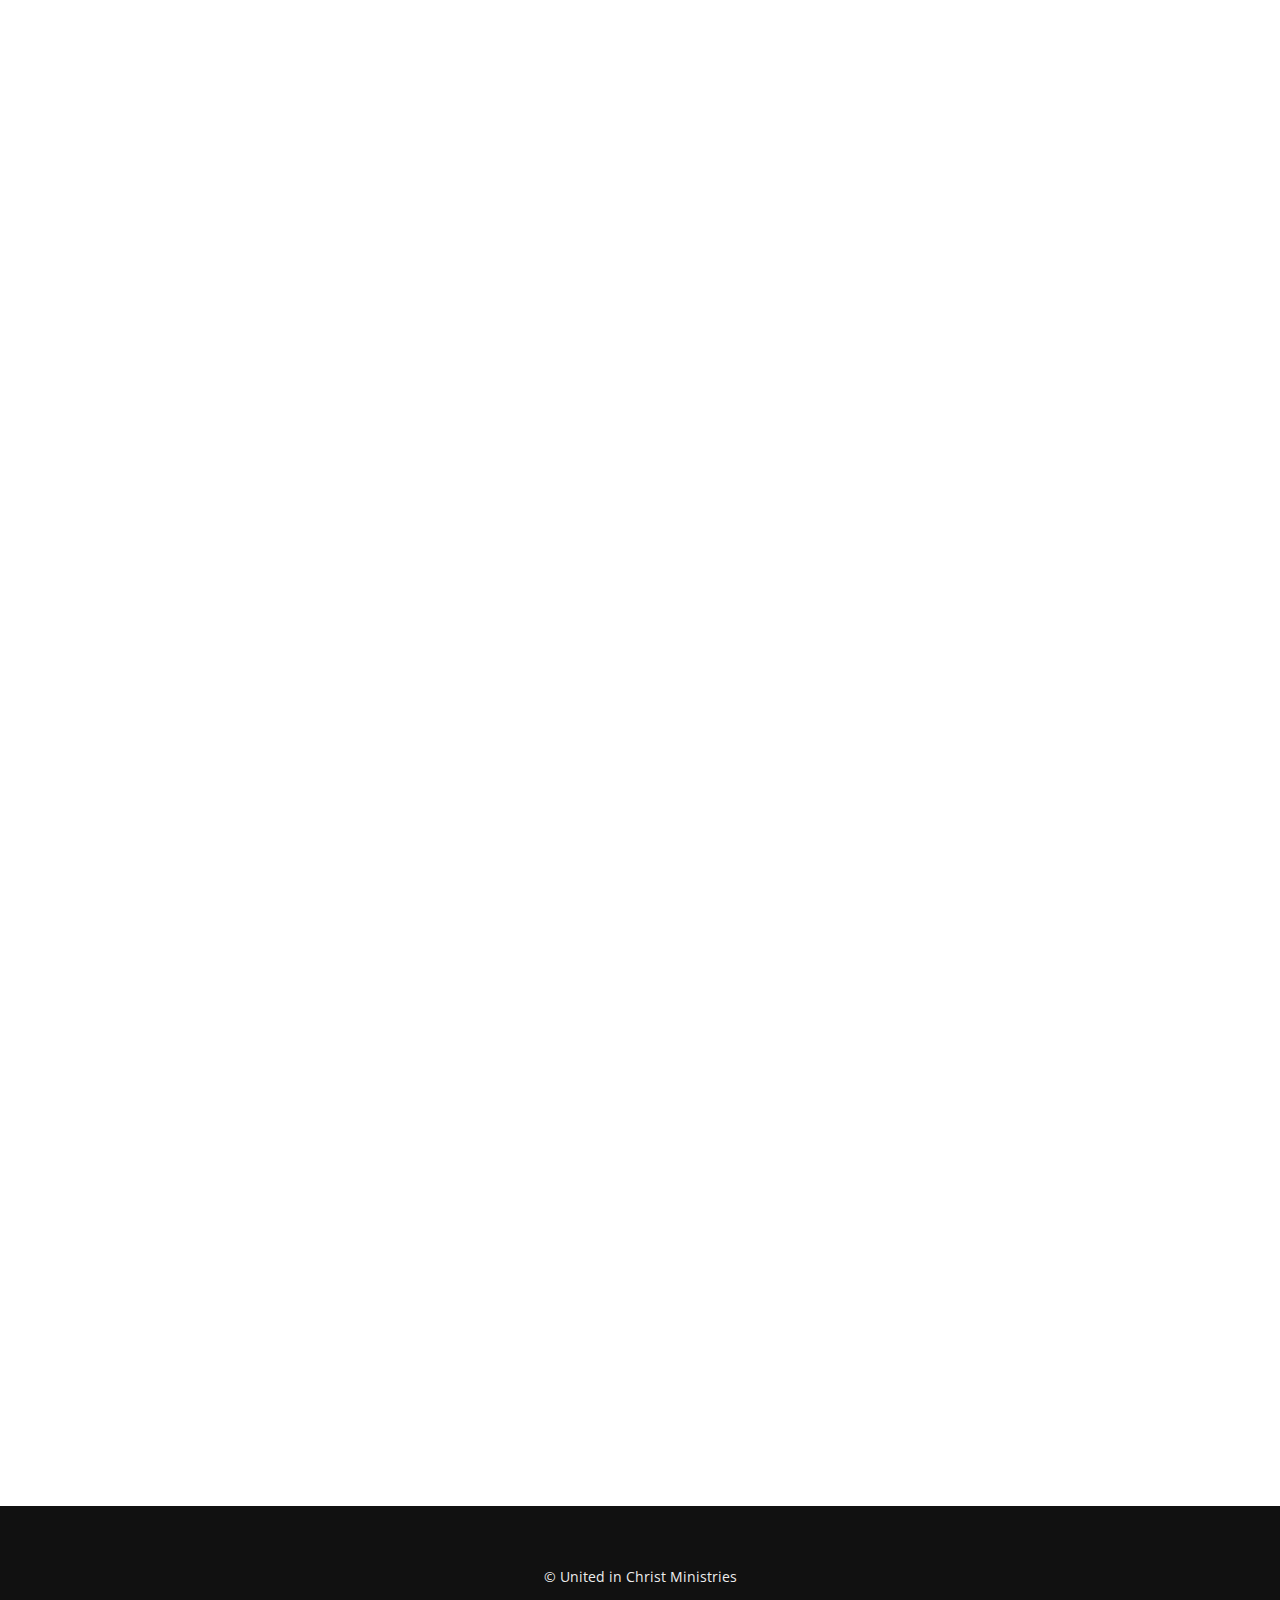
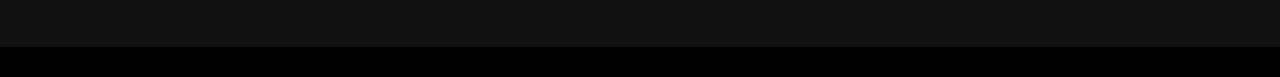
==== commit 6ca5e403: "Update index.html" ====
--- a/index.html
+++ b/index.html
@@ -196,15 +196,16 @@
           </div>
           <div class="col-lg-6 col-md-6 box wow bounceInUp" data-wow-duration="1.4s">
             <div class="icon"><i class="ion-android-contacts"></i></div>
-            <h4 class="title"><a href="">Kid's Zone</a></h4>
-            <p class="description">Similar to God’s Club, Kid‘s Zone is a high energy gathering on Wednesday nights throughout the school year, where an average of 70+ youth gather for a time of worship, dinner, crafts, and bible based stories and lessons.  We look to meet the needs of our youth in mind, body, and spirit.  There are multiple volunteer opportunities, whether it be serving food, or helping with crafts and games.</p>
-            <p class="description"><b>Time:</b> Wednesdays from 6–8pm (during the school year)</p>
+            <h4 class="title"><a href="">Kid's Zone / Boys Night</a></h4>
+            <p class="description">Similar to God’s Club, Kid‘s Zone is a high energy gathering weekly throughout the school year, where an average of 40+ youth gather for a time of worship, dinner, crafts, and bible based stories and lessons.  We look to meet the needs of our youth in mind, body, and spirit.  There are multiple volunteer opportunities, whether it be serving food, or helping with crafts and games.</p>
+            <p class="description"><b>Kid's Zone Time:</b> Tuesdays from 6:30–8pm (during the school year)</p>
+            <p class="description"><b>Boys Night Time:</b> Wednesdays from 6:30–8pm (during the school year)</p>
           </div>
           <div class="col-lg-6 col-md-6 box wow bounceInUp" data-wow-duration="1.4s">
             <div class="icon"><i class="ion-arrow-up-a"></i></div>
             <h4 class="title"><a href="">Pivital Youth</a></h4>
-            <p class="description">Middle school youth are at a Pivotal time in their lives and are positioned to make impactful decisions about their identity, decisions that can affect their physical and spiritual growth for the rest of their lives.  Pivotal youth is a time designed for students in our community to discover not only who they are, but who’s they are.  Students have the opportunity to connect with each other, play games, and discover practical steps that they can take to discover God’s purpose for their lives.</p>
-            <p class="description"><b>Time:</b> Fridays from 5:30–8pm</p>
+            <p class="description">Middle school youth are at a Pivotal time in their lives and are positioned to make impactful decisions about their identity, decisions that can affect their physical and spiritual growth for the rest of their lives.  Pivotal youth is a time designed for students in our community to discover not only who they are, but whose they are.  Students have the opportunity to connect with each other, play games, and discover practical steps that they can take to discover God’s purpose for their lives.</p>
+            <p class="description"><b>Time:</b> Mondays from 6:30–8pm (year round)</p>
 
           </div>
           <div class="col-lg-6 col-md-6 box wow bounceInUp" data-wow-delay="0.1s" data-wow-duration="1.4s">
@@ -213,17 +214,30 @@
             <p class="description">The Motion Initiative (TMI) is our bicycle ministry working to facilitate adventure, freedom, and hope, through the gateway of cycling, to those that need it most. In this process we aim to facilitate personal achievement, responsibility, and life-giving alternatives to the pitfalls of growing up in a challenging context through the presentation of the Gospel. TMI accomplishes its goals through running a bike shop, offering bycicle repeair, allowing youth to earn bikes, and taking youth on bike trips.</p>
             <p class="description"><a href="https://mibikes.org/">Learn more</a></p>
           </div>
-          <div class="col-lg-12 col-md-12 box wow bounceInUp" data-wow-delay="0.1s" data-wow-duration="1.4s">
-            <div class="icon"><i class="ion-navigate"></i></div>
-            <h4 class="title"><a href="">Pathfinders</a></h4>
-            <p class="description">Pathfinders is a tutoring/mentoring program. Students are matched with tutors and meet weekly to work on areas where they need help. During the 2020/2021 school season we had 21 students and 10 tutors who were able to meet during the unprecedented pandemic season. Some of the tutors worked with students bi weekly and in some cases three times per week. Our vision is to help our students get the education that ensures them success in school, which means success in life. We are focused on making sure students are well grounded in basic math and reading skills, making sure they have a firm foundation, while also keeping them on task with homework assignments.</p>
-          </div>
-
+          <div class="col-lg-6 col-md-6 box wow bounceInUp" data-wow-duration="1.4s">
+            <div class="icon"><i class="ion-ios-briefcase"></i></div>
+            <h4 class="title"><a href="">Girls Life Skills</a></h4>
+            <p class="description">Girls meet weekly to learn live skills such as interviewing, volunteering, gardening, sewing, and more.</p>
+            <p class="description"><b>Time:</b> Thursdays from 6:30-8pm (during the school year)</p>
+          </div>
+          <div class="col-lg-6 col-md-6 box wow bounceInUp" data-wow-duration="1.4s">
+            <div class="icon"><i class="ion-android-contacts"></i></div>
+            <h4 class="title"><a href="">Kiddie Korner</a></h4>
+            <p class="description">Preschool aged kids meet to sing songs, listen to stories, play games, and learn school-readiness skills.</p>
+            <p class="description"><b>Kid's Zone Time:</b> Monday, Wednesday, and Friday from 10am–12:30pm (during the school year)</p>
+          </div>
+          <div class="col-lg-12 col-md-12 box wow bounceInUp" data-wow-duration="1.4s">
+            <div class="icon"><i class="ion-android-contacts"></i></div>
+            <h4 class="title"><a href="">Summer Activites</a></h4>
+            <p class="description">During the summer we do a lot of once-per-year activities such as take kids to camp, host a VBS, and participate in Guts to Serve. Also, we host a weekly community dinner whare anyone in the neighbohood can stop by for a free meal.</p>
+            <p class="description"><b>Community Dinner Time:</b> Wednesdays from 6am–8pm (in the summer at 850 Norwich Ave. SW)</p>
+          </div>
 
         </div>
       <div class="container text-center">
         <h3>Camp 2021</h3>
-          <iframe width="560" height="315" src="https://www.youtube.com/embed/jqnxb6wGpKM" title="YouTube video player" frameborder="0" allow="accelerometer; autoplay; clipboard-write; encrypted-media; gyroscope; picture-in-picture" allowfullscreen></iframe>
+          <iframe width="560" height="315" src="https://www.youtube.com/embed/jqnxb6wGpKM" title="YouTube video player" frameborder="0" allow="accelerometer; autoplay; clip
+                                                                                                                                               -write; encrypted-media; gyroscope; picture-in-picture" allowfullscreen></iframe>
         </div>
       </div>
     </section><!-- #services -->
@@ -366,7 +380,7 @@
             <div class="member">
               <p>Beau Carnes</p>
               <p>Caleb Gonzalez</p>
-              <p>Joel Walma</p>
+              <p>Brianna Rashid</p>
             </div>
           </div>
 
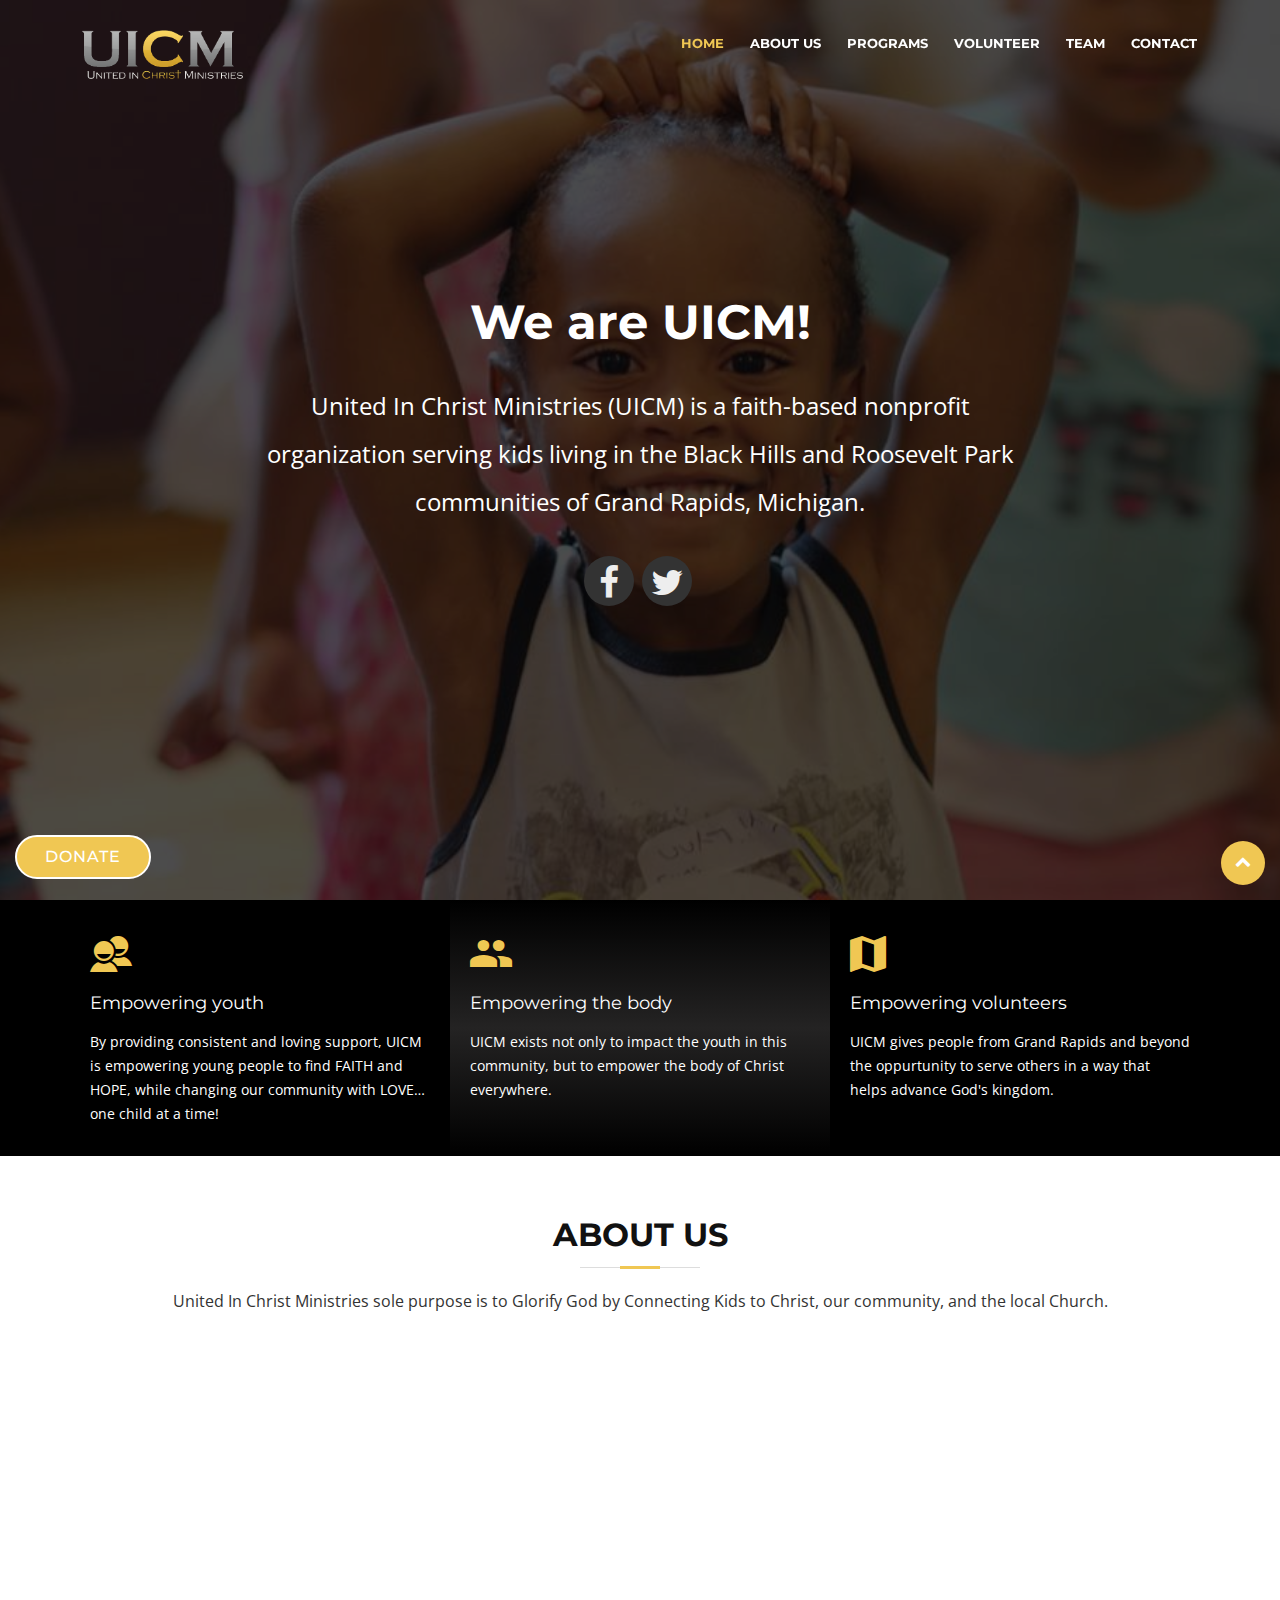
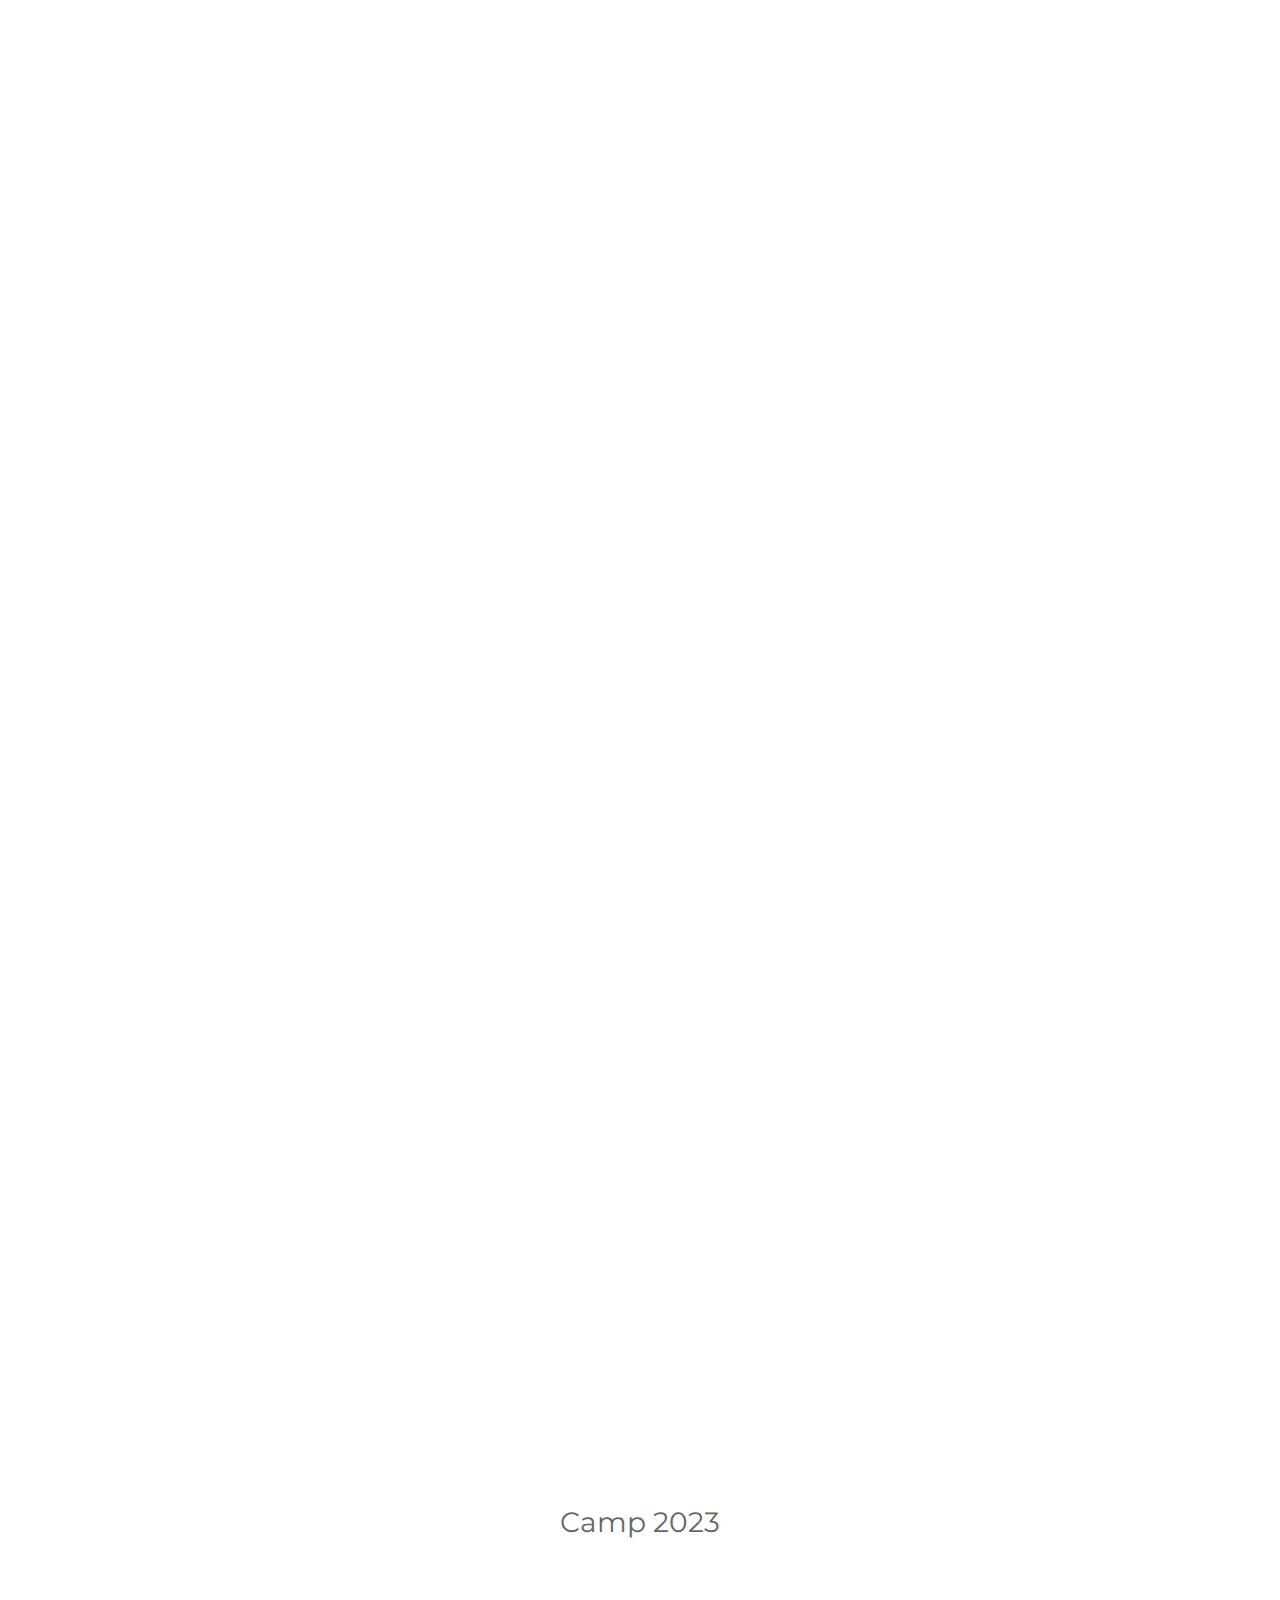
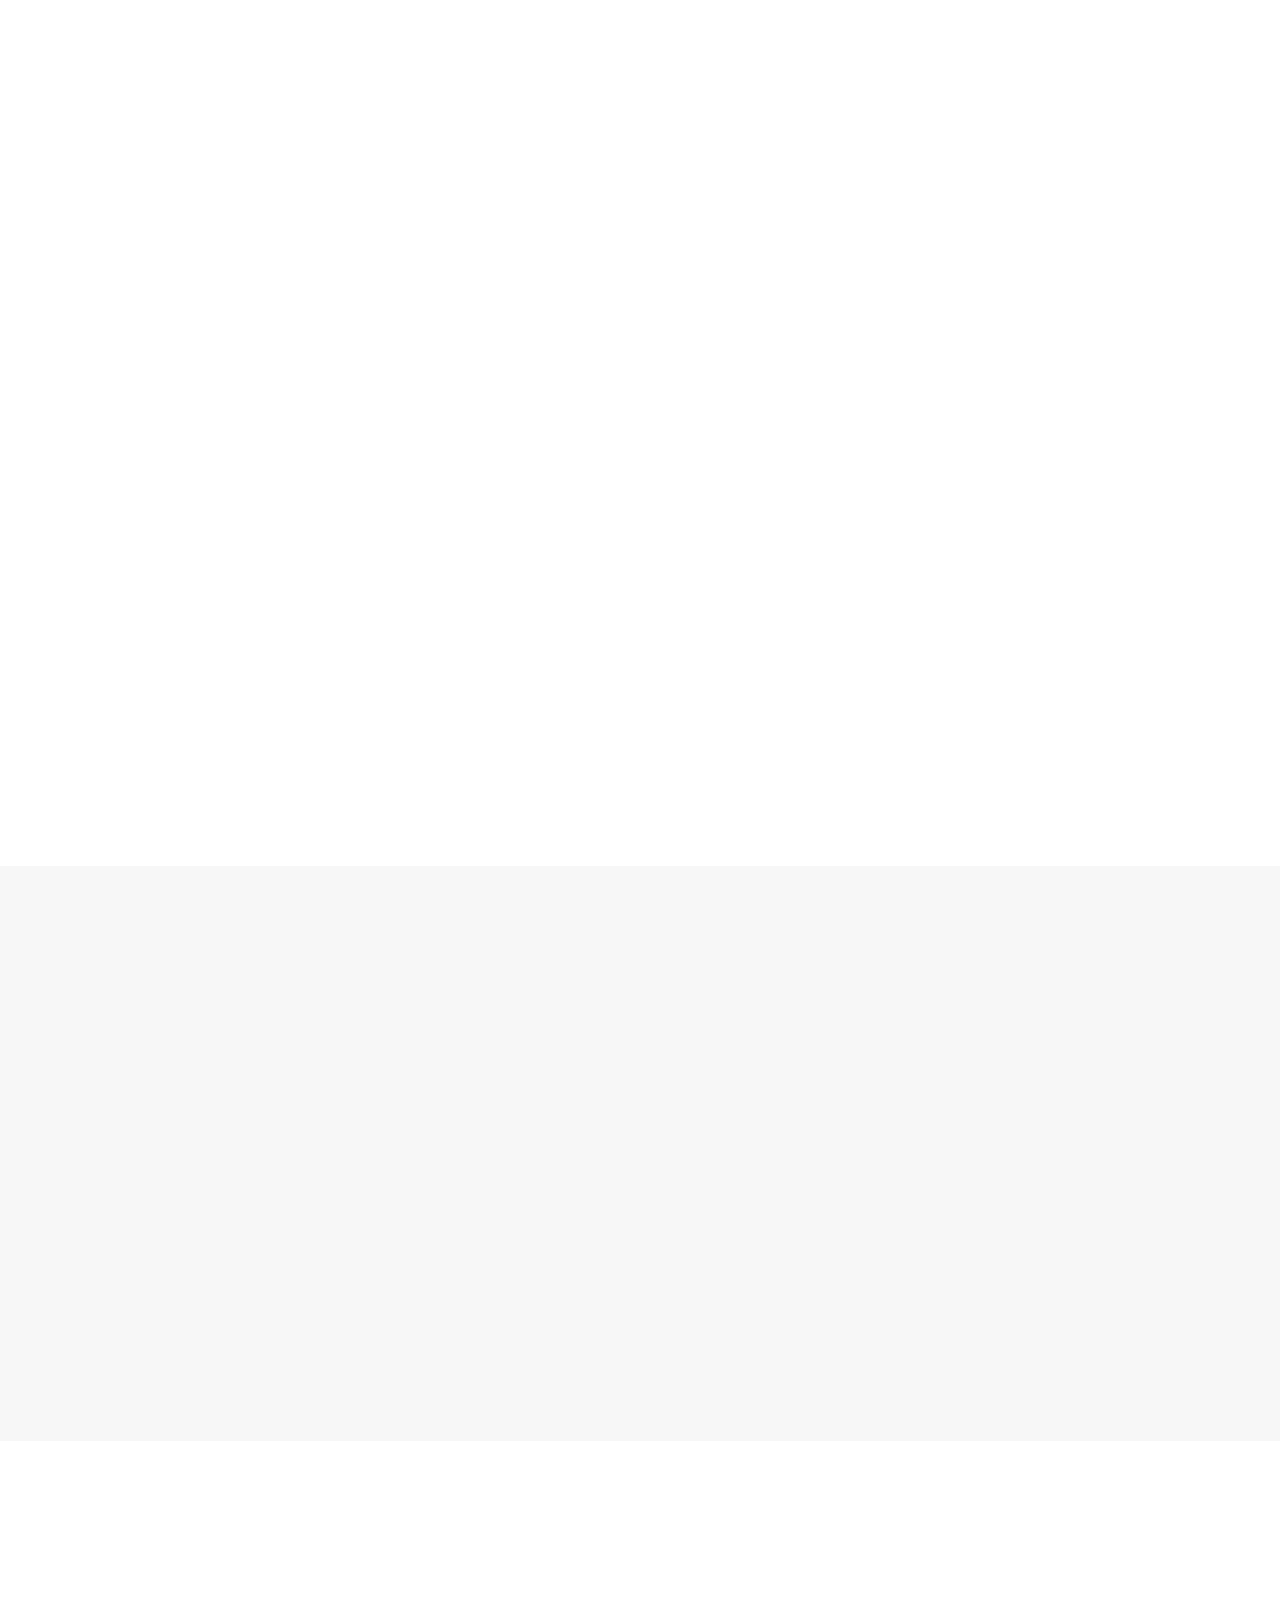
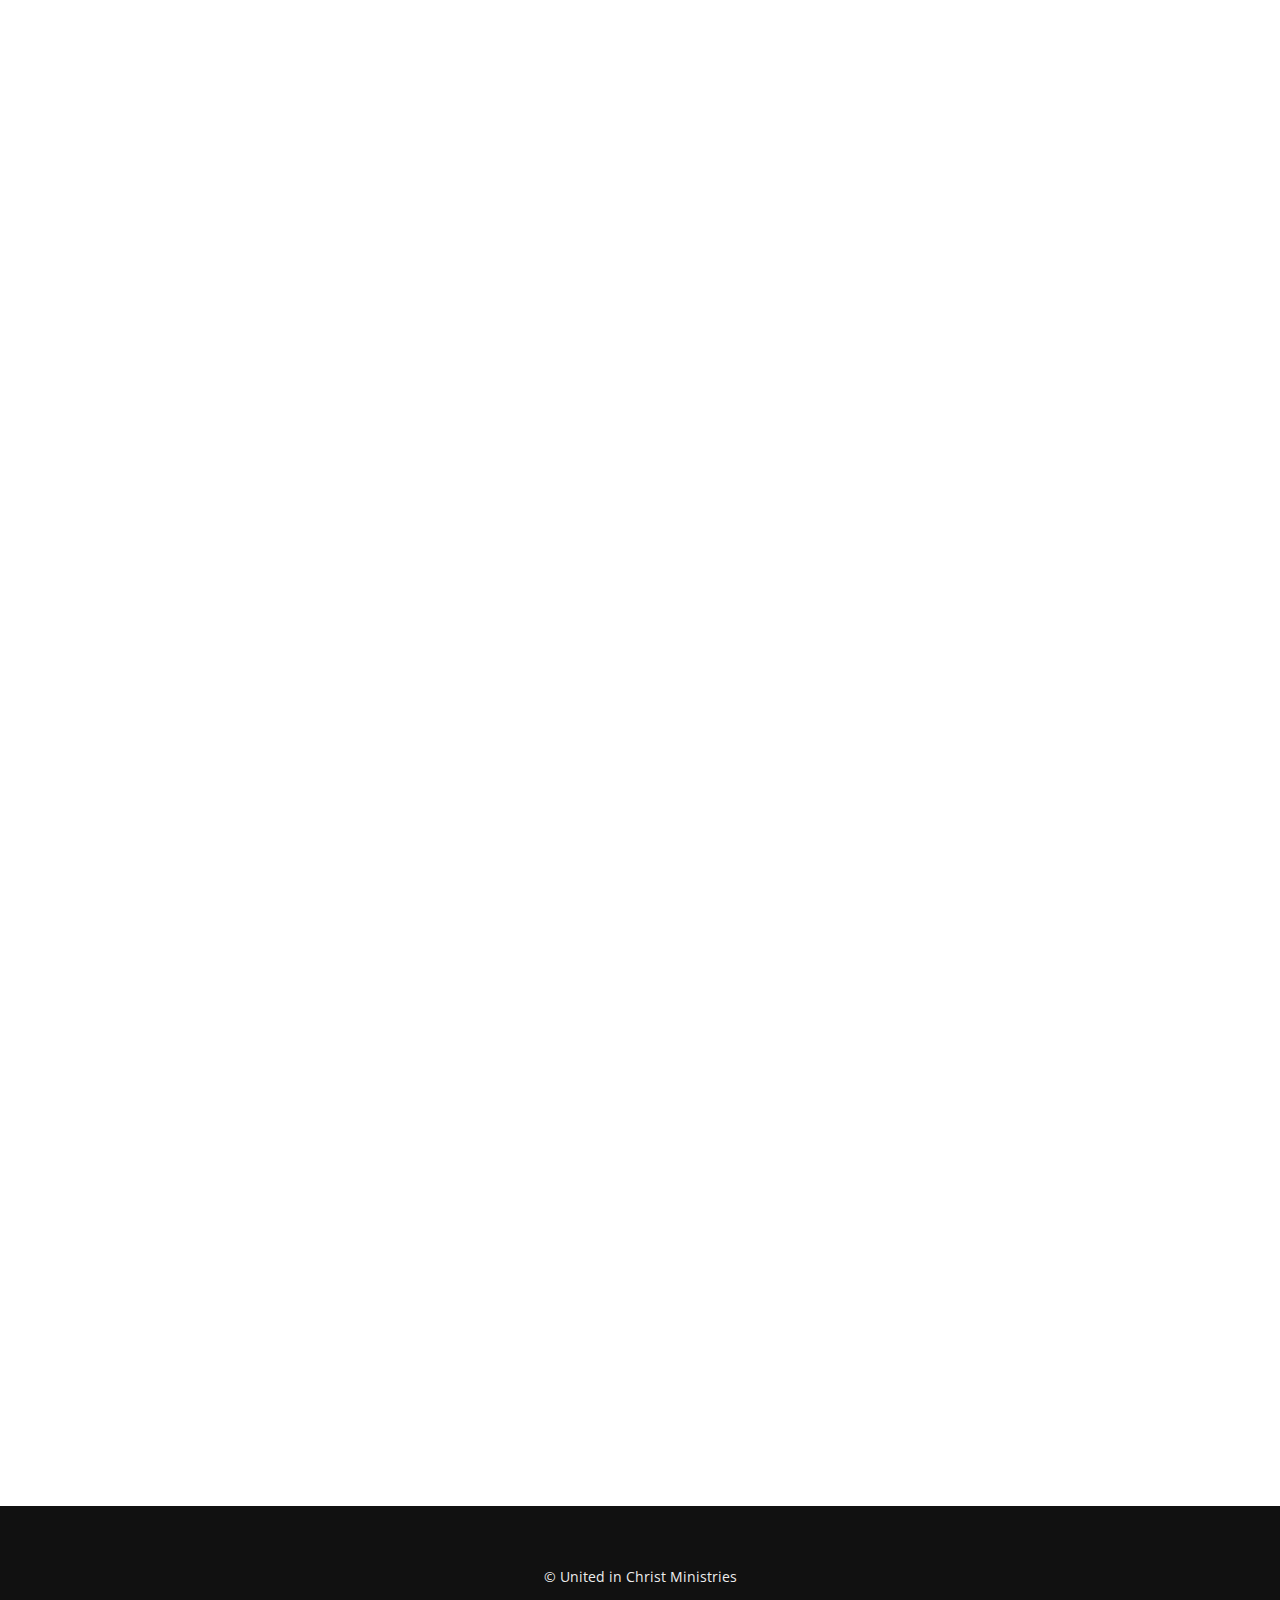
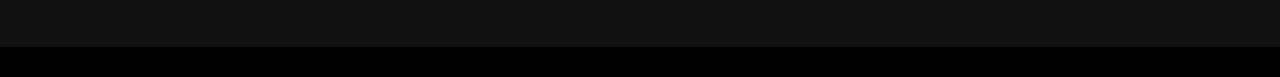
==== commit 1db348f7: "Update index.html" ====
--- a/index.html
+++ b/index.html
@@ -235,8 +235,8 @@
 
         </div>
       <div class="container text-center">
-        <h3>Camp 2021</h3>
-          <iframe width="560" height="315" src="https://www.youtube.com/embed/jqnxb6wGpKM" title="YouTube video player" frameborder="0" allow="accelerometer; autoplay; clip
+        <h3>Camp 2023</h3>
+          <iframe width="560" height="315" src="https://www.youtube.com/embed/3_L9NDOB89g" title="YouTube video player" frameborder="0" allow="accelerometer; autoplay; clip
                                                                                                                                                -write; encrypted-media; gyroscope; picture-in-picture" allowfullscreen></iframe>
         </div>
       </div>
@@ -349,7 +349,7 @@
 
           <div class="col-md-12 wow fadeInUp">
             <div class="member">
-              <b>Julie Braun, Executive Director</b><br>
+              <b>Rebecca Getter, Executive Director</b><br>
               E-Mail: director@unitedinchristgr.com
             </div>
           </div>
@@ -379,7 +379,7 @@
           <div class="col-md-6 wow fadeInUp" data-wow-delay="0.3s">
             <div class="member">
               <p>Beau Carnes</p>
-              <p>Caleb Gonzalez</p>
+              <p>Amanda Schutte</p>
               <p>Brianna Rashid</p>
             </div>
           </div>
